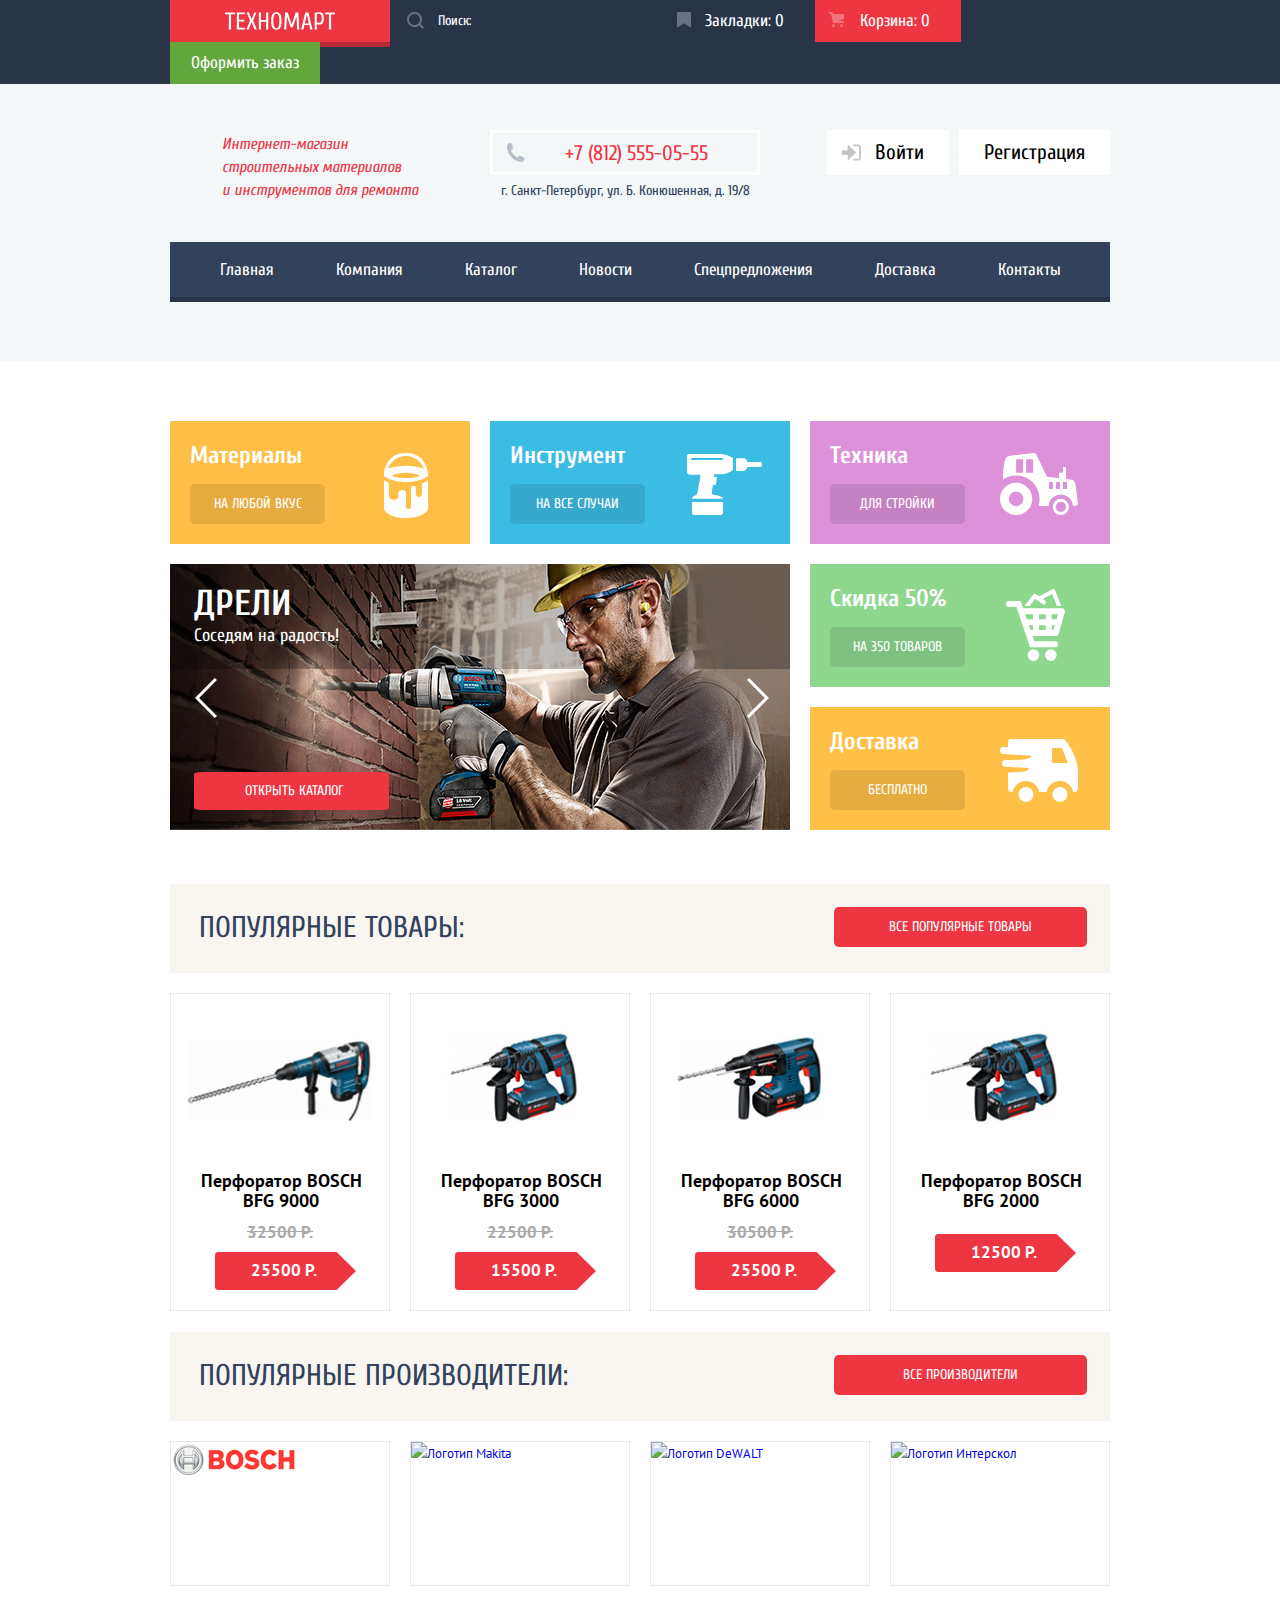
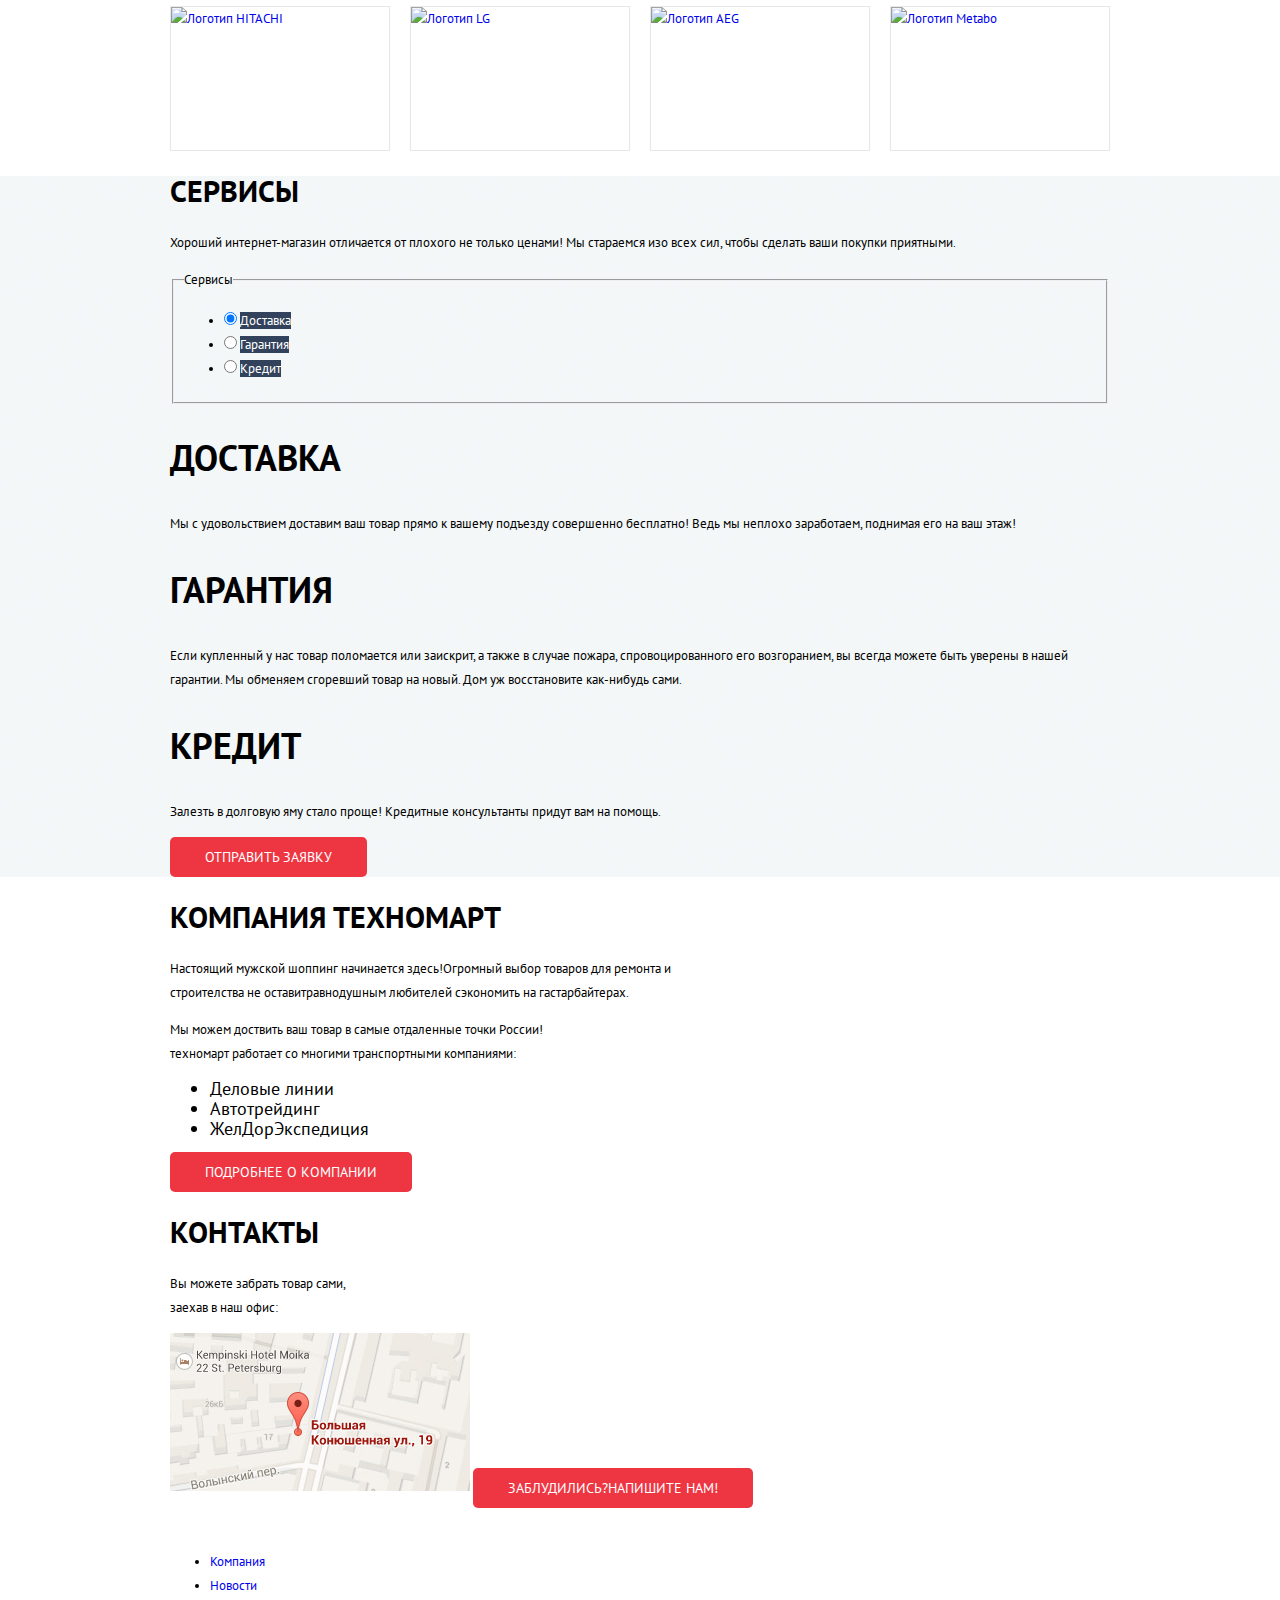
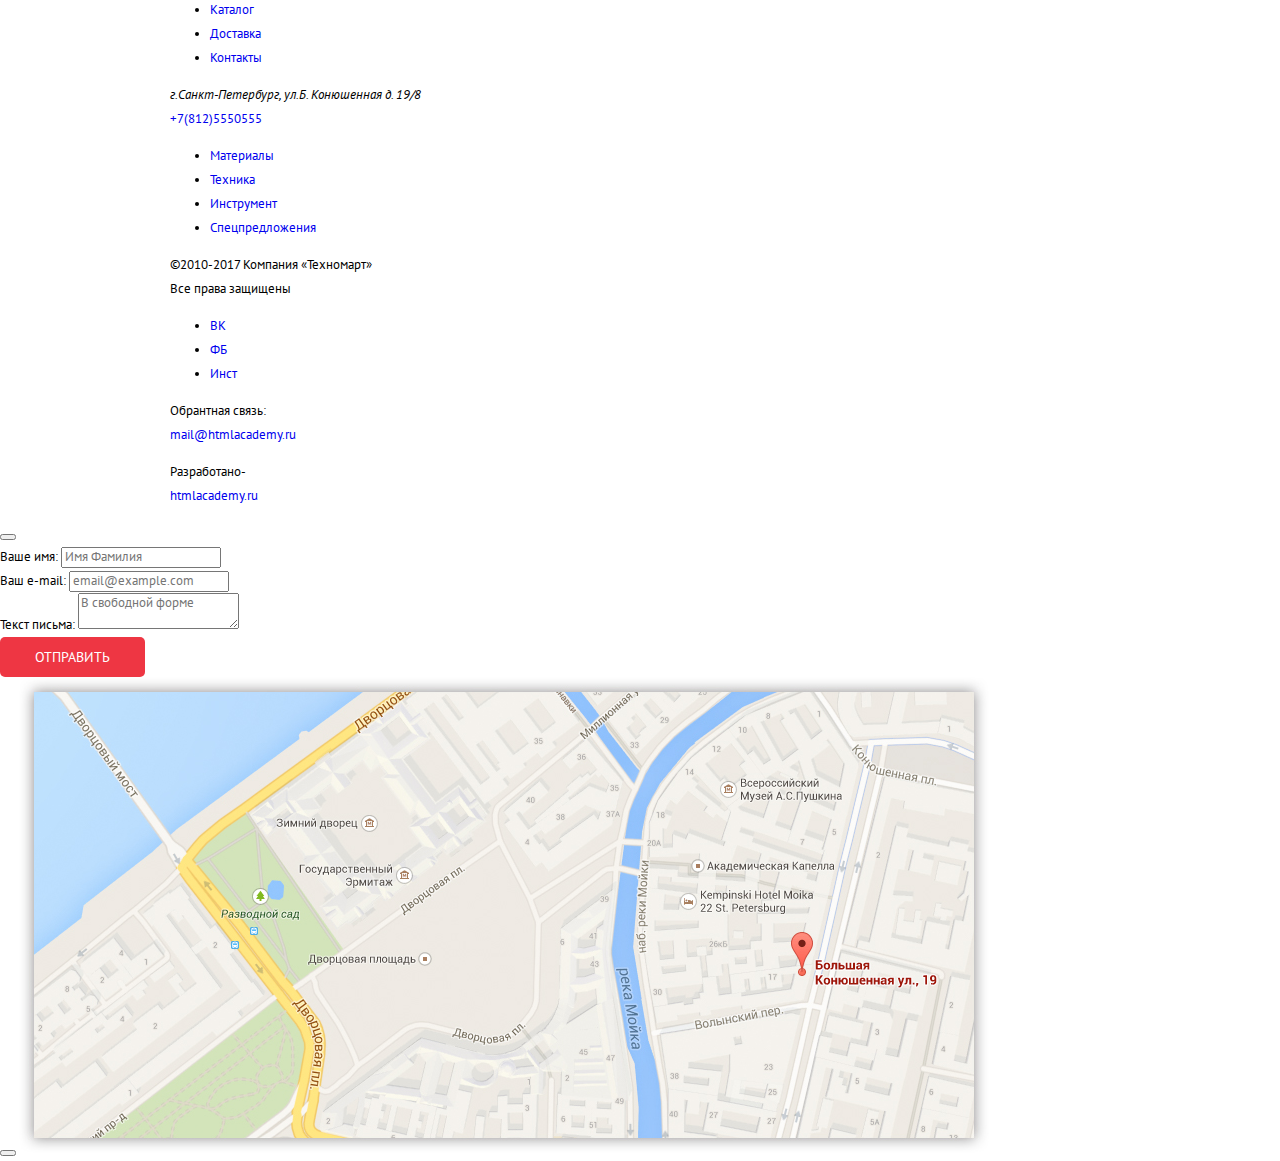
==== index.html @ d4f3f29b "Стилизую блок popular" ====
<!DOCTYPE html>
<html lang="ru">

<head>
  <meta charset="utf-8">
  <title>HTML Academy: Техномарт</title>
  <link href="https://fonts.googleapis.com/css?family=Cuprum:400,400i,700|PT+Sans:400,700&display=swap&subset=cyrillic" rel="stylesheet">
  <link href="css/normalize.css" rel="stylesheet">
  <link href="css/style.css" rel="stylesheet">
</head>

<body>
  <header class="header">
    <div class="header-top">
      <div class="container">
        <a class="header-logo" href="index.html">
          <img class="header-logo-image" width="136" height="22" src="img/icons-technomart/logo-technomart.svg" alt="Логотип техномарта">
        </a>
        <div class="search">
          <form class="search-form" action="https://echo.htmlacademy.ru" method="post">
            <label class="search-label" for="search"></label>
            <input class="search-input" type="search" id="search" name="Search" placeholder="Поиск:">
            <button class="search-btn" type="submit">
              <svg class="search-btn-icon" xmlns="http://www.w3.org/2000/svg" width="17" height="17" viewBox="0 0 17 17">
                <path d="M17 15.586l-3.542-3.542A7.465 7.465 0 0 0 15 7.5 7.5 7.5 0 1 0 7.5 15c1.71 0 3.282-.579 4.544-1.542L15.586 17 17 15.586zM2 7.5C2 4.467 4.467 2 7.5 2 10.532 2 13 4.467 13 7.5c0 3.032-2.468 5.5-5.5 5.5A5.506 5.506 0 0 1 2 7.5z" />
              </svg>
              <span class="visually-hidden">Поиск</span>
            </button>
          </form>
        </div>
        <a class="header-top-btn header-top-btn-bookmark" href="#">
          Закладки: 0
        </a>
        <a class="header-top-btn header-top-btn-cart header-top-btn-full" href="#">
          Корзина: 0
        </a>
        <a class="header-order-btn" href="#">
          Оформить заказ
        </a>
      </div>
    </div>
    <div class="header-main">
      <div class="container">
        <div class="header-main-info">
          <p class="header-main-about">
            Интернет-магазин строительных&nbsp;материалов и&nbsp;инструментов&nbsp;для ремонта
          </p>
          <div class="header-contacts">
            <a class="header-contacts-tel" href="tel:+78125550555">
              +7 (812) 555-05-55
            </a>
            <address class="header-contacts-address">
              г. Санкт-Петербург, ул. Б. Конюшенная, д. 19/8
            </address>
          </div>
          <div class="authorization">
            <ul class="authorization-list login">
              <li class="authorization-item login">
                <a class="authorization-link" href="#">
                  <svg class="authorization-icon" xmlns="http://www.w3.org/2000/svg" width="20" height="17" viewBox="0 0 20 17"><path d="M14.875 8.5L6 0v6H0v5h6v6z"/><path d="M16.986 15.01h-5.027V17h5.027c2.178 0 3.004-1.81 3.029-3.026V3.028C19.99 1.811 19.164 0 16.986 0h-5.027v1.99h5.027c.839 0 .992.681 1.01 1.057v10.904c-.017.376-.171 1.059-1.01 1.059z"/></svg>
                  Войти
                </a>
              </li>
              <li class="authorization-item registration">
                <a class="authorization-link" href="#">
                  Регистрация
                </a>
              </li>
            </ul>
            <ul class="authorization-user-list hide">
              <li class="authorization-user-item user">
                <a href="#" class="authorization-link">
                  <svg class="authorization-icon" xmlns="http://www.w3.org/2000/svg" width="20" height="18" viewBox="0 0 20 18"><path fill="#c5c5c5" d="M17.881 14.166c-2.144-.735-4.256-1.666-5.207-2.39-.657-.501-.77-1.618-.517-2.415 1.118-.903 1.864-2.477 1.864-4.278C14.021 2.276 12.221 0 10 0S5.979 2.276 5.979 5.083c0 1.801.746 3.374 1.863 4.277.253.798.141 1.915-.517 2.416-.95.724-3.063 1.654-5.207 2.39S0 18 0 18h20s.025-3.099-2.119-3.834z"/></svg>
                  Равшан Джамшутович
                </a>
              </li>
              <li class="authorization-user-item exit">
                <a href="#" class="authorization-link">
                  <svg class="authorization-icon" xmlns="http://www.w3.org/2000/svg" width="21" height="17" viewBox="0 0 21 17"><g><path d="M21 8.5L12.125 0v6h-6v5h6v6z"/><path d="M3.106 13.952V3.048c.018-.376.171-1.057 1.01-1.057h5.027V0H4.116C1.938 0 1.112 1.81 1.087 3.027v10.946C1.112 15.189 1.938 17 4.116 17h5.027v-1.99H4.116c-.839 0-.992-.683-1.01-1.058z"/></g></svg>
                </a>
              </li>
            </ul>
            <ul class="authorization-bottom-list hide">
              <li class="authorization-bottom-item">
                <a class="authorization-bottom-link" href="#">
                  Мои заказы
                </a>
              </li>
              <li class="authorization-bottom-item">
                <a class="authorization-bottom-link" href="#">
                  Личный Кабинет
                </a>
              </li>
            </ul>
          </div>
        </div>
        <nav class="header-nav">
          <ul class="header-nav-list">
            <li class="header-nav-items">
              <a class="header-nav-link" href="index.html">
                Главная
              </a>
            </li>
            <li class="header-nav-items">
              <a class="header-nav-link" href="#">
                Компания
              </a>
            </li>
            <li class="header-nav-items">
              <a class="header-nav-link" href="#">
                Каталог
              </a>
            </li>
            <li class="header-nav-items">
              <a class="header-nav-link" href="#">
                Новости
              </a>
            </li>
            <li class="header-nav-items">
              <a class="header-nav-link" href="#">
                Спецпредложения
              </a>
            </li>
            <li class="header-nav-items">
              <a class="header-nav-link" href="#">
                Доставка
              </a>
            </li>
            <li class="header-nav-items">
              <a class="header-nav-link" href="#">
                Контакты
              </a>
            </li>
          </ul>
        </nav>
      </div>
    </div>
  </header>
  <h1 class="visually-hidden">Интернет-магазин "Техномарт"</h1>
  <div class="features">
    <div class="container">
      <div class="features-top">
        <ul class="features-top-list">
          <li class="features-top-item">
            <div class="features-box materials">
              <h3 class="features-box-title">
                Материалы
              </h3>
              <a href="#" class="btn features-box-btn">
                На любой вкус
              </a>
            </div>
          </li>
          <li class="features-top-item">
            <div class="features-box tools">
              <h3 class="features-box-title">
                Инструмент
              </h3>
              <a href="#" class="btn features-box-btn">
                На все случаи
              </a>
            </div>
          </li>
          <li class="features-top-item">
            <div class="features-box equipment">
              <h3 class="features-box-title">
                Техника
              </h3>
              <a href="#" class="btn features-box-btn">
                Для стройки
              </a>
            </div>
          </li>
        </ul>
      </div>
      <div class="bottom-features-wrap">
        <div class="slider">
          <h2 class="slider-title">
            Дрели
          </h2>
          <p class="slider-preview">
            Соседям на радость!
          </p>
          <div class="slider-scroll-btn">
            <a href="#">
              <img class="slider-scroll-left" src="/img/icons/icon-left.svg" alt="">
            </a>
            <a href="#">
              <img class="slider-scroll-right" src="/img/icons/icon-right.svg" alt="">
            </a>
          </div>
          <a class="btn open-catalog-btn" href="#">
            Открыть каталог
          </a>
        </div>
        <ul class="bottom-features-list">
          <li class="bottom-features-item">
            <div class="features-box discounts">
              <h3 class="features-box-title">
                Скидка 50%
              </h3>
              <a href="#" class="btn features-box-btn">
                  На 350 товаров
              </a>
            </div>
          </li>
          <li class="bottom-features-item">
            <div class="features-box delivery">
              <h3 class="features-box-title">
                Доставка
              </h3>
              <a href="#" class="btn features-box-btn">
                Бесплатно
              </a>
            </div>
          </li>
        </ul>
      </div>
    </div>
  </div>
  <section class="popular">
    <div class="container">
      <div class="popular-header popular-header-product">
        <p class="popular-title">
          Популярные товары:
        </p>
        <a class="btn popular-btn" href="#">
          Все популярные товары
        </a>
      </div>
      <div class="popular-catalog">
        <ul class="popular-list catalog-product-list">
          <li class="popular-item">
            <article class="product">
              <div class="product-box-image">
                <img class="product-item-image" width="218" height="170" src="img/product/perforator_4.jpg" alt="Фотография товара">
              </div>
              <div class="product-btns-wrap visually-hidden">
                <button class="buy-btn">
                  Купить
                </button>
                <button class="adding-bookmarks-btn">
                  В закладки
                </button>
              </div>
              <h3 class="product-title">
                Перфоратор BOSCH BFG 9000
              </h3>
              <div class="product-price-old">
                <del class="price-old">
                  32500 P.
                </del>
              </div>
              <a href="#" class="product-price-actual">
                25500 P.
              </a>
            </article>
          </li>
          <li class="popular-item">
            <article class="product">
              <div class="product-box-image">
                <img class="product-item-image" width="218" height="170" src="img/product/perforator_1.jpg" alt="Фотография товара">
              </div>
              <div class="product-btns-wrap visually-hidden">
                <button class="buy-btn">
                  Купить
                </button>
                <button class="adding-bookmarks-btn">
                  В закладки
                </button>
              </div>
              <h3 class="product-title">
                Перфоратор BOSCH BFG 3000
              </h3>
              <div class="product-price-old">
                <del class="price-old">
                  22500 P.
                </del>
              </div>
              <a href="#" class="product-price-actual">
                15500 P.
              </a>
            </article>
          </li>
          <li class="popular-item">
            <article class="product">
              <div class="product-box-image">
                <img class="product-item-image" width="218" height="170" src="img/product/perforator_2.jpg" alt="Фотография товара">
              </div>
              <div class="product-btns-wrap visually-hidden">
                <button class="buy-btn">
                  Купить
                </button>
                <button class="adding-bookmarks-btn">
                  В закладки
                </button>
              </div>
              <h3 class="product-title">
                Перфоратор BOSCH BFG 6000
              </h3>
              <div class="product-price-old">
                <del class="price-old">
                  30500 P.
                </del>
              </div>
              <a href="#" class="product-price-actual">
                25500 P.
              </a>
            </article>
          </li>
          <li class="popular-item">
            <article class="product">
              <div class="product-box-image">
                <img class="product-item-image" width="218" height="170" src="img/product/perforator_3.jpg" alt="Фотография товара">
              </div>
              <div class="product-btns-wrap visually-hidden">
                <button class="buy-btn">
                  Купить
                </button>
                <button class="adding-bookmarks-btn">
                  В закладки
                </button>
              </div>
              <h2 class="product-title">
                Перфоратор BOSCH BFG 2000
              </h2>
              <div class="product-price-old">
                <del class="price-old">
                  
                </del>
              </div>
              <a href="#" class="product-price-actual">
                12500 P.
              </a>
            </article>
          </li>
        </ul>
      </div>
    </div>
  </section>
  <section class="popular">
    <div class="container">
      <div class="popular-header popular-header-company">
        <p class="popular-title">
          Популярные производители:
        </p>
        <a class="btn popular-btn" href="#">
          Все производители
        </a>
      </div>
      <div class="popular-catalog catalog-company">
        <ul class="popular-list catalog-company-list">
          <li class="popular-item">
            <a href="#" class="popular-item-wrap">
              <img class="popular-brand-logo" width="126" height="37" src="img/brand/bosch.png" alt="Логотип bosch">
            </a>
          </li>
          <li class="popular-item">
            <a href="#" class="popular-item-wrap">
              <img class="popular-brand-logo" width="123" height="40" src="img/brand/Makita.png" alt="Логотип Makita">
            </a>
          </li>
          <li class="popular-item">
            <a href="#" class="popular-item-wrap">
              <img class="popular-brand-logo" width="146" height="44" src="img/brand/DeWALT.png" alt="Логотип DeWALT">
            </a>
          </li>
          <li class="popular-item">
            <a href="#" class="popular-item-wrap">
              <img class="popular-brand-logo" width="200" height="88" src="img/brand/Интерскол.png" alt="Логотип Интерскол">
            </a>
          </li>
          <li class="popular-item">
            <a href="#" class="popular-item-wrap">
              <img class="popular-brand-logo" width="169" height="31" src="img/brand/Hitachi.png" alt="Логотип HITACHI">
            </a>
          </li>
          <li class="popular-item">
            <a href="#" class="popular-item-wrap">
              <img class="popular-brand-logo" width="121" height="73" src="img/brand/LG.png" alt="Логотип LG">
            </a>
          </li>
          <li class="popular-item">
            <a href="#" class="popular-item-wrap">
              <img class="popular-brand-logo" width="151" height="96" src="img/brand/AEG.png" alt="Логотип AEG">
            </a>
          </li>
          <li class="popular-item">
            <a href="#" class="popular-item-wrap">
              <img class="popular-brand-logo" width="204" height="69" src="img/brand/Metabo.png" alt="Логотип Metabo">
            </a>
          </li>
        </ul>
      </div>
    </div>
  </section>
  <div class="services">
    <div class="container">
      <h2 class="services-title">
        Сервисы
      </h2>
      <p class="services-info">
        Хороший интернет-магазин отличается от плохого не только ценами!
        Мы стараемся изо всех сил, чтобы сделать ваши покупки приятными.
      </p>
      <div class="services-content">
        <fieldset>
          <legend>Сервисы</legend>
          <ul>
            <li>
              <input class="services-item-input" type="radio" name="delivery" id="services-delivery" checked>
              <label class="services-item-label" for="services-delivery">
                Доставка
              </label>
            </li>
            <li>
              <input class="services-item-input" type="radio" name="warranty" id="services-warranty">
              <label class="services-item-label" for="services-warranty">
                Гарантия
              </label>
            </li>
            <li>
              <input class="services-item-input" type="radio" name="credit" id="services-credit">
              <label class="services-item-label" for="services-credit">
                Кредит
              </label>
            </li>
          </ul>
        </fieldset>
        <div class="services-preview-delivery services-preview-wrap">
          <h3 class="services-preview-title">
            Доставка
          </h3>
          <p class="services-text">
            Мы с удовольствием доставим ваш товар прямо
            к вашему подъезду совершенно бесплатно!
            Ведь мы неплохо заработаем,
            поднимая его на ваш этаж!
          </p>
        </div>
        <div class="services-preview-guarranty services-preview-wrap">
          <h3 class="services-preview-title">
            Гарантия
          </h3>
          <p class="services-text">
            Если купленный у нас товар поломается или заискрит,
            а также в случае пожара, спровоцированного его возгоранием, вы всегда можете быть уверены в нашей гарантии. Мы обменяем сгоревший товар на новый.
            Дом уж восстановите как-нибудь сами.
          </p>
        </div>
        <div class="sevices-preview-credit services-preview-wrap">
          <h3 class="services-preview-title">
            Кредит
          </h3>
          <p class="services-text">
            Залезть в долговую яму стало проще!
            Кредитные консультанты придут вам на помощь.
          </p>
          <button class="btn credit-btn">
            Отправить заявку
          </button>
        </div>
      </div>
    </div>
  </div>
  <div class="company">
    <div class="container">
      <div class="company-box">
        <section class="about">
          <h2 class="about-title">
            Компания Техномарт
          </h2>
          <p class="preview-about">
            Настоящий мужской шоппинг начинается здесь!Огромный выбор товаров для ремонта и<br> строителства не оставитравнодушным любителей сэкономить на гастарбайтерах.
          </p>
          <p class="preview-about">
            Мы можем доствить ваш товар в самые отдаленные точки России!<br>
            техномарт работает со многими транспортными компаниями:
          </p>
          <ul class="about-list">
            <li class="about-item">
              Деловые линии
            </li>
            <li class="about-item">
              Автотрейдинг
            </li>
            <li class="about-item">
              ЖелДорЭкспедиция
            </li>
          </ul>
          <a class="btn details-btn" href="#">
            Подробнее о компании
          </a>
        </section>
        <section class="contacts">
          <h2 class="contacts-title">
            Контакты
          </h2>
          <p class="preview-contacts">
            Вы можете забрать товар сами,
            <br>
            заехав в наш офис:
          </p>
          <a class="contacts-map-link" href="#">
            <img class="contacts-map-image" width="300" height="158" src="img/mini-map.jpg" alt="Миникарта">
          </a>
          <a class="btn write-us-btn" href="#">
            Заблудились?Напишите нам!
          </a>
        </section>
      </div>
    </div>
  </div>
  <footer class="footer">
    <div class="footer-top">
      <div class="container">
        <div class="footer-top-box">
          <div class="footer-main-nav">
            <div class="footer-logo">
              <a class="logo" href="index.html">
                <img class="logo-image" width="136" height="22" src="img/icons/logo-technomart.svg" alt="Логотп техномарта">
              </a>
            </div>
            <ul class="footer-nav-list">
              <li class="footer-nav-item">
                <a class="footer-nav-link" href="#">
                  Компания
                </a>
              </li>
              <li class="footer-nav-item">
                <a class="footer-nav-link" href="#">
                  Новости
                </a>
              </li>
              <li class="footer-nav-item">
                <a class="footer-nav-link" href="#">
                  Каталог
                </a>
              </li>
              <li class="footer-nav-item">
                <a class="footer-nav-link" href="#">
                  Доставка
                </a>
              </li>
              <li class="footer-nav-item">
                <a class="footer-nav-link" href="#">
                  Контакты
                </a>
              </li>
            </ul>
          </div>
          <div class="footer-nav">
            <div class="footer-contacts">
              <address>
                г.Санкт-Петербург, ул.Б. Конюшенная д. 19/8
              </address>
              <a class="footer-contacts-tel" href="tel:+781255505555">
                +7(812)5550555
              </a>
            </div>
            <ul class="footer-category-list">
              <li class="footer-category-item">
                <a class="footer-category-link" href="#">
                  Материалы
                </a>
              </li>
              <li class="footer-category-item">
                <a class="footer-category-link" href="#">
                  Техника
                </a>
              </li>
              <li class="footer-category-item">
                <a class="footer-category-link" href="#">
                  Инструмент
                </a>
              </li>
              <li class="footer-category-item">
                <a class="footer-category-link" href="#">Спецпредложения
                </a>
              </li>
            </ul>
          </div>
        </div>
      </div>
    </div>
    <div class="footer-bottom">
      <div class="container">
        <div class="footer-bottom-box">
          <div class="copyright">
            <p class="copyright-preveiw">
              &#169;2010-2017 Компания &#171;Техномарт&#187;
              <br>
              Все права защищены
            </p>
          </div>
          <ul class="social">
            <li class="social-item">
              <a class="social-links" href="#">ВК</a>
            </li>
            <li class="social-item">
              <a class="social-links" href="#">ФБ</a>
            </li>
            <li class="social-item">
              <a class="social-links" href="#">Инст</a>
            </li>
          </ul>
          <div class="feedback">
            <p class="feedback-preveiw">
              Обрантная связь:
              <br>
              <a href="#">mail@htmlacademy.ru</a>
            </p>
            <p class="developed-preveiw">
              Разработано-
              <br>
              <a href="#">htmlacademy.ru</a>
            </p>
          </div>
        </div>
      </div>
    </div>
  </footer>
  <div class="popup popup-feedback hide">
    <button class="popup-close" type="button">
      <span class="visually-hidden">
        Закрыть
      </span>
    </button>
    <form action="https://echo.htmlacademy.ru" method="post">
      <div class="popup-field-conteiner">
        <div class="popup-field">
          <label class="field-label" for="user-name">
            Ваше имя:
          </label>
          <input class="field-input" type="text" id="user-name" name="user-name" placeholder="Имя Фамилия">
        </div>
        <div class="popup-field">
          <label class="field-label" for="user-email">
            Ваш e-mail:
          </label>
          <input class="field-input" type="email" name="user-email" id="user-email" placeholder="email@example.com">
        </div>
      </div>
      <div class="popup-field">
        <label class="field-label" for="text-mail">
          Текст письма:
        </label>
        <textarea class="field-input" name="text-mail" id="text-mail" placeholder="В свободной форме"></textarea>
      </div>
      <div class="popup-bottom">
        <button class="btn btn-popup-feedback" type="submit">Отправить</button>
      </div>
    </form>
  </div>
  <div class="popup popup-map hide">
    <button class="popup-close" type="button">
      <span class="visually-hidden">
        Закрыть
      </span>
    </button>
    <img src="img/map-popup.jpg" width="970" height="476" alt="Большая конюшенная улица д.19">
  </div>
</body>

</html>
---- css/style.css ----
body {
  min-width: 940px;
  margin: 0;
  padding: 0;
  font-family: "PT Sans", "Arial", sans-serif;
  font-size: 13px;
  line-height: 24px;
  color: #000000;
  font-weight: 400;
  background-color: #ffffff;
}

a {
  text-decoration: none;
}

img {
  max-width: 100%;
  height: auto;
}

*,
*::before,
*::after {
  box-sizing: border-box;
}

.visually-hidden:not(:focus):not(:active),
input[type="checkbox"].visually-hidden,
input[type="radio"].visually-hidden {
  position: absolute;
  width: 1px;
  height: 1px;
  margin: -1px;
  border: 0;
  padding: 0;
  white-space: nowrap;
  clip-path: inset(100%);
  clip: rect(0 0 0 0);
  overflow: hidden;
}

/*---------Общий стиль для текста кнопок----------*/
.btn {
  display: inline-block;
  padding: 11px 35px;
  font: "Cuprum", "Arial", san-serif;
  font-size: 14px;
  line-height: 18px;
  text-align: center;
  color: #ffffff;
  vertical-align: middle;
  text-transform: uppercase;
  text-decoration: none;
  background-color: #ee3643;
  border: none;
  border-radius: 5px;
}

.btn:hover {
  background-color: #ca2c37;
}

.btn:active {
  background-color: #ba2732;
}

.container {
  width: 940px;
  margin: 0 auto;
}

/*--------Стили для Хедера---------*/
.header-top {
  background-color: #293449;
  color: #ffffff;
}

.header-top .container {
  display: flex;
  flex-wrap: wrap;
}

.header-top a {
  color: #ffffff;
}

.header-logo {
  display: block;
  background-color: #ee3643;
  width: 220px;
  height: 42px;
  padding: 12px;
  box-shadow: 0 5px 0 0 #b52933;
}

.header-logo-image {
  display: block;
  width: 110px;
  height: 18px;
  margin: 0 auto;
}

.header-logo:hover {
  background-color: #ca2c37;
}

.header-logo:active {
  background-color: #ba2732;
}

.search {
  width: 270px;
  background-color: #293449;
  border: none;
  color: #ffffff;
}

.search-form {
  position: relative;
  width: 100%;
}

.search-btn {
  position: absolute;
  top: 0;
  left: 5px;
  display: block;
  width: 42px;
  height: 42px;
  padding: 12px;
  padding-top: 10px;
  border: none;
  background-color: transparent;
}

.search-btn-icon {
  display: block;
  width: 17px;
  height: 17px;
  fill: #ffffff;
  opacity: 0.3;
  transition: 0.2s;
}

.search-input {
  width: 100%;
  padding: 12px 20px;
  padding-left: 48px;
  font-family: "Cuprum", "Arial", sans-serif;
  font-size: 14px;
  line-height: 18px;
  color: #ffffff;
  background-color: transparent;
  border: none;
}

.search-input::placeholder {
  color: #ffffff;
}

.search-input:hover {
  background-color: #212a3a;
}

.search-input:hover ~ .search-btn .search-btn-icon {
  opacity: 1;
}

.search-input:focus {
  background-color: #ffffff;
  color: #000000;
}

.search-input:focus ~ .search-btn .search-btn-icon {
  fill: #ee3643;
  opacity: 1;
}

.header-top-btn {
  position: relative;
  display: block;
  padding-top: 12px;
  padding-bottom: 12px;
  padding-right: 31px;
  padding-left: 45px;
  font-family: "Cuprum", "Arial", sans-serif;
  font-size: 17px;
  line-height: 18px;
  color: #ffffff;
  background-color: transparent;
  border: none;
  transition: 0.2s;
}

.header-top-btn::before {
  content: "";
  position: absolute;
  display: block;
  background-repeat: no-repeat;
  background-size: contain;
  background-position: center;
  opacity: 0.3;
  transition: 0.2s;
}

.header-top-btn-bookmark::before {
  top: 12px;
  left: 17px;
  width: 14px;
  height: 16px;
  background-image: url("../img/icons/icon-bookmark.svg")
}

.header-top-btn-cart::before {
  top: 12px;
  left: 14px;
  width: 15px;
  height: 15px;
  background-image: url("../img/icons/icon-cart.svg")
}

.header-top-btn-full {
  background-color: #ee3643;
}

.header-top-btn:hover {
  background-color: #212a3a;
}

.header-top-btn:hover::before {
  opacity: 1;
}

.header-top-btn:active {
  background-color: #161d29;
  color: rgba(255, 255, 255, 0.6);
}

.header-top-btn:active::before {
  opacity: 0.6;
}

.header-order-btn {
  display: block;
  padding: 12px 21px;
  font-family: "Cuprum", "Arial", sans-serif;
  font-size: 17px;
  line-height: 18px;
  color: #ffffff;
  text-align: center;
  background-color: #63a63e;
  border: none;
  transition: 0.2s;
}

.header-order-btn:hover {
  background-color: #5fbb2d;
}

.header-order-btn:active {
  background-color: #518534;
  color: rgba(255, 255, 255, 0.5);
}

.header-main {
  background-repeat: repeat;
  background-image: url('../img/top-background.jpg');
  background-size: 20px 20px;
}

.header-main-info {
  display: flex;
  padding-top: 46px;
  padding-bottom: 39px;
}

.header-main-about {
  flex-shrink: 0;
  width: 300px;
  margin: 0;
  margin-right: 20px;
  padding-top: 3px;
  padding-left: 52px;
  font-family: "Cuprum", "Arial", sans-serif;
  font-size: 16px;
  line-height: 23px;
  color: #ee3643;
  font-style: italic;
}

.header-contacts {
  flex-shrink: 0;
  margin-right: 20px;
}

.header-contacts-tel {
  position: relative;
  display: block;
  font-family: "Cuprum", "Arial", sans-serif;
  font-size: 21px;
  line-height: 21px;
  color: #ee3643;
  border: 3px solid #ffffff;
  width: 270px;
  height: 45px;
  padding-top: 10px;
  padding-left: 72px;
  padding-bottom: 12px;
}

.header-contacts-tel::before {
  content: "";
  position: absolute;
  display: block;
  background-repeat: no-repeat;
  background-size: contain;
  background-position: center;
  top: 10px;
  left: 13px;
  width: 19px;
  height: 19px;
  background-image: url("../img/icons/icon-phone.svg")
}

.header-contacts-address {
  font-family: "Cuprum", "Arial", sans-serif;
  font-size: 14px;
  line-height: 24px;
  font-style: normal;
  color: #32425c;
  margin-top: 4px;
  text-align: center;
}

.authorization {
  display: flex;
  justify-content: flex-end;
  flex-wrap: wrap;
  flex-shrink: 0;
  width: 330px;
}

.authorization-list {
  display: flex;
  flex-wrap: wrap;
  list-style: none;
  margin: 0;
  padding: 0;
}

.authorization-item {
  margin-right: 10px
}

.authorization-item:last-child {
  margin-right: 0;
}

.authorization-list.hide {
  display: none;
}

.authorization-link {
  position: relative;
  display: block;
  padding: 12px 25px;
  font-family: "Cuprum", "Arial", sans-serif;
  font-size: 21px;
  line-height: 21px;
  color: #000000;
  background-color: #ffffff;
}

.authorization-link:hover {
  color: #ee3643;
}

.authorization-link:active {
  color: #b2b2b2;
}

.authorization-item.login .authorization-link {
  position: relative;
  padding-left: 48px;
}

.authorization-user-item.user .authorization-link {
  padding-left: 48px;
}

.authorization-user-item.exit .authorization-link {
  width: 45px;
}

.authorization-user-item.exit .authorization-link {
  width: 45px;
  min-height: 45px;
  padding: 12px;
}

.authorization-user-item.exit .authorization-icon {
  fill: #c5c5c5;
}

.authorization-icon {
  position: absolute;
  top: 13px;
  left: 15px;
  display: block;
  width: 19px;
  height: 19px;
  fill: #c5c5c5;
}

.authorization-link:hover .authorization-icon {
  fill: #32425c;
}

.authorization-link:active .authorization-icon {
  fill: #c5c5c5;
}

.authorization-user-list {
  display: flex;
  margin: 0;
  padding: 0;
  list-style-type: none;
}

.authorization-bottom-list {
  display: flex;
  width: 280px;
  margin: 0;
  padding: 0;
  list-style-type: none;
}

.authorization-bottom-list.hide {
  display: none;
}

.authorization-bottom-item {
  position: relative;
  margin-right: 13px;
  padding-right: 20px;
}

.authorization-bottom-item:last-child {
  margin-right: 0;
}

.authorization-bottom-item::after {
  content: "";
  position: absolute;
  right: 0;
  top: 6px;
  width: 4px;
  height: 4px;
  border-radius: 50%;
  background-color: #32425c;
}

.authorization-bottom-item:last-child::after {
  display: none;
}

.authorization-bottom-link {
  display: block;
  font-family: "Cuprum", "Arial", sans-serif;
  font-size: 16px;
  line-height: 18px;
  color: #32425c;
  text-decoration: underline;
  text-decoration-color: #99a0ab;
}

.authorization-bottom-link:hover {
  color: #ee3643;
}

.authorization-bottom-link:active {
  opacity: 0.3;
  color: #32425c
}

.authorization-user-list.hide {
  display: none;
}

.header-nav {
  padding-bottom: 60px;
}

.header-nav-list {
  display: flex;
  justify-content: center;
  list-style: none;
  margin: 0;
  padding: 0;
  background-color: #32425c;
  border-bottom: 5px solid #293449;
}

.header-nav-link {
  display: block;
  padding: 19px 31px;
  font-family: "Cuprum", "Arial", sans-serif;
  box-shadow: 0 5px 0 0 #293449;
  font-size: 17px;
  line-height: 17px;
  color: #ffffff;
  text-align: center;
  transition: 0.2s;
}

.header-nav-link:hover {
  background-color: #293449;
}

.header-nav-link:active {
  background-color: #1d2739;
  color: rgba(255, 255, 255, 0.5);
}

/*------Стили для контейнера features---------*/

.features {
  padding-top: 59px;
}

.features-top {
  margin-bottom: 20px;
}

.features-top-list {
  display: flex;
  padding: 0;
  margin: 0;
  list-style: none;
}

.features-top-item {
  min-width: 300px;
  margin-right: 20px;
}

.features-top-item:last-child {
  margin-right: 0;
}

.features-box {
  position: relative;
  padding: 20px;
  padding-right: 110px;
}

.features-box::after {
  content: "";
  position: absolute;
  background-repeat: no-repeat;
  background-position: center;
  background-size: contain;
}

.features-box.materials {
  background-color: #ffbf47;
}

.features-box.materials::after {
  right: 42px;
  top: 32px;
  width: 44px;
  height: 65px;
  background-image: url("../img/icons/icon-1.svg");
}

.features-box.tools {
  background-color: #3bbce3;
}

.features-box.tools::after {
  right: 28px;
  top: 33px;
  width: 75px;
  height: 61px;
  background-image: url("../img/icons/icon-2.svg");
}

.features-box.equipment {
  background-color: #dc91d8;
}

.features-box.equipment::after {
  right: 32px;
  top: 32px;
  width: 78px;
  height: 62px;
  background-image: url("../img/icons/icon-3.svg");
}

.features-box-title {
  margin: 0;
  font-family: "Cuprum", "Arial", sans-serif;
  font-size: 24px;
  line-height: 30px;
  color: #ffffff;
  font-weight: bold;
}

.features-box-btn {
  font-family: "Cuprum", "Arial", sans-serif;
  display: block;
  width: 135px;
  margin-top: 13px;
  padding-left: 10px;
  padding-right: 10px;
  background-color: rgba(0,0,0,0.1);
}

.features-box-btn:hover {
  background-color: rgba(0,0,0,0.2);
}

.features-box-btn:active {
  background-color: rgba(0,0,0,0.3);
}

.bottom-features-wrap{
  display: flex;
}

.bottom-features-list {
  display: flex;
  flex-direction: column;
  flex-wrap: wrap;
  padding: 0;
  margin: 0;
  list-style: none;
}

.bottom-features-item {
  width: 300px;
  margin-left: 20px;
}

.bottom-features-item .discounts {
  background-color: #8ed78f;
  margin-bottom: 20px;
}
.features-box.discounts::after {
  right: 45px;
  top: 25px;
  width: 59px;
  height: 72px;
  background-image: url("../img/icons/icon-4.svg");
}

.bottom-features-item .delivery {
  background-color: #ffc047;
}

.features-box.delivery::after {
  right: 32px;
  top: 32px;
  width: 78px;
  height: 63px;
  background-image: url("../img/icons/icon-5.svg");
}

.slider {
  background-image: url(/img/slider-1.jpg);
  width: 620px;
  height: 266px;
}

a.open-catalog-btn {
  font-family: "Cuprum", "Arial", sans-serif;
  padding-top: 10px;
  padding-left: 5px;
}

.open-catalog-btn {
  display: block;
  width: 195px;
  height: 38px;
  background-color: #ee3643;
  border-radius: 5%;
  padding: 0;
  margin-left: 24px;
  margin-top: 46px;
}

.slider-title {
  font-family: "Cuprum", "Arial", sans-serif;
  font-size: 36px;
  line-height: 36px;
  text-transform: uppercase;
  color: #ffffff;
  font-weight: bold;
  display: block;
  margin: 0;
  padding-left: 24px;
  padding-top: 22px;
}

.slider-preview {
  font-family: "Cuprum", "Arial", sans-serif;
  font-size: 18px;
  line-height: 24px;
  color: #ffffff;
  margin: 0;
  padding-left: 24px;
  padding-top: 2px;
}

.slider-scroll-btn {
  padding-top: 30px;
  padding-right: 21px;
  padding-left: 25px;
}

.slider-scroll-right {
  float: right;
}

/*--------------Стили для блоков popular-----------*/
.popular-header-product {
  margin-top: 54px;
  margin-bottom: 20px;
}

.popular-header { 
  padding-left: 29px;
  padding-right: 23px;
  height: 89px;

  background-color: #f9f5f0;
}

.popular-title {
  font-family: "Cuprum", "Arial", sans-serif;
  font-size: 30px;
  line-height: 30px;
  margin: 0;
  text-transform: uppercase;
  color: #32425c;
  float: left;
  padding-top: 29px;
}

a.popular-btn {
  font-family: "Cuprum", "Arial", sans-serif;
  display: block;
  width: 253px;
  float: right;
  margin-top: 23px;
}

.buy-btn {
  background-color: #63a63e;
  border: none;
  border-radius: 5%;
}

.buy-btn:hover {
  background-color: #5fbb2d;
  border: none;
}

.buy-btn:active {
  background-color: #518534;
  border-top: none;
}

.adding-bookmarks-btn {
  background-color: #ffffff;
  border: none;
  text-transform: uppercase;
  color: #32425c;
}

.adding-bookmarks-btn:hover {
  color: #32425c;
}

.adding-bookmarks-btn:active {
  color: #32425c;
  opacity: 0.3;
}

.product-title {
  font-size: 18px;
  line-height: 20px;
  color: #000000;
  font-weight: bold;
  text-align: center;
  margin: 0;
  padding-left: 24px;
  padding-right: 22px;
}

.product-price-old {
  font-family: 'PT Sans';
  font-size: 17px;
  line-height: 18px;
  color: #a9a9a9;
  text-align: center;
  padding-top: 12px; 
  font-weight: bold;
}

.product-price-actual {
  font-size: 17px;
  line-height: 18px;
  color: #ffffff;
  font-weight: bold;
  background-image: url(/img/icons-technomart/red-button.svg);
}
a.product-price-actual {
  display: block;
  width: 141px;
  height: 38px;
  position: relative;
  top: 11px;
  left: 43px;
  padding-top: 9px;
  padding-left: 36px;
}

.popular-list {
  display: flex;
  flex-wrap: wrap;
  margin: 0;
  padding: 0;
  list-style: none;
}

.catalog-product-list .popular-item {
  width: 220px;
  height: 318px;
  margin-right: 20px;
  padding: 1px;
}

.popular-item {
  border: 1px solid #e7e7e7;
}

.catalog-company-list .popular-item {
  width: 220px;
  height: 145px;
  margin-right: 20px;
  margin-top: 20px;
}

.popular-item:nth-of-type(4n) {
  margin-right: 0;
}

.popular-header-company{
  margin-top: 21px;

}
/*-------------Стили для раздела Servises---------------*/
.services {
  background-image: url(/img/top-background.jpg);
}

.services-title {
  font-size: 30px;
  line-height: 30px;
  text-transform: uppercase;
}

.services-preview-title {
  font-size: 36px;
  line-height: 36px;
  text-transform: uppercase;
}

.services-label-wrap {
  font-size: 21px;
  line-height: 30px;
}

.services-item-label {
  background-color: #32425c;
  color: #ffffff;
}

.services-item-label:hover {
  background-color: #293449;
}

.services-item-label:active {
  background-color: #ffffff;
  color: #32425c;
}

.about-title,
.contacts-title {
  font-size: 30px;
  line-height: 30px;
  text-transform: uppercase;
}

.about-item {
  font-size: 18px;
  line-height: 20px;
}

/*------------Стили для раздела Popular--------*/
/* .popular-header {
  background-color: #f9f5f0;
}

.popular-title {
  font-size: 30px;
  line-height: 30px;
  color: #32425c;
  text-transform: uppercase;
}



.product-title {
  font-size: 18px;
  line-height: 20px;
  color: #000000;
  font-weight: bold;
}


.popular-item {
  border: 1px solid #e7e7e7;
} */
/*-------------Стили для раздела Servises---------------*/
/* .services,
.description {
  background-image: url(/img/top-background.jpg);
}

.services-title {
  font-size: 30px;
  line-height: 30px;
  text-transform: uppercase;
}

.services-preview-title {
  font-size: 36px;
  line-height: 36px;
  text-transform: uppercase;
}

.services-label-wrap {
  font-size: 21px;
  line-height: 30px;
}

.services-item-label {
  background-color: #32425c;
  color: #ffffff;
}

.services-item-label:hover {
  background-color: #293449;
}

.services-item-label:active {
  background-color: #ffffff;
  color: #32425c;
}

.about-title,
.contacts-title {
  font-size: 30px;
  line-height: 30px;
  text-transform: uppercase;
}

.about-item {
  font-size: 18px;
  line-height: 20px;
} */
/*-----------------Стили для футера---------------*/
/* .footer-top {
  background-color: #32425c;
  font-size: 18px;
  line-height: 24px;
  color: #f3f7f9;
}

.footer-logo {
  background-color: #ee3643;
}

.footer-logo:hover {
  background-color: #ca2c37;
}

.footer-logo:active {
  background-color: #ba2732;
}

.footer-contacts address {
  font-style: normal;
}

.footer-contacts-tel {
  color: #f3f7f9;
}

.footer-nav-list a {
  color: #f1f5f7;
}

.footer-nav-list a:hover {
  text-decoration: underline;
}

.footer-nav-list a:active {
  opacity: 0.5;
  text-decoration: none;
}

.footer-category-list a {
  color: #ffd180;
}

.footer-category-list a:hover {
  text-decoration: underline;
}

.footer-category-list a:active {
  opacity: 0.5;
  text-decoration: none;
}

.footer-bottom {
  background-color: #293449;
}

.copyright-preveiw {
  color: #ffffff;
  font-size: 16px;
  line-height: 18px;
}

.feedback {
  font-size: 16px;
  line-height: 18px;
  color: #ffffff;
}

.feedback a {
  color: #ffd180;
}

.feedback a:hover {
  text-decoration: underline;
}

.feedback a:active {
  text-decoration: none;
  color: #ee3643;
} */
/*---Параметры для хедера---*/
/* .header {
  min-height: 320px;
}

.header-top {
  width: 100%;
  min-height: 42px;
}

.bookmarks-list {
  display: flex;
  min-height: 42px;
  align-items: center;
  flex-wrap: wrap;
}

.bookmark-item {
  display: flex;
  align-items: center;
  flex-grow: 1;
  min-height: 42px;
}

.bookmark-item a {
  display: flex;
  min-height: 42px;
  align-items: center;
  width: 100%;
  justify-content: center;
}

.header-main {
  min-height: 278px;
}

.header-main-info {

  display: flex;
  justify-content: space-around;

}

.header-main-preview {
  margin: 0;
}

.authorization-list {
  display: flex;
  min-width: 281px;
  justify-content: space-around;
}

.authorization-item:first-child {
  display: flex;
  min-width: 121px;
  min-height: 45px;
}

.authorization-item:nth-child(2) {
  min-width: 150px;
  min-height: 45px;
}



.header-main-preview {
  min-width: 196px;
  min-height: 63px;
}

.header-nav-list {
  display: flex;
  flex-direction: row;
  align-items: center;
  justify-content: space-around;
  min-height: 60px;
}  */
/*--------Стили для features---------*/
/* .features p {
  margin: 0;
}

.features-top-wrap {
  margin-top: 59px;
}

.bottom-features-wrap {
  margin-top: 20px;
}

.features-top-list {
  display: flex;
  justify-content: space-between;
}

.bottom-features-wrap {
  display: flex;
  justify-content: space-between;
}

.bottom-features-list {
  display: flex;
  flex-direction: column;
  justify-content: space-between;
}

.popular-catalog {
  padding-top: 20px;
}

.catalog-company {
  min-height: 415px;
}

.popular-list {
  display: flex;
  justify-content: space-between;
  flex-wrap: wrap;
}

.catalog-company-list {
  flex-direction: row;
}

.catalog-product-list .popular-item {
  min-height: 318px;
  min-width: 220px;
}

.catalog-company-list .popular-item {
  min-height: 145px;
  min-width: 220px;
} */
/*----------Стили для Company--------*/
/* .company-box {
  display: flex;
  min-height: 536px;
  justify-content: space-between;
}

.about {
  flex-basis: 536px;
}

.contacts {
  flex-basis: 104px;
} */
/*---------Стили для Футера-----------*/
/* .footer-top-box {
  display: flex;
  flex-direction: column;
  justify-content: space-between;
  min-height: 193px;
}

.footer-main-left {
  display: flex;
  flex-direction: column;
}

.footer-main-nav {
  display: flex;
  justify-content: space-between;
  align-items: flex-end;
}

.footer-contacts {
  display: flex;
  flex-direction: column;
}

.footer-nav {
  display: flex;
  justify-content: space-between;
  min-height: 91px;
}

.footer-nav-list {
  display: flex;
  justify-content: space-between;
  min-width: 543px;
}

.footer-category-list {
  display: flex;
  justify-content: space-between;
  min-width: 521px;
}

.footer-logo {
  min-height: 68px;
}

.footer-contacts {
  min-height: 64px;
}

.footer-bottom-box {
  display: flex;
  justify-content: space-between;
  align-items: center;

}

.copyright-preveiw {
  min-width: 260px;
}

.feedback {
  display: flex;
  justify-content: space-between;
}

.social {
  display: flex;
} */
/*----------------Стили страницы catalog-----------*/
/*------------Стили для блока breadcrumbs-----------*/
/* .breadcrumbs-box {
  display: flex;
  align-items: center;
  min-height: 59px;
}

.breadcrumbs-list {
  display: flex;
  align-items: center;
} */
/*------------Стили для блока Description---------*/
/* .description {
  min-height: 261px;
}

.description-title {
  font-size: 30px;
  line-height: 30px;
  text-transform: uppercase;
  margin: 0;
  padding-top: 68px;
}

.catalog-item {
  border: 1px solid #e7e7e7;
} */
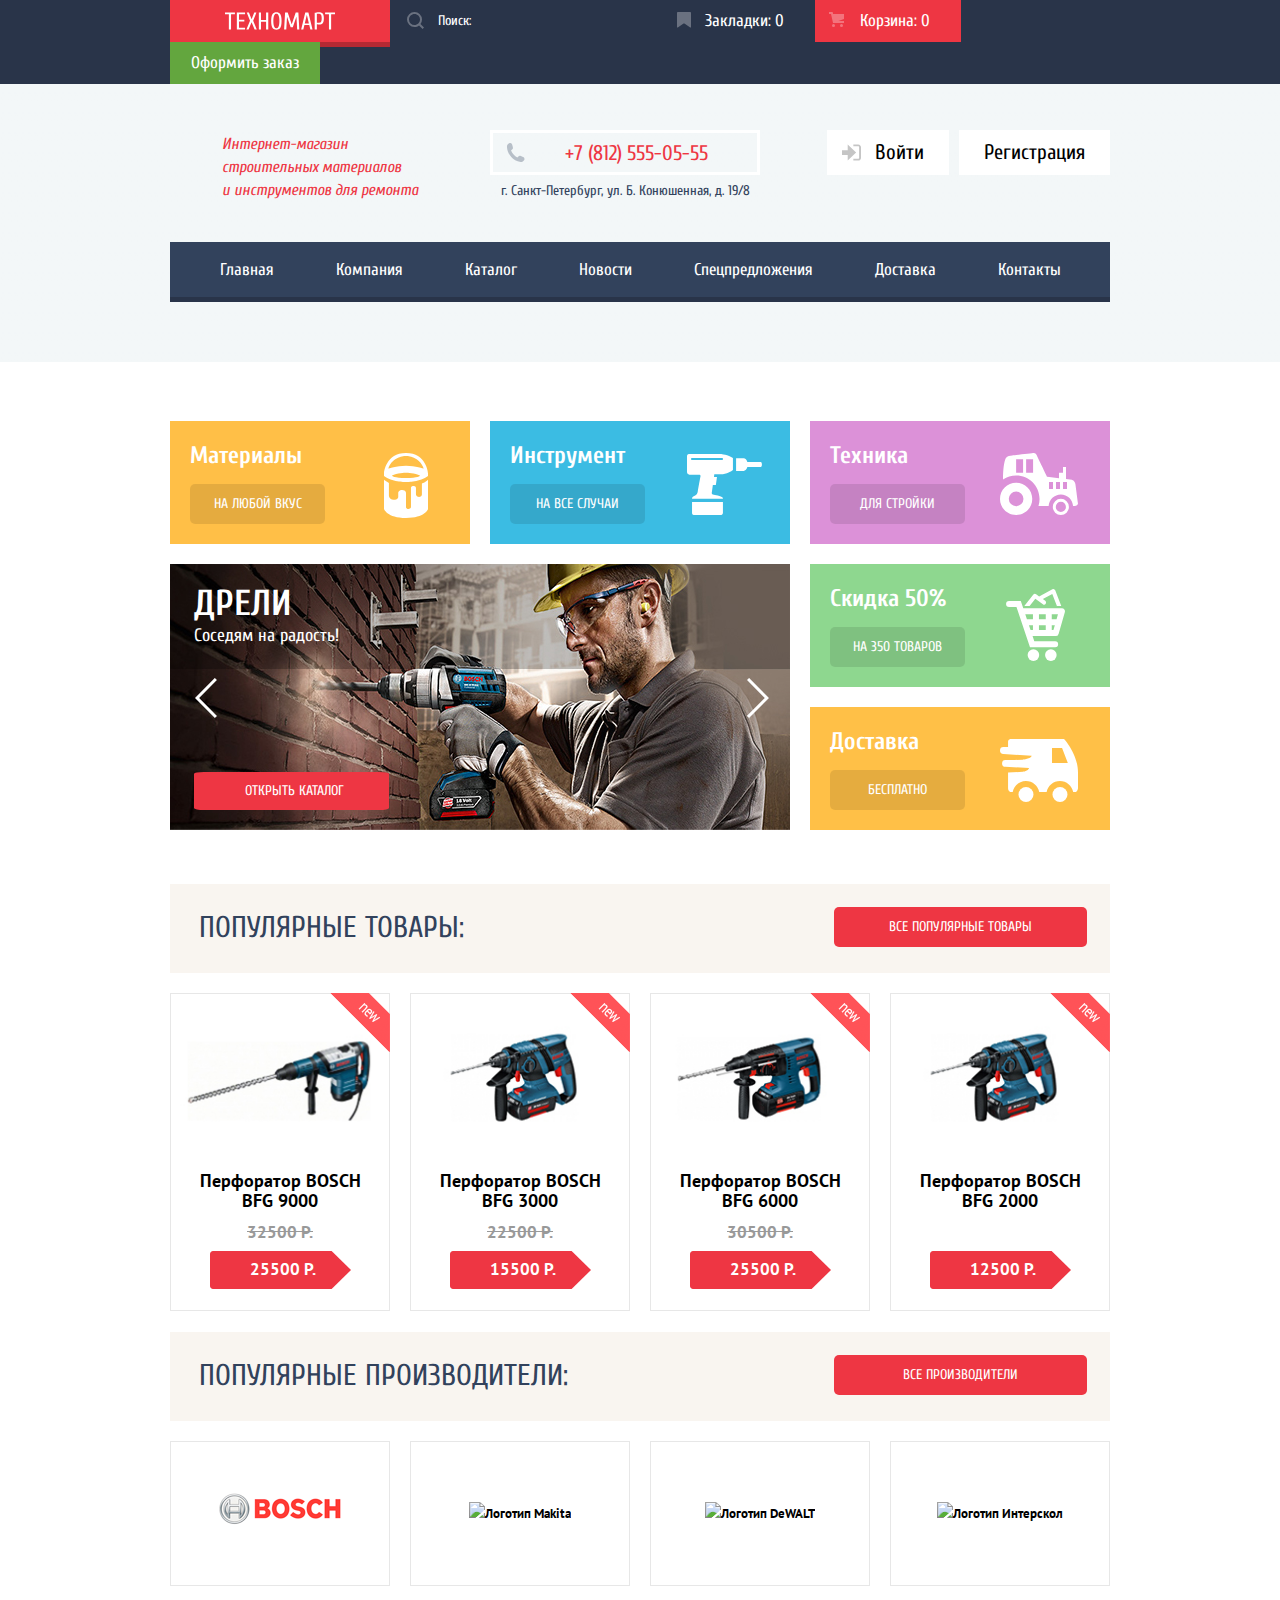
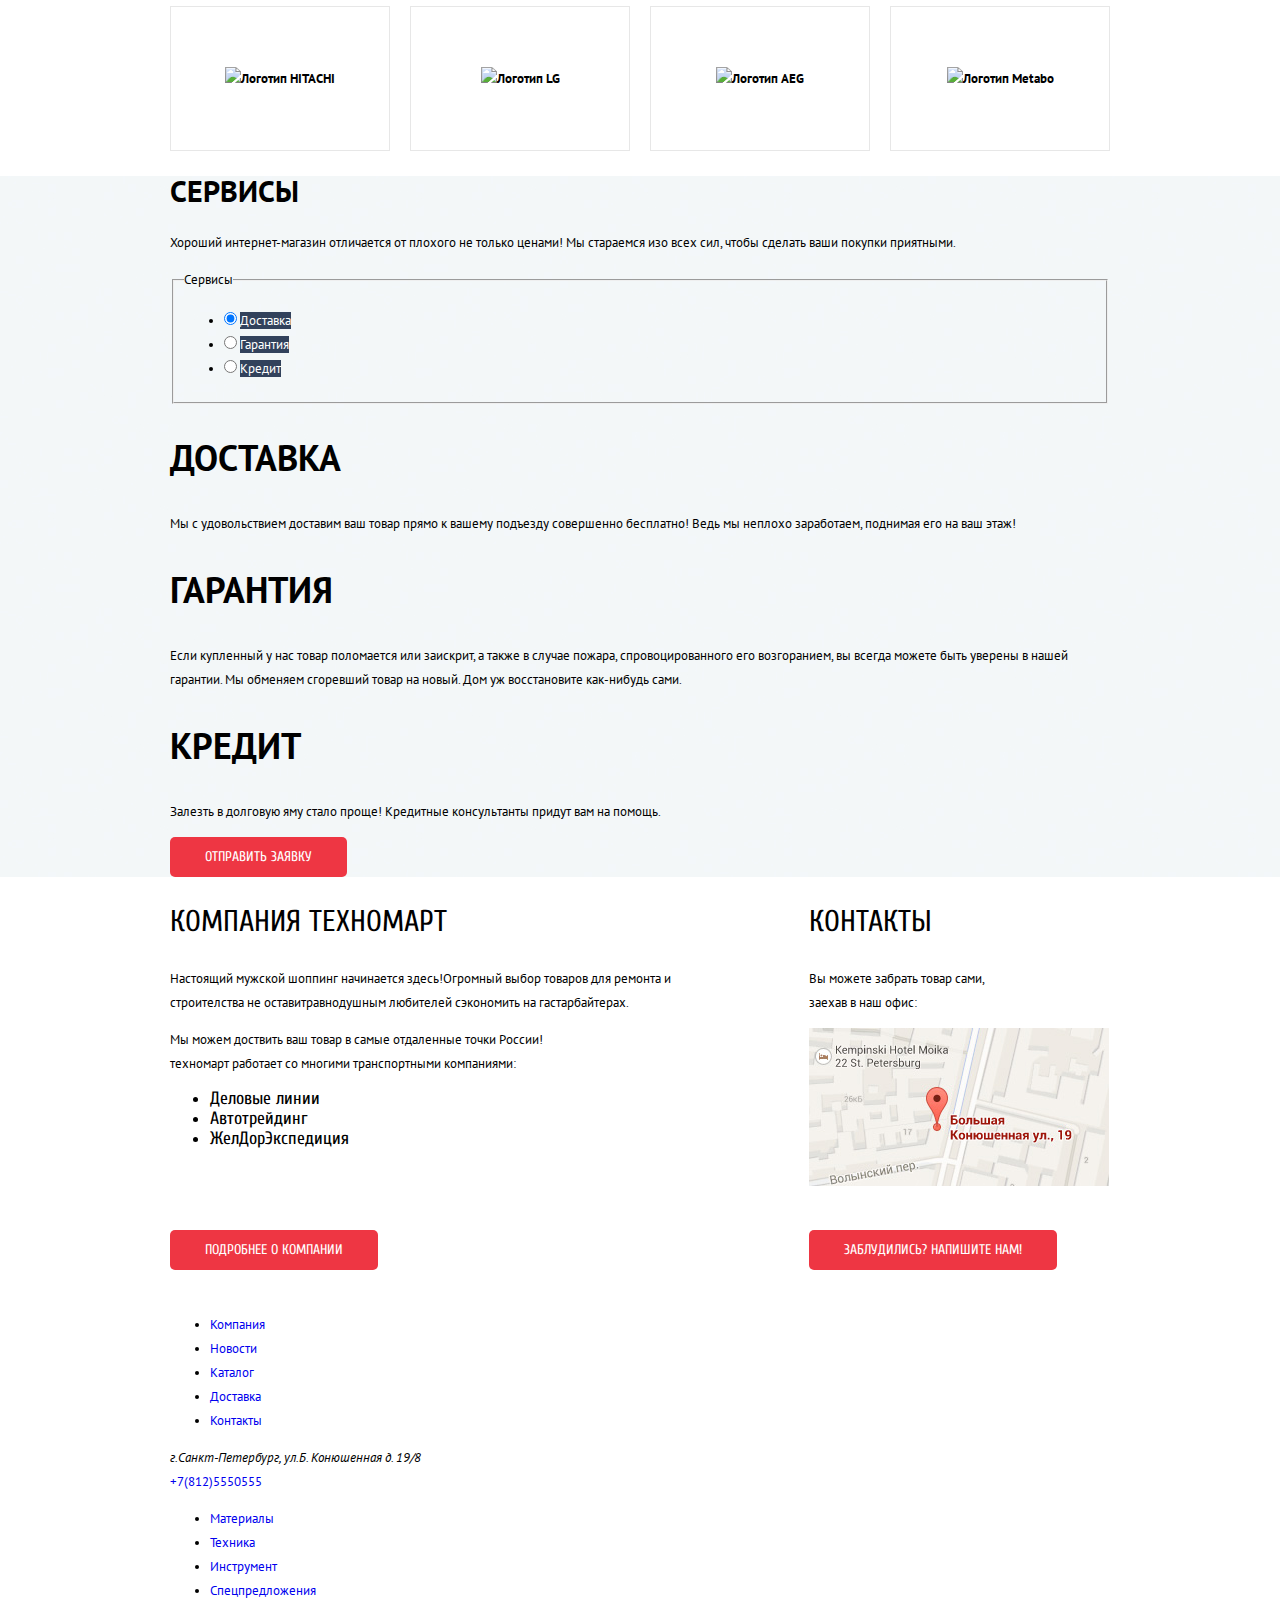
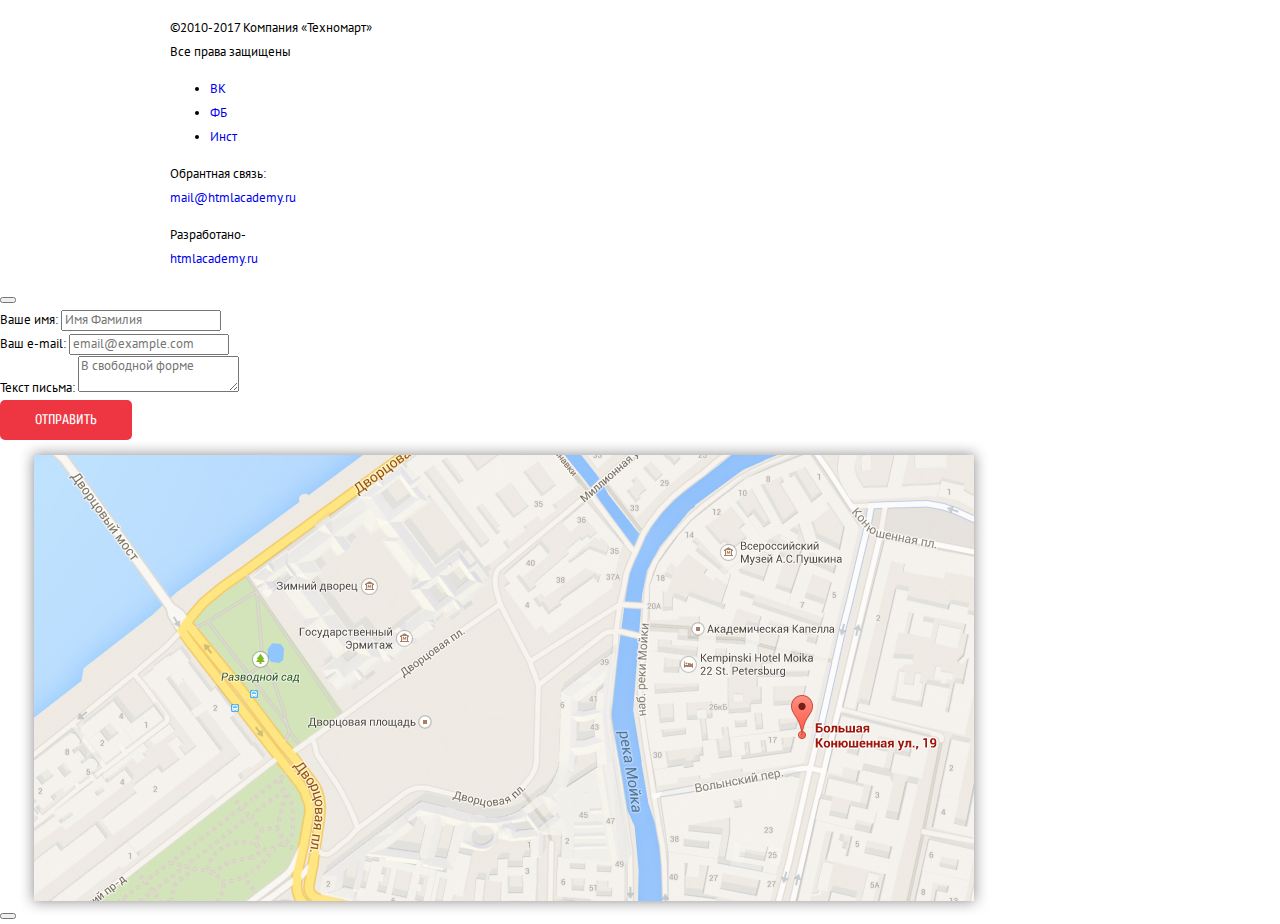
==== commit 8a5184a5: "Последние правки" ====
--- a/index.html
+++ b/index.html
@@ -232,106 +232,110 @@
         <ul class="popular-list catalog-product-list">
           <li class="popular-item">
             <article class="product">
+              <div class="flag flag-new">
+                новинка
+              </div>
+              <div class="product-btns-wrap">
+                <a href="#" class="buy-btn">
+                  Купить
+                </a>
+                <a href="#" class="adding-bookmarks-btn">
+                  В закладки
+                </a>
+              </div>
               <div class="product-box-image">
                 <img class="product-item-image" width="218" height="170" src="img/product/perforator_4.jpg" alt="Фотография товара">
               </div>
-              <div class="product-btns-wrap visually-hidden">
-                <button class="buy-btn">
+              <div class="product-title">
+                Перфоратор BOSCH BFG 9000
+              </div>
+              <div class="product-price-discount">
+                  32500 P.
+              </div>
+              <div class="product-price-actual">
+                25500 P.
+              </div>
+            </article>
+          </li>
+          <li class="popular-item">
+            <article class="product">
+              <div class="flag flag-new">
+                новинка
+              </div>
+              <div class="product-btns-wrap">
+                <a href="#" class="buy-btn">
                   Купить
-                </button>
-                <button class="adding-bookmarks-btn">
+                </a>
+                <a href="#" class="adding-bookmarks-btn">
                   В закладки
-                </button>
-              </div>
-              <h3 class="product-title">
-                Перфоратор BOSCH BFG 9000
-              </h3>
-              <div class="product-price-old">
-                <del class="price-old">
-                  32500 P.
-                </del>
-              </div>
-              <a href="#" class="product-price-actual">
-                25500 P.
-              </a>
-            </article>
-          </li>
-          <li class="popular-item">
-            <article class="product">
+                </a>
+              </div>
               <div class="product-box-image">
                 <img class="product-item-image" width="218" height="170" src="img/product/perforator_1.jpg" alt="Фотография товара">
               </div>
-              <div class="product-btns-wrap visually-hidden">
-                <button class="buy-btn">
+              <div class="product-title">
+                Перфоратор BOSCH BFG 3000
+              </div>
+              <div class="product-price-discount">
+                  22500 P.
+              </div>
+              <div class="product-price-actual">
+                15500 P.
+              </div>
+            </article>
+          </li>
+          <li class="popular-item">
+            <article class="product">
+              <div class="flag flag-new">
+                новинка
+              </div>
+              <div class="product-btns-wrap">
+                <a href="#" class="buy-btn">
                   Купить
-                </button>
-                <button class="adding-bookmarks-btn">
+                </a>
+                <a href="#" class="adding-bookmarks-btn">
                   В закладки
-                </button>
-              </div>
-              <h3 class="product-title">
-                Перфоратор BOSCH BFG 3000
-              </h3>
-              <div class="product-price-old">
-                <del class="price-old">
-                  22500 P.
-                </del>
-              </div>
-              <a href="#" class="product-price-actual">
-                15500 P.
-              </a>
-            </article>
-          </li>
-          <li class="popular-item">
-            <article class="product">
+                </a>
+              </div>
               <div class="product-box-image">
                 <img class="product-item-image" width="218" height="170" src="img/product/perforator_2.jpg" alt="Фотография товара">
               </div>
-              <div class="product-btns-wrap visually-hidden">
-                <button class="buy-btn">
+              <div class="product-title">
+                Перфоратор BOSCH BFG 6000
+              </div>
+              <div class="product-price-discount">
+                  30500 P.
+              </div>
+              <div class="product-price-actual">
+                25500 P.
+              </div>
+            </article>
+          </li>
+          <li class="popular-item">
+            <article class="product">
+              <div class="flag flag-new">
+                новинка
+              </div>
+              <div class="product-btns-wrap">
+                <a href="#" class="buy-btn">
                   Купить
-                </button>
-                <button class="adding-bookmarks-btn">
+                </a>
+                <a href="#" class="adding-bookmarks-btn">
                   В закладки
-                </button>
-              </div>
-              <h3 class="product-title">
-                Перфоратор BOSCH BFG 6000
-              </h3>
-              <div class="product-price-old">
-                <del class="price-old">
-                  30500 P.
-                </del>
-              </div>
-              <a href="#" class="product-price-actual">
-                25500 P.
-              </a>
-            </article>
-          </li>
-          <li class="popular-item">
-            <article class="product">
+                </a>
+              </div>
               <div class="product-box-image">
                 <img class="product-item-image" width="218" height="170" src="img/product/perforator_3.jpg" alt="Фотография товара">
               </div>
-              <div class="product-btns-wrap visually-hidden">
-                <button class="buy-btn">
-                  Купить
-                </button>
-                <button class="adding-bookmarks-btn">
-                  В закладки
-                </button>
-              </div>
-              <h2 class="product-title">
+              <div class="product-title">
                 Перфоратор BOSCH BFG 2000
-              </h2>
-              <div class="product-price-old">
-                <del class="price-old">
+              </div>
+              <div class="product-price-discount">
                   
-                </del>
-              </div>
-              <a href="#" class="product-price-actual">
+              </div>
+              <div class="product-price-actual">
                 12500 P.
-              </a>
+              </div>
             </article>
           </li>
         </ul>
@@ -351,44 +355,44 @@
       <div class="popular-catalog catalog-company">
         <ul class="popular-list catalog-company-list">
           <li class="popular-item">
-            <a href="#" class="popular-item-wrap">
+            <div class="popular-item-wrap">
               <img class="popular-brand-logo" width="126" height="37" src="img/brand/bosch.png" alt="Логотип bosch">
-            </a>
-          </li>
-          <li class="popular-item">
-            <a href="#" class="popular-item-wrap">
+            </div>
+          </li>
+          <li class="popular-item">
+            <div class="popular-item-wrap">
               <img class="popular-brand-logo" width="123" height="40" src="img/brand/Makita.png" alt="Логотип Makita">
-            </a>
-          </li>
-          <li class="popular-item">
-            <a href="#" class="popular-item-wrap">
+            </div>
+          </li>
+          <li class="popular-item">
+            <div class="popular-item-wrap">
               <img class="popular-brand-logo" width="146" height="44" src="img/brand/DeWALT.png" alt="Логотип DeWALT">
-            </a>
-          </li>
-          <li class="popular-item">
-            <a href="#" class="popular-item-wrap">
+            </div>
+          </li>
+          <li class="popular-item">
+            <div class="popular-item-wrap">
               <img class="popular-brand-logo" width="200" height="88" src="img/brand/Интерскол.png" alt="Логотип Интерскол">
-            </a>
-          </li>
-          <li class="popular-item">
-            <a href="#" class="popular-item-wrap">
+            </div>
+          </li>
+          <li class="popular-item">
+            <div class="popular-item-wrap">
               <img class="popular-brand-logo" width="169" height="31" src="img/brand/Hitachi.png" alt="Логотип HITACHI">
-            </a>
-          </li>
-          <li class="popular-item">
-            <a href="#" class="popular-item-wrap">
+            </div>
+          </li>
+          <li class="popular-item">
+            <div class="popular-item-wrap">
               <img class="popular-brand-logo" width="121" height="73" src="img/brand/LG.png" alt="Логотип LG">
-            </a>
-          </li>
-          <li class="popular-item">
-            <a href="#" class="popular-item-wrap">
+            </div>
+          </li>
+          <li class="popular-item">
+            <div class="popular-item-wrap">
               <img class="popular-brand-logo" width="151" height="96" src="img/brand/AEG.png" alt="Логотип AEG">
-            </a>
-          </li>
-          <li class="popular-item">
-            <a href="#" class="popular-item-wrap">
+            </div>
+          </li>
+          <li class="popular-item">
+            <div class="popular-item-wrap">
               <img class="popular-brand-logo" width="204" height="69" src="img/brand/Metabo.png" alt="Логотип Metabo">
-            </a>
+            </div>
           </li>
         </ul>
       </div>
@@ -466,46 +470,51 @@
   <div class="company">
     <div class="container">
       <div class="company-box">
-        <section class="about">
-          <h2 class="about-title">
-            Компания Техномарт
-          </h2>
-          <p class="preview-about">
-            Настоящий мужской шоппинг начинается здесь!Огромный выбор товаров для ремонта и<br> строителства не оставитравнодушным любителей сэкономить на гастарбайтерах.
-          </p>
-          <p class="preview-about">
-            Мы можем доствить ваш товар в самые отдаленные точки России!<br>
-            техномарт работает со многими транспортными компаниями:
-          </p>
-          <ul class="about-list">
-            <li class="about-item">
-              Деловые линии
-            </li>
-            <li class="about-item">
-              Автотрейдинг
-            </li>
-            <li class="about-item">
-              ЖелДорЭкспедиция
-            </li>
-          </ul>
+        <section class="company-about">
+          <div class="company-wrap">
+            <p class="about-title">
+              Компания Техномарт
+            </p>
+            <p class="preview-about">
+              Настоящий мужской шоппинг начинается здесь!Огромный выбор товаров для ремонта и<br> строителства не
+              оставитравнодушным любителей сэкономить на гастарбайтерах.
+            </p>
+            <p class="preview-about">
+              Мы можем доствить ваш товар в самые отдаленные точки России!<br>
+              техномарт работает со многими транспортными компаниями:
+            </p>
+            <ul class="about-list">
+              <li class="about-item">
+                Деловые линии
+              </li>
+              <li class="about-item">
+                Автотрейдинг
+              </li>
+              <li class="about-item">
+                ЖелДорЭкспедиция
+              </li>
+            </ul>
+          </div>
           <a class="btn details-btn" href="#">
             Подробнее о компании
           </a>
         </section>
-        <section class="contacts">
-          <h2 class="contacts-title">
-            Контакты
-          </h2>
-          <p class="preview-contacts">
-            Вы можете забрать товар сами,
-            <br>
-            заехав в наш офис:
-          </p>
-          <a class="contacts-map-link" href="#">
-            <img class="contacts-map-image" width="300" height="158" src="img/mini-map.jpg" alt="Миникарта">
-          </a>
+        <section class="company-contacts">
+          <div class="company-wrap">
+            <p class="contacts-title">
+              Контакты
+            </p>
+            <p class="preview-contacts">
+              Вы можете забрать товар сами,
+              <br>
+              заехав в наш офис:
+            </p>
+            <a class="contacts-map-link" href="#">
+              <img class="contacts-map-image" width="300" height="158" src="img/mini-map.jpg" alt="Миникарта">
+            </a>
+          </div>
           <a class="btn write-us-btn" href="#">
-            Заблудились?Напишите нам!
+            Заблудились? Напишите нам!
           </a>
         </section>
       </div>
--- a/css/style.css
+++ b/css/style.css
@@ -44,7 +44,7 @@
 .btn {
   display: inline-block;
   padding: 11px 35px;
-  font: "Cuprum", "Arial", san-serif;
+  font-family: "Cuprum", "Arial", san-serif;
   font-size: 14px;
   line-height: 18px;
   text-align: center;
@@ -209,7 +209,7 @@
   left: 17px;
   width: 14px;
   height: 16px;
-  background-image: url("../img/icons/icon-bookmark.svg")
+  background-image: url("../img/icons/icon-bookmark.svg");
 }
 
 .header-top-btn-cart::before {
@@ -217,7 +217,7 @@
   left: 14px;
   width: 15px;
   height: 15px;
-  background-image: url("../img/icons/icon-cart.svg")
+  background-image: url("../img/icons/icon-cart.svg");
 }
 
 .header-top-btn-full {
@@ -265,7 +265,7 @@
 
 .header-main {
   background-repeat: repeat;
-  background-image: url('../img/top-background.jpg');
+  background-image: url("../img/top-background.jpg");
   background-size: 20px 20px;
 }
 
@@ -320,7 +320,7 @@
   left: 13px;
   width: 19px;
   height: 19px;
-  background-image: url("../img/icons/icon-phone.svg")
+  background-image: url("../img/icons/icon-phone.svg");
 }
 
 .header-contacts-address {
@@ -350,7 +350,7 @@
 }
 
 .authorization-item {
-  margin-right: 10px
+  margin-right: 10px;
 }
 
 .authorization-item:last-child {
@@ -481,7 +481,7 @@
 
 .authorization-bottom-link:active {
   opacity: 0.3;
-  color: #32425c
+  color: #32425c;
 }
 
 .authorization-user-list.hide {
@@ -615,18 +615,18 @@
   margin-top: 13px;
   padding-left: 10px;
   padding-right: 10px;
-  background-color: rgba(0,0,0,0.1);
+  background-color: rgba(0, 0, 0, 0.1);
 }
 
 .features-box-btn:hover {
-  background-color: rgba(0,0,0,0.2);
+  background-color: rgba(0, 0, 0, 0.2);
 }
 
 .features-box-btn:active {
-  background-color: rgba(0,0,0,0.3);
-}
-
-.bottom-features-wrap{
+  background-color: rgba(0, 0, 0, 0.3);
+}
+
+.bottom-features-wrap {
   display: flex;
 }
 
@@ -648,6 +648,7 @@
   background-color: #8ed78f;
   margin-bottom: 20px;
 }
+
 .features-box.discounts::after {
   right: 45px;
   top: 25px;
@@ -730,7 +731,7 @@
   margin-bottom: 20px;
 }
 
-.popular-header { 
+.popular-header {
   padding-left: 29px;
   padding-right: 23px;
   height: 89px;
@@ -757,73 +758,150 @@
   margin-top: 23px;
 }
 
-.buy-btn {
+.popular-item {
+  position: relative;
+  text-align: center;
+  font-weight: bold;
+}
+
+.flag {
+  position: absolute;
+  top: -1px;
+  right: -1px;
+
+  width: 60px;
+  height: 60px;
+
+  text-indent: -1000px;
+  overflow: hidden;
+  z-index: 20;
+}
+
+.product-btns-wrap {
+  display: none;
+}
+
+.flag-new {
+  background: url("/img/product/new-flag.png") no-repeat 0 0;
+}
+
+.product-btns-wrap {
+  position: absolute;
+  top: 1px;
+  left: 0;
+
+  width: 218px;
+  height: 135px;
+  padding: 40px 0;
+
+  background-color: rgba(255, 255, 255, 0.9);
+  z-index: 10;
+}
+
+.product-btns-wrap .buy-btn,
+.product-btns-wrap .adding-bookmarks-btn {
+  display: block;
+  width: 129px;
+  margin: 0 auto;
+  margin-bottom: 7px;
+  padding: 7px 0;
+
   background-color: #63a63e;
-  border: none;
-  border-radius: 5%;
-}
-
-.buy-btn:hover {
+  border: 3px solid #63a63e;
+  border-bottom-color: #367315;
+  border-radius: 3px;
+
+  color: white;
+  font-size: 14px;
+  font-weight: normal;
+  font-family: "Cuprum", sans-serif;
+  line-height: 18px;
+  text-decoration: none;
+  text-transform: uppercase;
+}
+
+.product-btns-wrap .buy-btn:hover {
   background-color: #5fbb2d;
-  border: none;
-}
-
-.buy-btn:active {
+  border-color: #5fbb2d;
+  border-bottom-color: #367315;
+}
+
+.product-btns-wrap .buy-btn:active {
   background-color: #518534;
-  border-top: none;
-}
-
-.adding-bookmarks-btn {
+  border-color: #518534;
+}
+
+.product-btns-wrap .adding-bookmarks-btn:hover {
   background-color: #ffffff;
-  border: none;
-  text-transform: uppercase;
+  border-color: #32425c;
+}
+
+.product-btns-wrap .adding-bookmarks-btn:active {
+  opacity: 0.3;
+}
+
+.popular-item .adding-bookmarks-btn {
   color: #32425c;
-}
-
-.adding-bookmarks-btn:hover {
-  color: #32425c;
-}
-
-.adding-bookmarks-btn:active {
-  color: #32425c;
-  opacity: 0.3;
+  background: white;
+  border-bottom-color: #63a63e;
+}
+
+.popular-item .product-btns-wrap {
+  display: none;
+}
+
+.popular-item:hover .product-btns-wrap {
+  display: block;
+}
+
+.popular-item:hover {
+  box-shadow: 0px 5px 10px 5px grey;
 }
 
 .product-title {
   font-size: 18px;
   line-height: 20px;
   color: #000000;
-  font-weight: bold;
-  text-align: center;
-  margin: 0;
-  padding-left: 24px;
-  padding-right: 22px;
-}
-
-.product-price-old {
-  font-family: 'PT Sans';
+  margin: 0;
+
+  min-height: 40px;
+  padding: 0 25px;
+}
+
+.product-price-discount {
   font-size: 17px;
   line-height: 18px;
   color: #a9a9a9;
-  text-align: center;
-  padding-top: 12px; 
+  padding-top: 12px;
   font-weight: bold;
+
+  min-height: 30px;
+
+  margin-bottom: 10px;
+
+  color: #999;
+  text-decoration: line-through;
 }
 
 .product-price-actual {
   font-size: 17px;
   line-height: 18px;
   color: #ffffff;
-  font-weight: bold;
+  position: relative;
+  margin: 10px auto;
+  margin-bottom: 20px;
+  padding: 10px 30px;
+  width: 141px;
+
   background-image: url(/img/icons-technomart/red-button.svg);
 }
-a.product-price-actual {
+
+.product-price-actual {
   display: block;
   width: 141px;
   height: 38px;
   position: relative;
-  top: 11px;
-  left: 43px;
+
   padding-top: 9px;
   padding-left: 36px;
 }
@@ -858,10 +936,16 @@
   margin-right: 0;
 }
 
-.popular-header-company{
+.popular-header-company {
   margin-top: 21px;
-
-}
+}
+
+.catalog-company-list .popular-item {
+  display: flex;
+  justify-content: center;
+  align-items: center;
+}
+
 /*-------------Стили для раздела Servises---------------*/
 .services {
   background-image: url(/img/top-background.jpg);
@@ -910,79 +994,56 @@
   line-height: 20px;
 }
 
-/*------------Стили для раздела Popular--------*/
-/* .popular-header {
-  background-color: #f9f5f0;
-}
-
-.popular-title {
-  font-size: 30px;
-  line-height: 30px;
-  color: #32425c;
-  text-transform: uppercase;
-}
-
-
-
-.product-title {
-  font-size: 18px;
-  line-height: 20px;
-  color: #000000;
-  font-weight: bold;
-}
-
-
-.popular-item {
-  border: 1px solid #e7e7e7;
-} */
-/*-------------Стили для раздела Servises---------------*/
-/* .services,
-.description {
-  background-image: url(/img/top-background.jpg);
-}
-
-.services-title {
+/*------------Стили для страницы Cataloga-----*/
+.catalog-list {
+  display: flex;
+  flex-wrap: wrap;
+  margin: 0;
+  padding: 0;
+  list-style: none;
+}
+
+.catalog-list .popular-item {
+  width: 220px;
+  height: 318px;
+  margin-right: 20px;
+  margin-bottom: 20px;
+  padding: 1px;
+}
+
+/*-------------Стили для about----------*/
+
+.company-box {
+  display: flex;
+  min-width: 536px;
+}
+
+.company-wrap {
+  min-height: 323px;
+}
+
+.company-about {
+  min-width: 535px;
+  margin-right: 104px;
+}
+
+.company-contacts {
+  min-width: 301px;
+}
+
+.about-title,
+.contacts-title {
+  font-family: "Cuprum", "Arial", sans-serif;
   font-size: 30px;
   line-height: 30px;
   text-transform: uppercase;
 }
 
-.services-preview-title {
-  font-size: 36px;
-  line-height: 36px;
-  text-transform: uppercase;
-}
-
-.services-label-wrap {
-  font-size: 21px;
-  line-height: 30px;
-}
-
-.services-item-label {
-  background-color: #32425c;
-  color: #ffffff;
-}
-
-.services-item-label:hover {
-  background-color: #293449;
-}
-
-.services-item-label:active {
-  background-color: #ffffff;
-  color: #32425c;
-}
-
-.about-title,
-.contacts-title {
-  font-size: 30px;
-  line-height: 30px;
-  text-transform: uppercase;
-}
-
 .about-item {
+  font-family: "Cuprum", "Arial", sans-serif;
   font-size: 18px;
   line-height: 20px;
-} */
+}
 /*-----------------Стили для футера---------------*/
 /* .footer-top {
   background-color: #32425c;
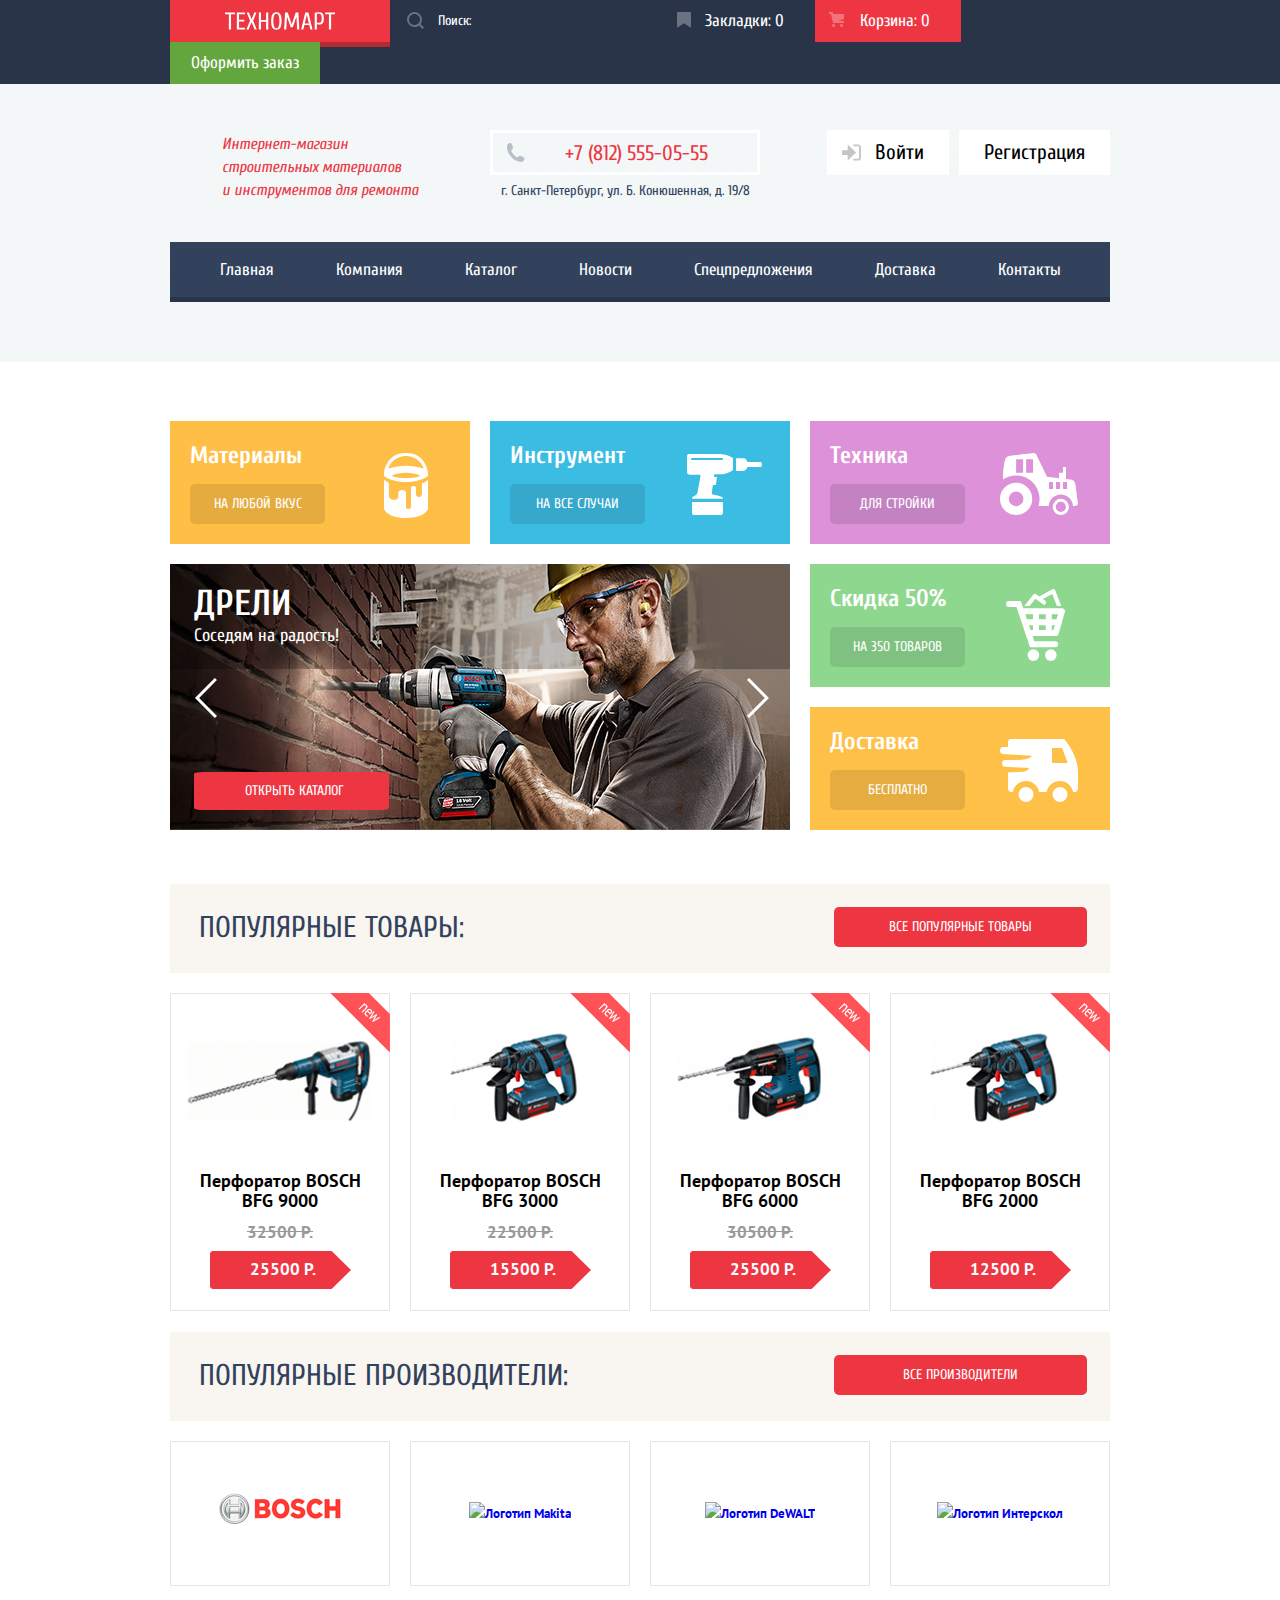
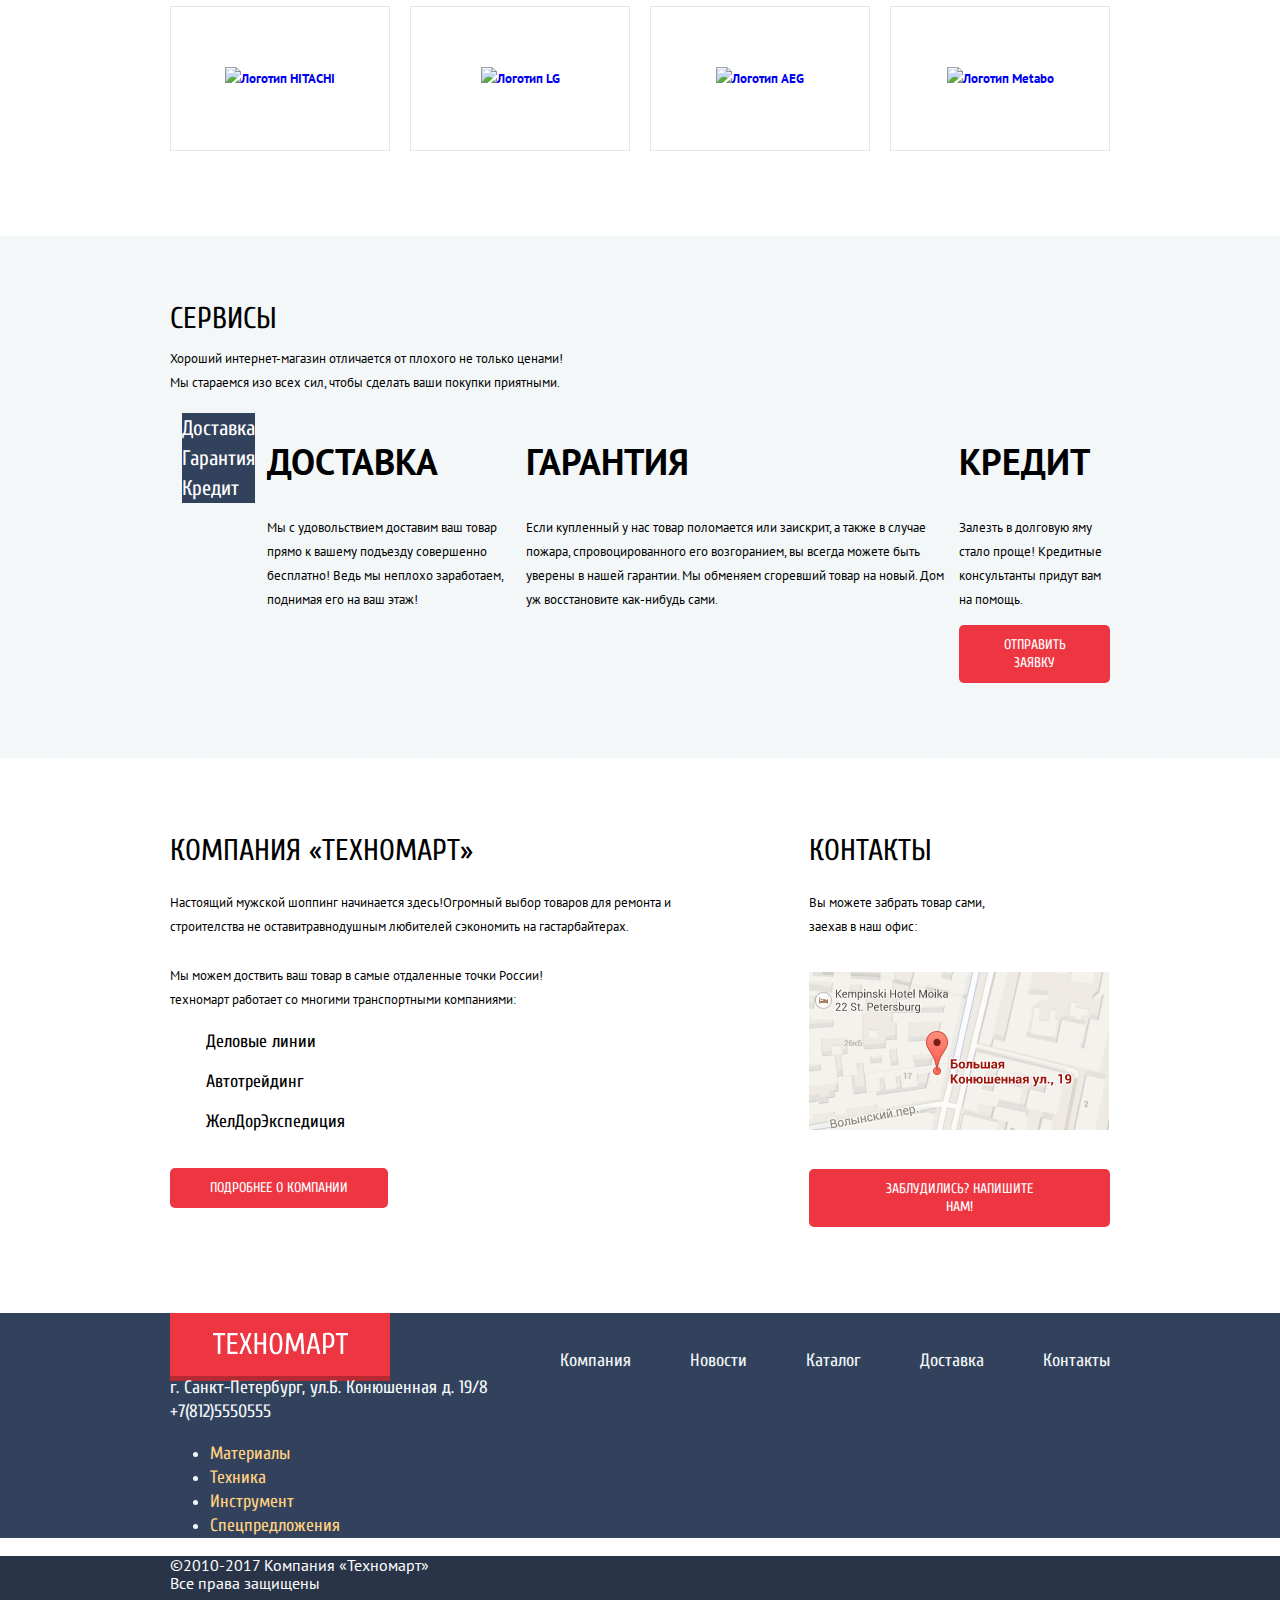
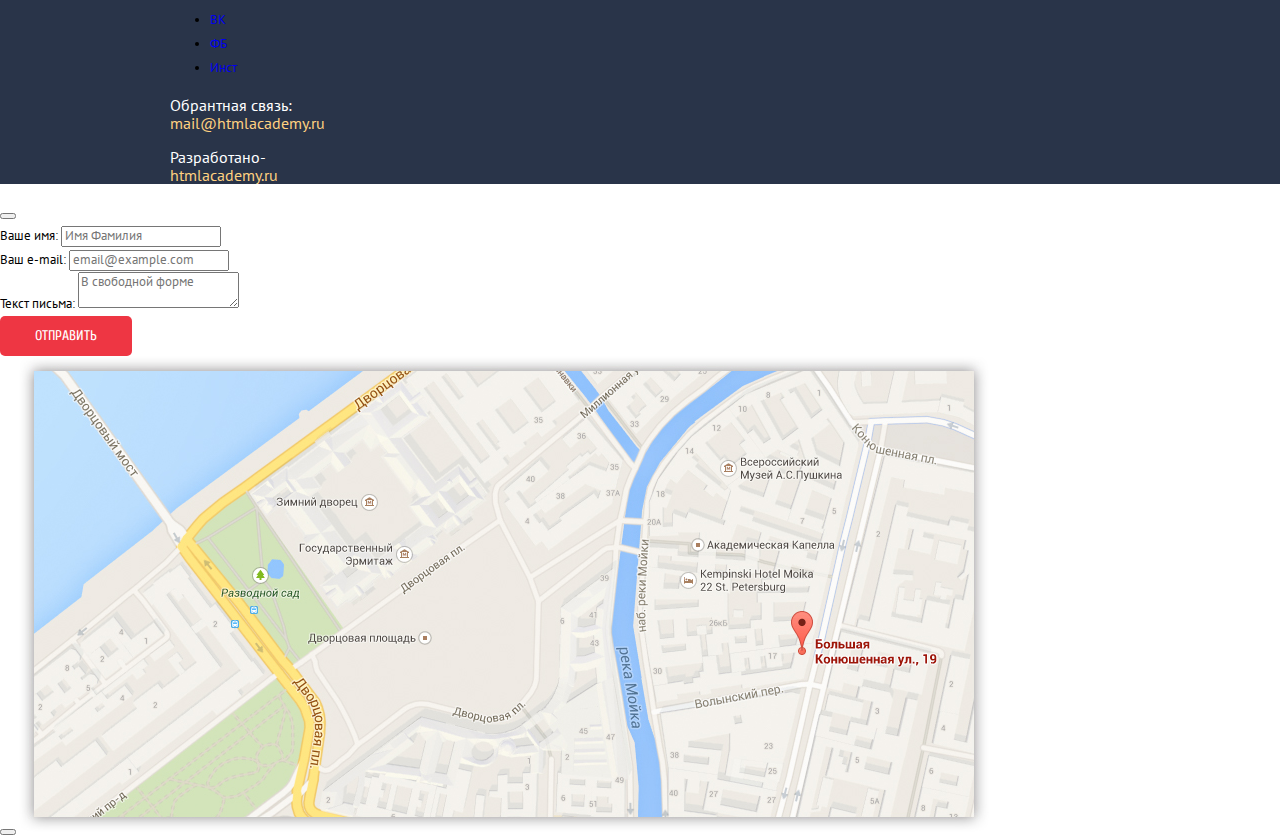
==== commit 55e5c128: "Стилизовал блок about, начал стилизовать footer" ====
--- a/index.html
+++ b/index.html
@@ -14,7 +14,7 @@
     <div class="header-top">
       <div class="container">
         <a class="header-logo" href="index.html">
-          <img class="header-logo-image" width="136" height="22" src="img/icons-technomart/logo-technomart.svg" alt="Логотип техномарта">
+          <img class="header-logo-image" width="136" height="22" src="img/icons/logo-technomart.svg" alt="Логотип техномарта">
         </a>
         <div class="search">
           <form class="search-form" action="https://echo.htmlacademy.ru" method="post">
@@ -355,44 +355,44 @@
       <div class="popular-catalog catalog-company">
         <ul class="popular-list catalog-company-list">
           <li class="popular-item">
-            <div class="popular-item-wrap">
+            <a href="#" class="popular-item-link">
               <img class="popular-brand-logo" width="126" height="37" src="img/brand/bosch.png" alt="Логотип bosch">
-            </div>
-          </li>
-          <li class="popular-item">
-            <div class="popular-item-wrap">
+            </a>
+          </li>
+          <li class="popular-item">
+            <a href="#" class="popular-item-link">
               <img class="popular-brand-logo" width="123" height="40" src="img/brand/Makita.png" alt="Логотип Makita">
-            </div>
-          </li>
-          <li class="popular-item">
-            <div class="popular-item-wrap">
+            </a>
+          </li>
+          <li class="popular-item">
+            <a href="#" class="popular-item-link">
               <img class="popular-brand-logo" width="146" height="44" src="img/brand/DeWALT.png" alt="Логотип DeWALT">
-            </div>
-          </li>
-          <li class="popular-item">
-            <div class="popular-item-wrap">
+            </a>
+          </li>
+          <li class="popular-item">
+            <a href="#" class="popular-item-link">
               <img class="popular-brand-logo" width="200" height="88" src="img/brand/Интерскол.png" alt="Логотип Интерскол">
-            </div>
-          </li>
-          <li class="popular-item">
-            <div class="popular-item-wrap">
+            </a>
+          </li>
+          <li class="popular-item">
+            <a href="#" class="popular-item-link">
               <img class="popular-brand-logo" width="169" height="31" src="img/brand/Hitachi.png" alt="Логотип HITACHI">
-            </div>
-          </li>
-          <li class="popular-item">
-            <div class="popular-item-wrap">
+            </a>
+          </li>
+          <li class="popular-item">
+            <a href="#" class="popular-item-link">
               <img class="popular-brand-logo" width="121" height="73" src="img/brand/LG.png" alt="Логотип LG">
-            </div>
-          </li>
-          <li class="popular-item">
-            <div class="popular-item-wrap">
+            </a>
+          </li>
+          <li class="popular-item">
+            <a href="#" class="popular-item-link">
               <img class="popular-brand-logo" width="151" height="96" src="img/brand/AEG.png" alt="Логотип AEG">
-            </div>
-          </li>
-          <li class="popular-item">
-            <div class="popular-item-wrap">
+            </a>
+          </li>
+          <li class="popular-item">
+            <a href="#" class="popular-item-link">
               <img class="popular-brand-logo" width="204" height="69" src="img/brand/Metabo.png" alt="Логотип Metabo">
-            </div>
+            </a>
           </li>
         </ul>
       </div>
@@ -400,30 +400,31 @@
   </section>
   <div class="services">
     <div class="container">
-      <h2 class="services-title">
+      <p class="services-title">
         Сервисы
-      </h2>
+      </p>
       <p class="services-info">
         Хороший интернет-магазин отличается от плохого не только ценами!
+        <br>
         Мы стараемся изо всех сил, чтобы сделать ваши покупки приятными.
       </p>
       <div class="services-content">
-        <fieldset>
+        <fieldset class="services-wrap">
           <legend>Сервисы</legend>
-          <ul>
-            <li>
+          <ul class="services-list">
+            <li class="services-item">
               <input class="services-item-input" type="radio" name="delivery" id="services-delivery" checked>
               <label class="services-item-label" for="services-delivery">
                 Доставка
               </label>
             </li>
-            <li>
+            <li class="services-item">
               <input class="services-item-input" type="radio" name="warranty" id="services-warranty">
               <label class="services-item-label" for="services-warranty">
                 Гарантия
               </label>
             </li>
-            <li>
+            <li class="services-item">
               <input class="services-item-input" type="radio" name="credit" id="services-credit">
               <label class="services-item-label" for="services-credit">
                 Кредит
@@ -473,14 +474,17 @@
         <section class="company-about">
           <div class="company-wrap">
             <p class="about-title">
-              Компания Техномарт
+              Компания &laquo;Техномарт&raquo;
             </p>
             <p class="preview-about">
-              Настоящий мужской шоппинг начинается здесь!Огромный выбор товаров для ремонта и<br> строителства не
+              Настоящий мужской шоппинг начинается здесь!Огромный выбор товаров для ремонта и
+              <br>
+              строителства не
               оставитравнодушным любителей сэкономить на гастарбайтерах.
             </p>
             <p class="preview-about">
-              Мы можем доствить ваш товар в самые отдаленные точки России!<br>
+              Мы можем доствить ваш товар в самые отдаленные точки России!
+              <br>
               техномарт работает со многими транспортными компаниями:
             </p>
             <ul class="about-list">
@@ -525,11 +529,9 @@
       <div class="container">
         <div class="footer-top-box">
           <div class="footer-main-nav">
-            <div class="footer-logo">
-              <a class="logo" href="index.html">
-                <img class="logo-image" width="136" height="22" src="img/icons/logo-technomart.svg" alt="Логотп техномарта">
-              </a>
-            </div>
+            <a class="footer-logo" href="index.html">
+              <img class="footer-logo-image" width="136" height="22" src="img/icons/logo-technomart.svg" alt="Логотп техномарта">
+              </a>
             <ul class="footer-nav-list">
               <li class="footer-nav-item">
                 <a class="footer-nav-link" href="#">
@@ -561,7 +563,7 @@
           <div class="footer-nav">
             <div class="footer-contacts">
               <address>
-                г.Санкт-Петербург, ул.Б. Конюшенная д. 19/8
+                г. Санкт-Петербург, ул.Б. Конюшенная д. 19/8
               </address>
               <a class="footer-contacts-tel" href="tel:+781255505555">
                 +7(812)5550555
--- a/css/style.css
+++ b/css/style.css
@@ -814,7 +814,7 @@
   color: white;
   font-size: 14px;
   font-weight: normal;
-  font-family: "Cuprum", sans-serif;
+  font-family: "Cuprum", "Arial", sans-serif;
   line-height: 18px;
   text-decoration: none;
   text-transform: uppercase;
@@ -893,7 +893,7 @@
   padding: 10px 30px;
   width: 141px;
 
-  background-image: url(/img/icons-technomart/red-button.svg);
+  background-image: url(/img/icons/red-button.svg);
 }
 
 .product-price-actual {
@@ -945,16 +945,23 @@
   justify-content: center;
   align-items: center;
 }
-
+.catalog-company-list .popular-item:active {
+  opacity: 0.3;
+}
 /*-------------Стили для раздела Servises---------------*/
 .services {
   background-image: url(/img/top-background.jpg);
+  margin-top: 85px;
+  height: 522px;
 }
 
 .services-title {
+  font-family: "Cuprum", "Arial", sans-serif;
   font-size: 30px;
   line-height: 30px;
   text-transform: uppercase;
+  margin: 0;
+  padding-top: 68px;
 }
 
 .services-preview-title {
@@ -963,12 +970,36 @@
   text-transform: uppercase;
 }
 
-.services-label-wrap {
+.services-content {
+  display: flex;
+}
+
+.services-wrap {
+  border: none;
+}
+
+.services-wrap legend{
+  display: none;
+}
+
+.services-list {
+  list-style: none;
+  margin: 0;
+  padding: 0;
+}
+
+.services-item {
+  font-family: "Cuprum", "Arial", sans-serif;
   font-size: 21px;
   line-height: 30px;
 }
 
+.services-item-input{
+  display: none;
+}
+
 .services-item-label {
+  display: block;
   background-color: #32425c;
   color: #ffffff;
 }
@@ -994,7 +1025,7 @@
   line-height: 20px;
 }
 
-/*------------Стили для страницы Cataloga-----*/
+/*------------Стили для страницы Catalog-----*/
 .catalog-list {
   display: flex;
   flex-wrap: wrap;
@@ -1016,6 +1047,7 @@
 .company-box {
   display: flex;
   min-width: 536px;
+  padding-top: 48px;
 }
 
 .company-wrap {
@@ -1037,23 +1069,77 @@
   font-size: 30px;
   line-height: 30px;
   text-transform: uppercase;
+  margin: 0;
+  padding-top: 30px;
+}
+
+.preview-about,
+.preview-contacts {
+  margin: 0;
+  padding-top: 25px;
+}
+
+.about-list{
+  list-style: none;
+  margin: 0;
+  padding: 0;
 }
 
 .about-item {
   font-family: "Cuprum", "Arial", sans-serif;
   font-size: 18px;
   line-height: 20px;
-}
+  padding-left: 36px;
+  padding-top: 20px;
+}
+.details-btn {
+  margin-top: 36px;
+  padding: 11px 40px;
+}
+
+.contacts-map-image {
+  margin-top: 33px;
+}
+
+.write-us-btn {
+  margin-top: 31px;
+  padding: 11px 62px;
+}
+
 /*-----------------Стили для футера---------------*/
-/* .footer-top {
+.footer {
+  margin-top: 86px;
+}
+
+.footer-top {
+  font-family: "Cuprum", "Arial", sans-serif;
   background-color: #32425c;
   font-size: 18px;
   line-height: 24px;
   color: #f3f7f9;
 }
 
+.footer-main-nav {
+  display: flex;
+  justify-content: space-between;
+  
+}
+
+.footer-nav-item{
+  padding-top: 36px;
+}
+
+.footer-nav-item:not(:last-of-type) {
+  padding-right: 59px;
+}
+
 .footer-logo {
+  display: block;
   background-color: #ee3643;
+  width: 220px;
+  height: 63px;
+  padding: 12px;
+  box-shadow: 0 5px 0 0 #b52933;
 }
 
 .footer-logo:hover {
@@ -1064,12 +1150,26 @@
   background-color: #ba2732;
 }
 
+.footer-logo-image {
+  display: block;
+  width: 135px;
+  height: 37px;
+  margin: 0 auto;
+}
+
 .footer-contacts address {
   font-style: normal;
 }
 
 .footer-contacts-tel {
   color: #f3f7f9;
+}
+
+.footer-nav-list {
+  margin: 0;
+  padding: 0;
+  list-style: none;
+  display: flex;
 }
 
 .footer-nav-list a {
@@ -1125,7 +1225,8 @@
 .feedback a:active {
   text-decoration: none;
   color: #ee3643;
-} */
+} 
+
 /*---Параметры для хедера---*/
 /* .header {
   min-height: 320px;
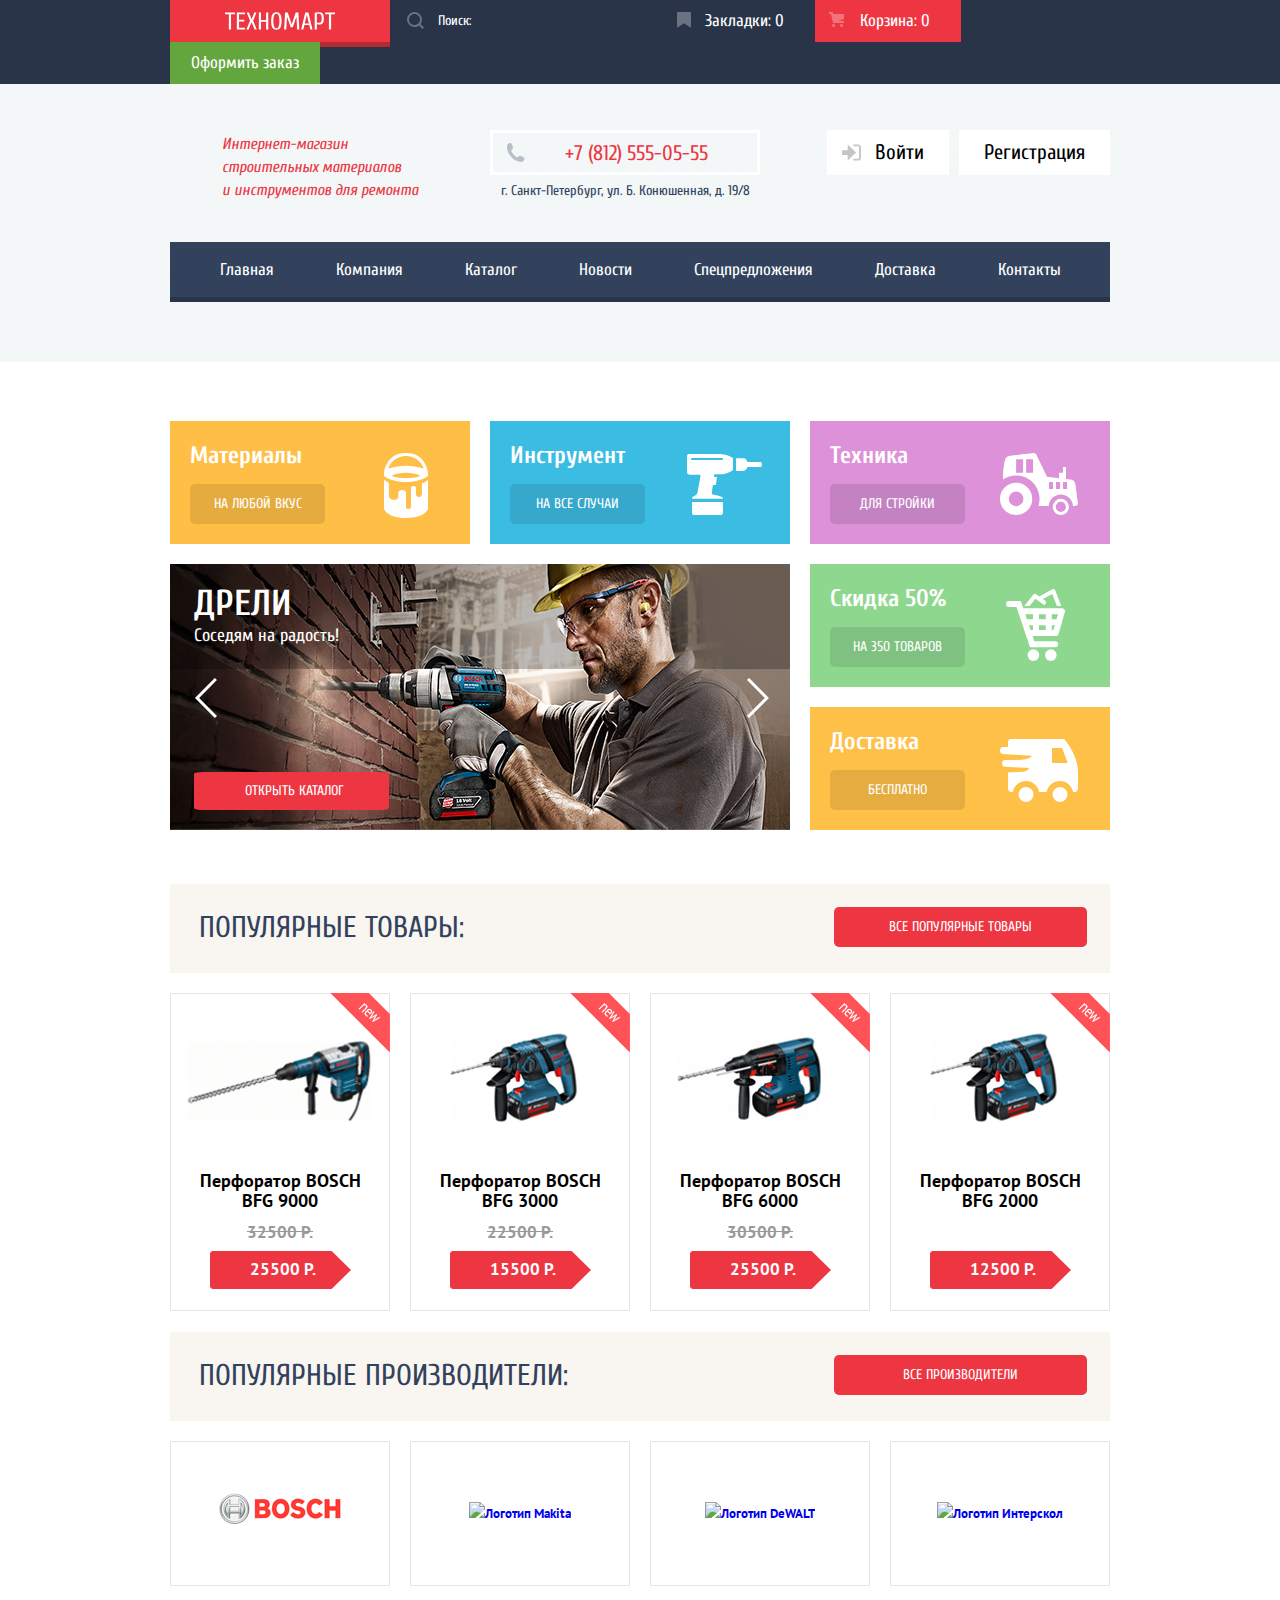
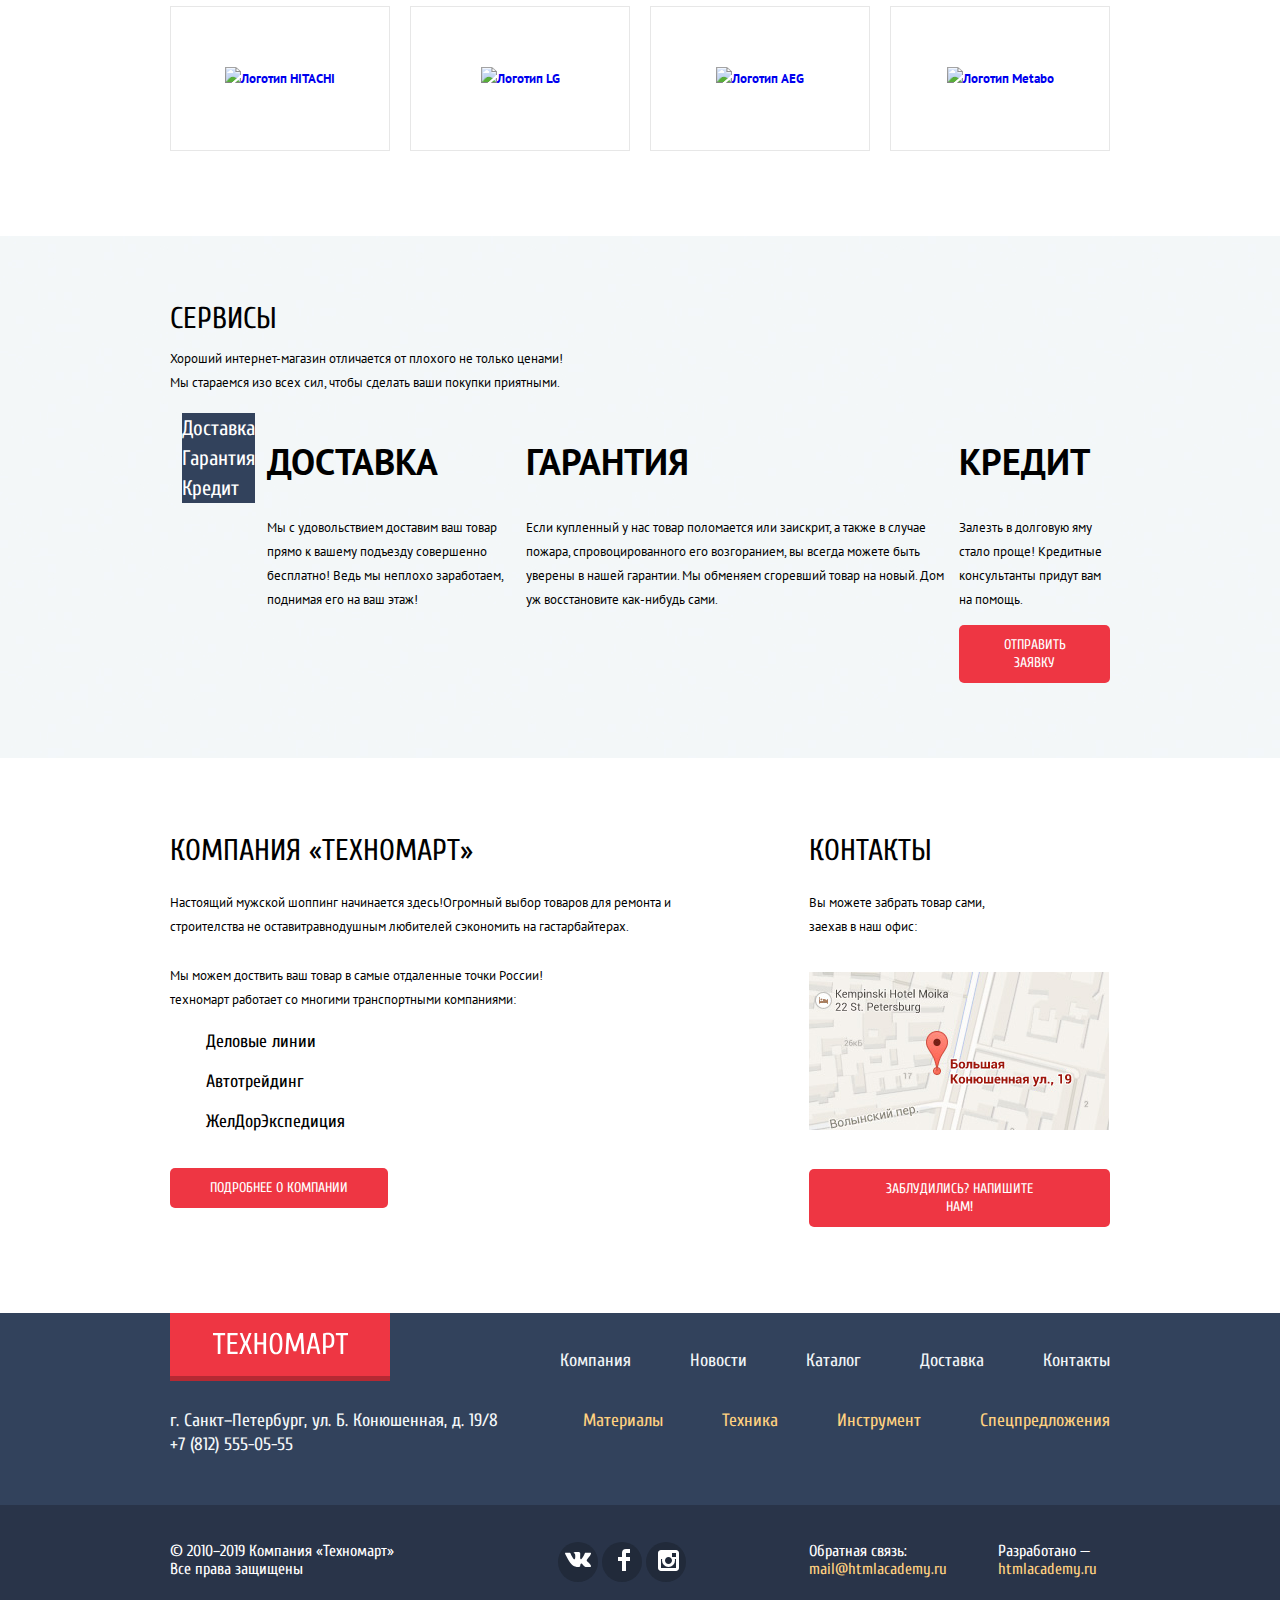
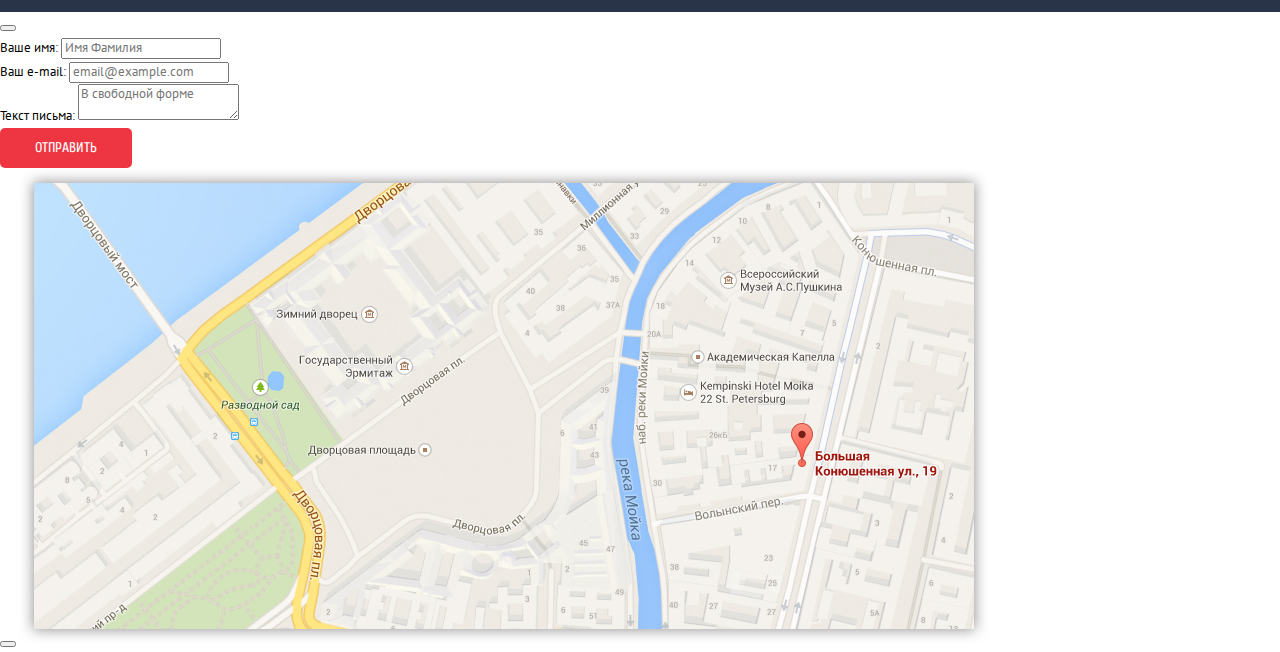
==== commit 03320e74: "Стилизовал footer" ====
--- a/index.html
+++ b/index.html
@@ -562,11 +562,11 @@
           </div>
           <div class="footer-nav">
             <div class="footer-contacts">
-              <address>
-                г. Санкт-Петербург, ул.Б. Конюшенная д. 19/8
+              <address class="footer-contacts-adress">
+                г. Санкт–Петербург, ул. Б. Конюшенная, д. 19/8
               </address>
               <a class="footer-contacts-tel" href="tel:+781255505555">
-                +7(812)5550555
+                +7 (812) 555-05-55
               </a>
             </div>
             <ul class="footer-category-list">
@@ -597,32 +597,36 @@
     <div class="footer-bottom">
       <div class="container">
         <div class="footer-bottom-box">
-          <div class="copyright">
-            <p class="copyright-preveiw">
-              &#169;2010-2017 Компания &#171;Техномарт&#187;
-              <br>
-              Все права защищены
-            </p>
-          </div>
-          <ul class="social">
+          <p class="copyright-preveiw">
+            &#169; 2010–2019 Компания &#171;Техномарт&#187;
+            <br>
+            Все права защищены
+          </p>
+          <ul class="social-list">
             <li class="social-item">
-              <a class="social-links" href="#">ВК</a>
+              <a class="social-links social-links-vk" href="#">
+                <svg xmlns="http://www.w3.org/2000/svg" width="26" height="15" viewBox="0 0 26 15"><path fill="#FFF" d="M16.138 11.51c.956-.309 2.18 2.04 3.483 2.939.978.681 1.727.534 1.727.534l3.473-.05s1.815-.112.957-1.554c-.071-.12-.503-1.069-2.585-3.022-2.177-2.043-1.882-1.712.739-5.244 1.597-2.153 2.236-3.468 2.036-4.028-.192-.539-1.365-.399-1.365-.399L20.69.713c-.381.001-.704.119-.851.515-.003.004-.621 1.666-1.445 3.079-1.741 2.989-2.436 3.148-2.724 2.961-.661-.433-.494-1.737-.494-2.664 0-2.897.432-4.105-.846-4.417-.427-.104-.739-.172-1.828-.182-1.392-.021-2.574 0-3.244.329-.445.223-.786.712-.579.74.26.035.843.16 1.155.586.401.552.389 1.789.389 1.789s.229 3.411-.54 3.834c-.528.29-1.25-.302-2.803-3.016-.793-1.388-1.392-2.922-1.392-2.922s-.116-.285-.326-.441c-.25-.185-.6-.244-.6-.244L.848.684S.29.7.085.946c-.182.218-.015.668-.015.668s2.909 6.881 6.203 10.347c3.02 3.182 6.452 2.971 6.452 2.971h1.555s.469-.054.709-.312c.224-.24.214-.691.214-.691s-.031-2.109.935-2.419z"/></svg>
+              </a>
             </li>
             <li class="social-item">
-              <a class="social-links" href="#">ФБ</a>
+              <a class="social-links social-links-fb" href="#">
+                <svg xmlns="http://www.w3.org/2000/svg" width="12" height="22" viewBox="0 0 12 22"><path fill="#FFF" d="M12 4V0H8a4 4 0 0 0-4 4v4H0v4h4v10h4V12h4V8H8V4h4z"/></svg>
+              </a>
             </li>
             <li class="social-item">
-              <a class="social-links" href="#">Инст</a>
+              <a class="social-links social-links-inst" href="#">
+                <svg xmlns="http://www.w3.org/2000/svg" width="21" height="21" viewBox="0 0 21 21"><path fill="#FFF" d="M18 0H3C1.35 0 0 1.35 0 3v15c0 1.65 1.35 3 3 3h15c1.65 0 3-1.35 3-3V3c0-1.65-1.35-3-3-3zm-7.5 7c1.93 0 3.5 1.57 3.5 3.5S12.43 14 10.5 14 7 12.43 7 10.5 8.57 7 10.5 7zM18 18H3V9h1.181A6.504 6.504 0 0 0 4 10.5a6.5 6.5 0 1 0 13 0 6.45 6.45 0 0 0-.181-1.5H18v9zm0-11h-4V3h4v4z"/></svg>
+              </a>
             </li>
           </ul>
           <div class="feedback">
             <p class="feedback-preveiw">
-              Обрантная связь:
+              Обратная связь:
               <br>
               <a href="#">mail@htmlacademy.ru</a>
             </p>
             <p class="developed-preveiw">
-              Разработано-
+              Разработано —
               <br>
               <a href="#">htmlacademy.ru</a>
             </p>
--- a/css/style.css
+++ b/css/style.css
@@ -978,7 +978,7 @@
   border: none;
 }
 
-.services-wrap legend{
+.services-wrap legend {
   display: none;
 }
 
@@ -994,7 +994,7 @@
   line-height: 30px;
 }
 
-.services-item-input{
+.services-item-input {
   display: none;
 }
 
@@ -1079,7 +1079,7 @@
   padding-top: 25px;
 }
 
-.about-list{
+.about-list {
   list-style: none;
   margin: 0;
   padding: 0;
@@ -1122,10 +1122,9 @@
 .footer-main-nav {
   display: flex;
   justify-content: space-between;
-  
-}
-
-.footer-nav-item{
+}
+
+.footer-nav-item {
   padding-top: 36px;
 }
 
@@ -1225,8 +1224,90 @@
 .feedback a:active {
   text-decoration: none;
   color: #ee3643;
-} 
-
+}
+
+.footer-nav {
+  padding-top: 33px;
+  display: flex;
+  justify-content: space-between;
+  padding-bottom: 48px;
+}
+.footer-category-list {
+  list-style: none; 
+  display: flex;
+  margin: 0;
+  padding: 0;
+}
+
+.footer-category-item:not(:last-of-type) {
+  padding-right: 59px;
+}
+
+.footer-bottom-box {
+  display: flex;
+  padding-top: 37px;
+  padding-bottom: 30px;
+}
+
+.copyright-preveiw {
+  font-family: "Cuprum", "Arial", sans-serif;
+  margin: 0;
+  
+}
+
+.social-list {
+  display: flex;
+    list-style: none;
+    margin: 0;
+    padding-left: 160px;
+}
+
+.feedback {
+  font-family: "Cuprum", "Arial", sans-serif;
+  display: flex;
+}
+
+.social-item {
+  background-color: #212a3a;
+  border-radius: 50%;
+  width: 40px;
+  height: 40px;
+  margin-left: 4px;
+  
+}
+
+.social-links {
+  display: block;
+  position: relative;
+}
+
+.social-links-vk {
+  top: 9px;
+  left: 7px;
+}
+
+.social-links-fb {
+  top: 7px;
+  left: 16px;
+}
+
+.social-links-inst{
+  top: 8px;
+  left: 12px;
+}
+
+.feedback {
+  padding-left: 123px;
+}
+
+.feedback-preveiw,
+.developed-preveiw {
+  margin: 0;
+}
+
+.developed-preveiw{
+  padding-left: 51px;
+}
 /*---Параметры для хедера---*/
 /* .header {
   min-height: 320px;
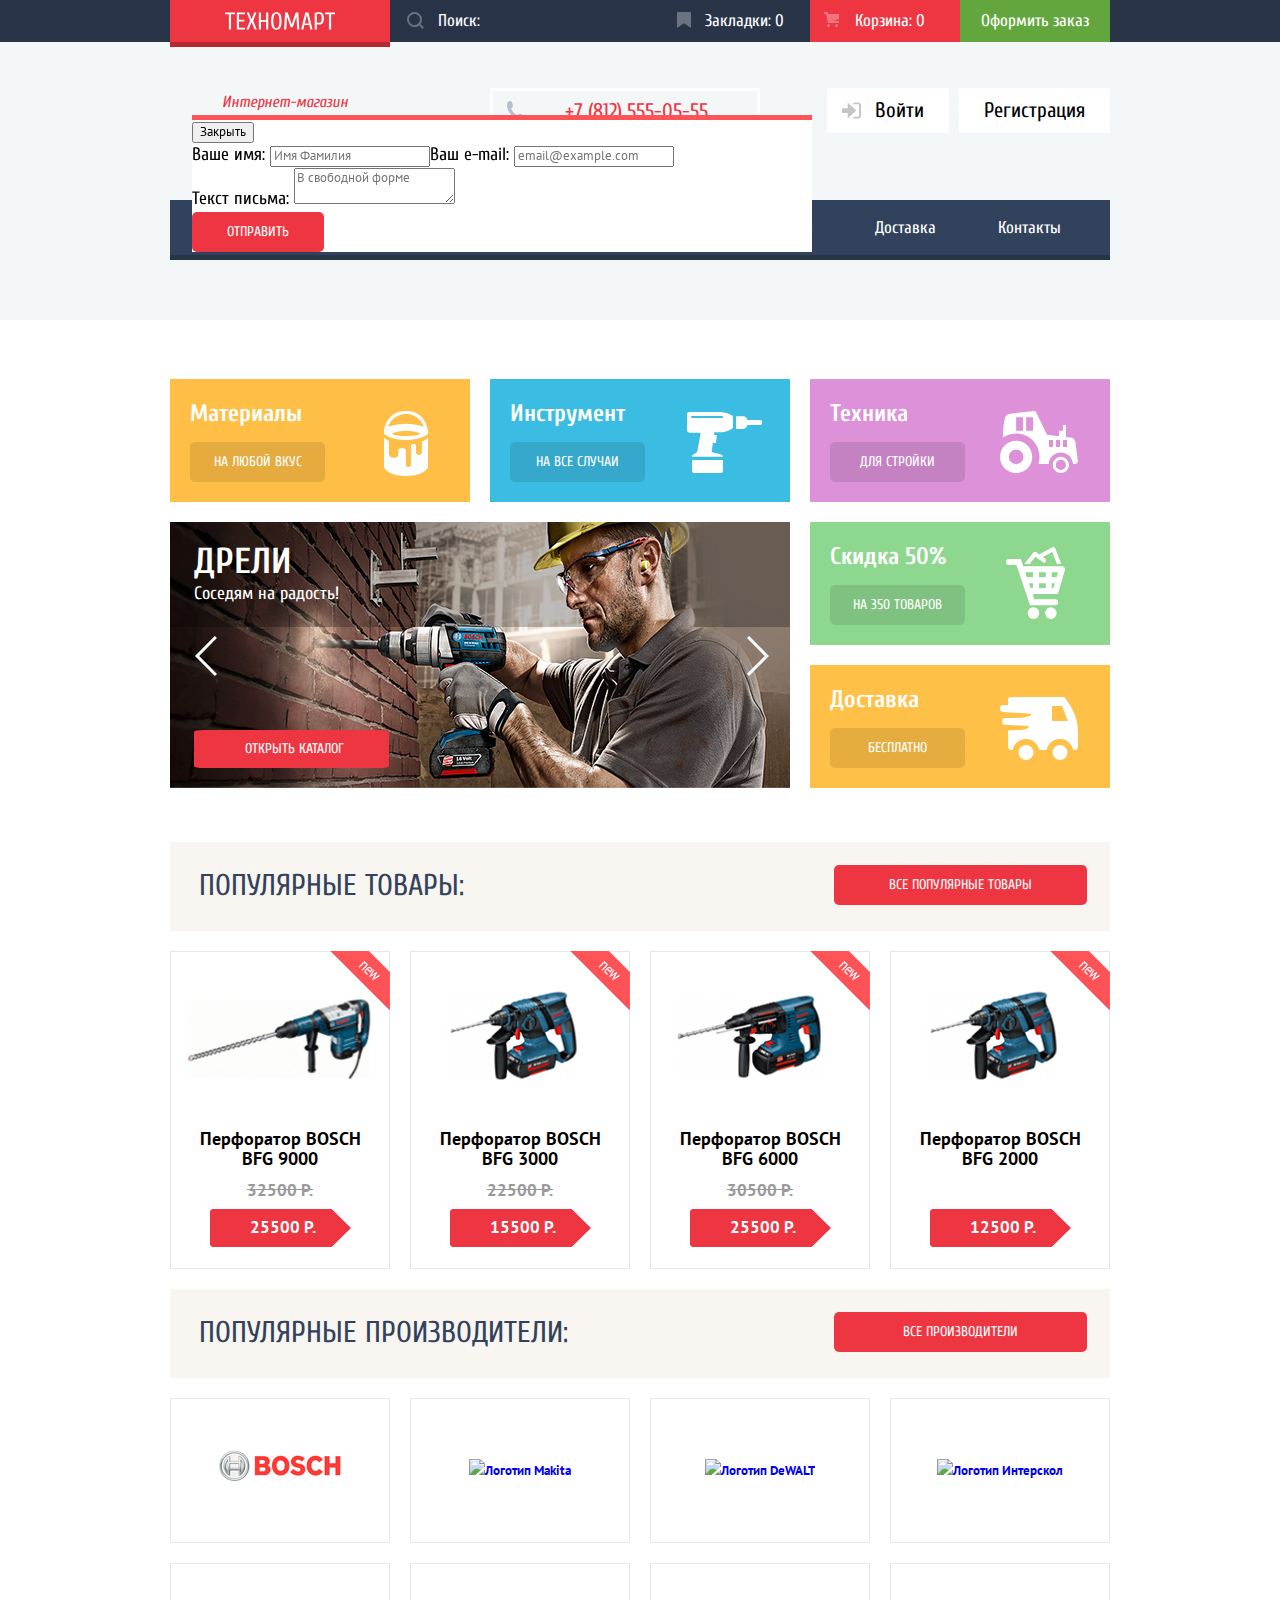
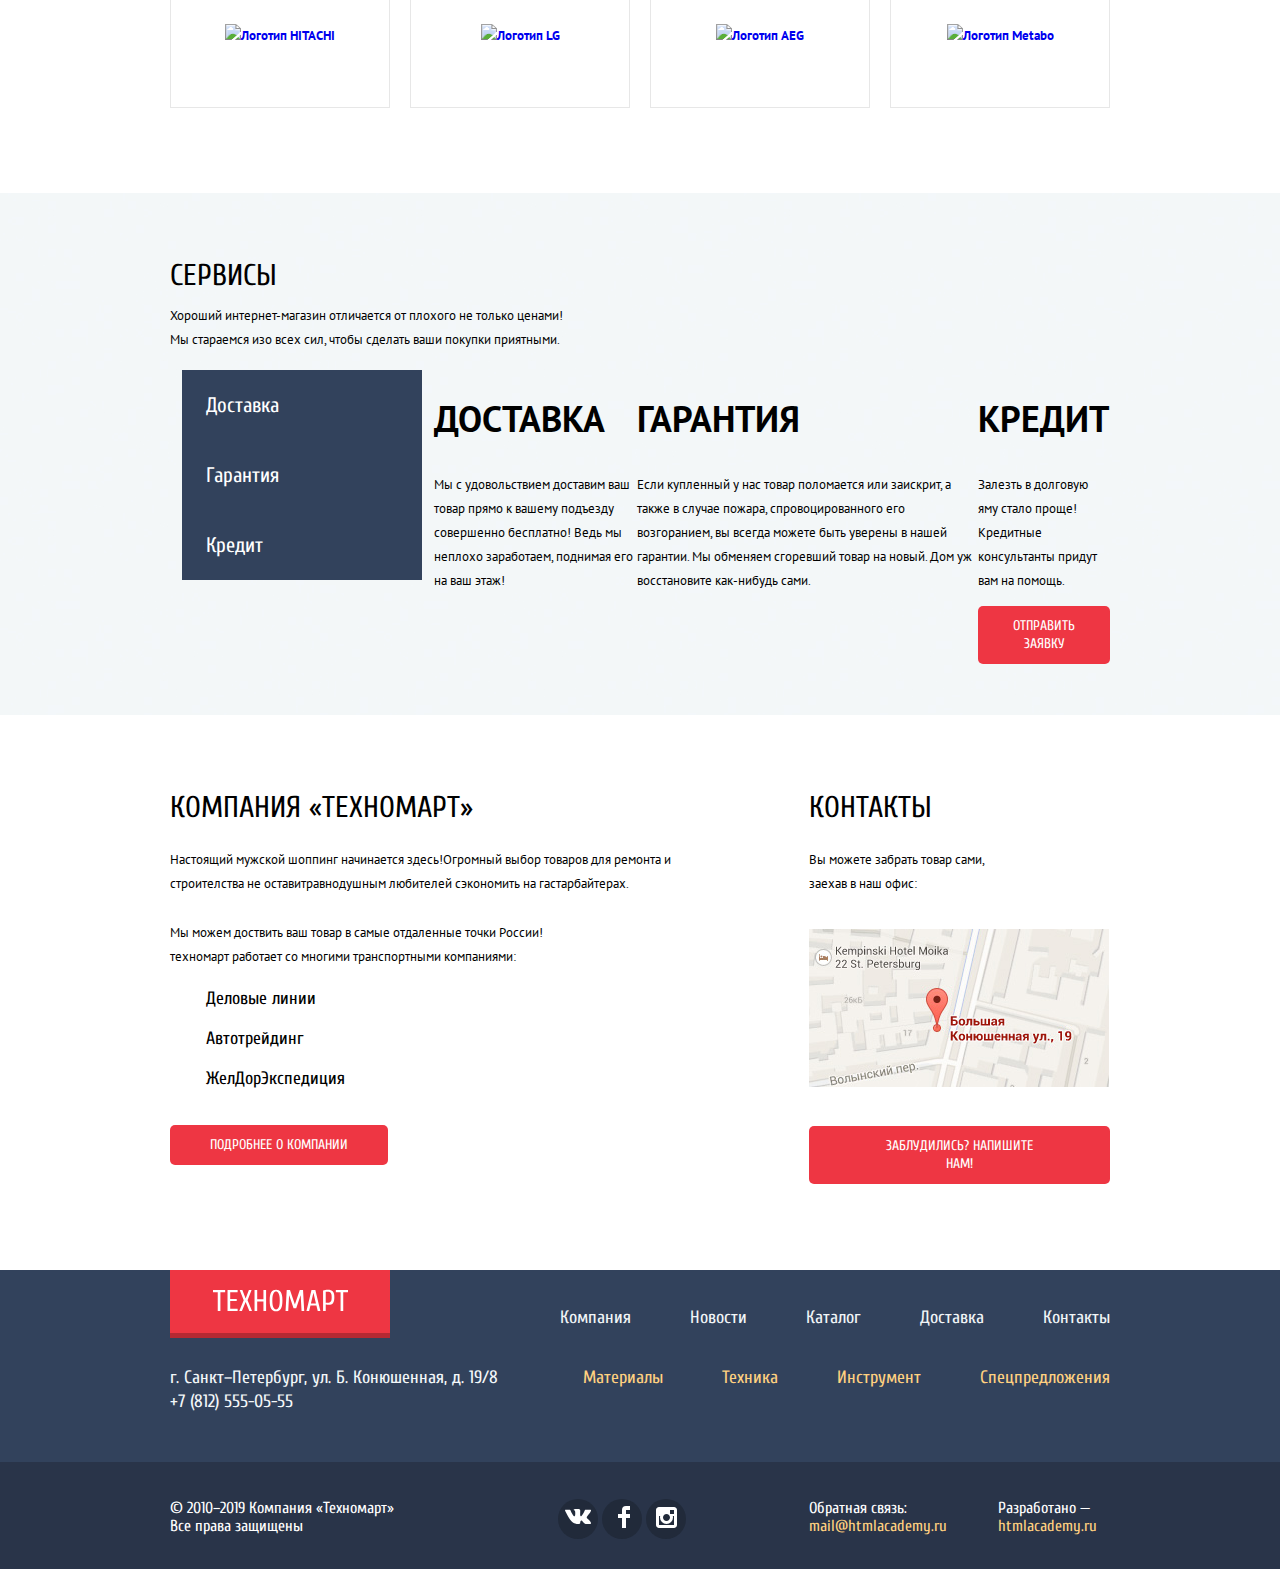
==== commit e0778033: "Стилизую страницу Каталога" ====
--- a/index.html
+++ b/index.html
@@ -596,8 +596,7 @@
     </div>
     <div class="footer-bottom">
       <div class="container">
-        <div class="footer-bottom-box">
-          <p class="copyright-preveiw">
+        <p class="copyright-preveiw">
             &#169; 2010–2019 Компания &#171;Техномарт&#187;
             <br>
             Все права защищены
@@ -631,15 +630,12 @@
               <a href="#">htmlacademy.ru</a>
             </p>
           </div>
-        </div>
       </div>
     </div>
   </footer>
-  <div class="popup popup-feedback hide">
+  <div class="popup popup-feedback">
     <button class="popup-close" type="button">
-      <span class="visually-hidden">
-        Закрыть
-      </span>
+      Закрыть
     </button>
     <form action="https://echo.htmlacademy.ru" method="post">
       <div class="popup-field-conteiner">
--- a/css/style.css
+++ b/css/style.css
@@ -148,7 +148,7 @@
   padding: 12px 20px;
   padding-left: 48px;
   font-family: "Cuprum", "Arial", sans-serif;
-  font-size: 14px;
+  font-size: 17px;
   line-height: 18px;
   color: #ffffff;
   background-color: transparent;
@@ -182,7 +182,7 @@
   display: block;
   padding-top: 12px;
   padding-bottom: 12px;
-  padding-right: 31px;
+  min-width: 150px;
   padding-left: 45px;
   font-family: "Cuprum", "Arial", sans-serif;
   font-size: 17px;
@@ -472,7 +472,6 @@
   line-height: 18px;
   color: #32425c;
   text-decoration: underline;
-  text-decoration-color: #99a0ab;
 }
 
 .authorization-bottom-link:hover {
@@ -918,7 +917,9 @@
   width: 220px;
   height: 318px;
   margin-right: 20px;
+  margin-bottom: 20px;
   padding: 1px;
+
 }
 
 .popular-item {
@@ -936,10 +937,6 @@
   margin-right: 0;
 }
 
-.popular-header-company {
-  margin-top: 21px;
-}
-
 .catalog-company-list .popular-item {
   display: flex;
   justify-content: center;
@@ -1002,6 +999,10 @@
   display: block;
   background-color: #32425c;
   color: #ffffff;
+
+  padding: 20px 0;
+  padding-left: 24px;
+  width: 240px;
 }
 
 .services-item-label:hover {
@@ -1025,7 +1026,310 @@
   line-height: 20px;
 }
 
+/*-------------Стили для about----------*/
+.company {
+  margin-bottom: 86px;
+}
+
+.company-box {
+  display: flex;
+  min-width: 536px;
+  padding-top: 48px;
+}
+
+.company-wrap {
+  min-height: 323px;
+}
+
+.company-about {
+  min-width: 535px;
+  margin-right: 104px;
+}
+
+.company-contacts {
+  min-width: 301px;
+}
+
+.about-title,
+.contacts-title {
+  font-family: "Cuprum", "Arial", sans-serif;
+  font-size: 30px;
+  line-height: 30px;
+  text-transform: uppercase;
+  margin: 0;
+  padding-top: 30px;
+}
+
+.preview-about,
+.preview-contacts {
+  margin: 0;
+  padding-top: 25px;
+}
+
+.about-list {
+  list-style: none;
+  margin: 0;
+  padding: 0;
+}
+
+.about-item {
+  font-family: "Cuprum", "Arial", sans-serif;
+  font-size: 18px;
+  line-height: 20px;
+  padding-left: 36px;
+  padding-top: 20px;
+}
+.details-btn {
+  margin-top: 36px;
+  padding: 11px 40px;
+}
+
+.contacts-map-image {
+  margin-top: 33px;
+}
+
+.write-us-btn {
+  margin-top: 31px;
+  padding: 11px 62px;
+}
+
+/*-----------------Стили для футера---------------*/
+.footer-top {
+  font-family: "Cuprum", "Arial", sans-serif;
+  background-color: #32425c;
+  font-size: 18px;
+  line-height: 24px;
+  color: #f3f7f9;
+}
+
+.footer-main-nav {
+  display: flex;
+  justify-content: space-between;
+  
+}
+
+.footer-nav-item:not(:last-of-type) {
+  padding-right: 59px;
+}
+
+.footer-logo {
+  display: block;
+  background-color: #ee3643;
+  width: 220px;
+  height: 63px;
+  padding: 12px;
+  box-shadow: 0 5px 0 0 #b52933;
+}
+
+.footer-logo:hover {
+  background-color: #ca2c37;
+}
+
+.footer-logo:active {
+  background-color: #ba2732;
+}
+
+.footer-logo-image {
+  display: block;
+  width: 135px;
+  height: 37px;
+  margin: 0 auto;
+}
+
+.footer-contacts address {
+  font-style: normal;
+}
+
+.footer-contacts-tel {
+  color: #f3f7f9;
+}
+
+.footer-nav-list {
+  margin: 0;
+  padding: 0;
+  list-style: none;
+  display: flex;
+  margin-top: 36px;
+}
+
+.footer-nav-list a {
+  color: #f1f5f7;
+}
+
+.footer-nav-list a:hover {
+  text-decoration: underline;
+}
+
+.footer-nav-list a:active {
+  opacity: 0.5;
+  text-decoration: none;
+}
+
+.footer-category-list a {
+  color: #ffd180;
+}
+
+.footer-category-list a:hover {
+  text-decoration: underline;
+}
+
+.footer-category-list a:active {
+  opacity: 0.5;
+  text-decoration: none;
+}
+
+.footer-bottom {
+  background-color: #293449;
+}
+
+.copyright-preveiw {
+  color: #ffffff;
+  font-size: 16px;
+  line-height: 18px;
+}
+
+.feedback {
+  font-size: 16px;
+  line-height: 18px;
+  color: #ffffff;
+}
+
+.feedback a {
+  color: #ffd180;
+}
+
+.feedback a:hover {
+  text-decoration: underline;
+}
+
+.feedback a:active {
+  text-decoration: none;
+  color: #ee3643;
+}
+
+.footer-nav {
+  margin-top: 33px;
+  display: flex;
+  justify-content: space-between;
+  padding-bottom: 48px;
+}
+.footer-category-list {
+  list-style: none; 
+  display: flex;
+  margin: 0;
+  padding: 0;
+}
+
+.footer-category-item:not(:last-of-type) {
+  padding-right: 59px;
+}
+
+.footer-bottom .container {
+  display: flex;
+  padding-top: 37px;
+  padding-bottom: 30px;
+}
+
+.copyright-preveiw {
+  font-family: "Cuprum", "Arial", sans-serif;
+  margin: 0;
+  
+}
+
+.social-list {
+  display: flex;
+    list-style: none;
+    margin: 0;
+    padding-left: 160px;
+}
+
+.feedback {
+  font-family: "Cuprum", "Arial", sans-serif;
+  display: flex;
+}
+
+.social-item {
+  background-color: #212a3a;
+  border-radius: 50%;
+  width: 40px;
+  height: 40px;
+  margin-left: 4px;
+}
+
+.social-item:hover {
+  background-color: #ee3643;
+  transition: 0.2;
+}
+
+.social-item:active {
+  background-color: #ee3643;
+}
+
+.social-links {
+  display: block;
+  position: relative;
+}
+
+.social-links-vk {
+  top: 9px;
+  left: 7px;
+}
+
+.social-links-fb {
+  top: 7px;
+  left: 16px;
+}
+
+.social-links-inst{
+  top: 8px;
+  left: 10px;
+}
+
+.feedback {
+  padding-left: 123px;
+}
+
+.feedback-preveiw,
+.developed-preveiw {
+  margin: 0;
+}
+
+.developed-preveiw{
+  padding-left: 51px;
+}
+
+/*-------Стили для формы обратной связи------*/
+
+.popup {
+  position: fixed;
+  
+  background-color: #ffffff;
+  
+}
+
+.popup-feedback {
+  top: 120px;
+  left: 15%;
+
+  width: 620px;
+  box-shadow: 0 -5px 0 0 #ff5357;
+}
+
+.field-label {
+  font-family: "Cuprum", "Arial", sans-serif;
+  font-size: 18px;
+  line-height: 18px;
+}
+
+.popup-field-conteiner {
+  display: flex ;
+}
+
 /*------------Стили для страницы Catalog-----*/
+.hide {
+  display: none;
+}
+
 .catalog-list {
   display: flex;
   flex-wrap: wrap;
@@ -1042,514 +1346,67 @@
   padding: 1px;
 }
 
-/*-------------Стили для about----------*/
-
-.company-box {
-  display: flex;
-  min-width: 536px;
-  padding-top: 48px;
-}
-
-.company-wrap {
-  min-height: 323px;
-}
-
-.company-about {
-  min-width: 535px;
-  margin-right: 104px;
-}
-
-.company-contacts {
-  min-width: 301px;
-}
-
-.about-title,
-.contacts-title {
+.breadcrumbs-list {
+  display: flex;
+  justify-content: flex-start;
+  flex-wrap: wrap;
+  padding: 18px 0;
+  margin: 0;
+    
+  list-style: none;
+}
+
+.breadcrumbs-link {
+  font-family: "PT Sans", "Arial", sans-serif;
+  font-size: 13px;
+  line-height: 18px;
+  text-transform: uppercase;
+  color: #000000;
+}
+
+.catalog-title {
   font-family: "Cuprum", "Arial", sans-serif;
   font-size: 30px;
   line-height: 30px;
   text-transform: uppercase;
   margin: 0;
-  padding-top: 30px;
-}
-
-.preview-about,
-.preview-contacts {
-  margin: 0;
-  padding-top: 25px;
-}
-
-.about-list {
-  list-style: none;
-  margin: 0;
-  padding: 0;
-}
-
-.about-item {
-  font-family: "Cuprum", "Arial", sans-serif;
-  font-size: 18px;
-  line-height: 20px;
-  padding-left: 36px;
-  padding-top: 20px;
-}
-.details-btn {
-  margin-top: 36px;
-  padding: 11px 40px;
-}
-
-.contacts-map-image {
-  margin-top: 33px;
-}
-
-.write-us-btn {
-  margin-top: 31px;
-  padding: 11px 62px;
-}
-
-/*-----------------Стили для футера---------------*/
-.footer {
-  margin-top: 86px;
-}
-
-.footer-top {
-  font-family: "Cuprum", "Arial", sans-serif;
-  background-color: #32425c;
-  font-size: 18px;
-  line-height: 24px;
-  color: #f3f7f9;
-}
-
-.footer-main-nav {
-  display: flex;
-  justify-content: space-between;
-}
-
-.footer-nav-item {
-  padding-top: 36px;
-}
-
-.footer-nav-item:not(:last-of-type) {
-  padding-right: 59px;
-}
-
-.footer-logo {
-  display: block;
-  background-color: #ee3643;
-  width: 220px;
-  height: 63px;
-  padding: 12px;
-  box-shadow: 0 5px 0 0 #b52933;
-}
-
-.footer-logo:hover {
-  background-color: #ca2c37;
-}
-
-.footer-logo:active {
-  background-color: #ba2732;
-}
-
-.footer-logo-image {
-  display: block;
-  width: 135px;
-  height: 37px;
-  margin: 0 auto;
-}
-
-.footer-contacts address {
-  font-style: normal;
-}
-
-.footer-contacts-tel {
-  color: #f3f7f9;
-}
-
-.footer-nav-list {
-  margin: 0;
-  padding: 0;
-  list-style: none;
-  display: flex;
-}
-
-.footer-nav-list a {
-  color: #f1f5f7;
-}
-
-.footer-nav-list a:hover {
-  text-decoration: underline;
-}
-
-.footer-nav-list a:active {
-  opacity: 0.5;
-  text-decoration: none;
-}
-
-.footer-category-list a {
-  color: #ffd180;
-}
-
-.footer-category-list a:hover {
-  text-decoration: underline;
-}
-
-.footer-category-list a:active {
-  opacity: 0.5;
-  text-decoration: none;
-}
-
-.footer-bottom {
-  background-color: #293449;
-}
-
-.copyright-preveiw {
-  color: #ffffff;
-  font-size: 16px;
-  line-height: 18px;
-}
-
-.feedback {
-  font-size: 16px;
-  line-height: 18px;
-  color: #ffffff;
-}
-
-.feedback a {
-  color: #ffd180;
-}
-
-.feedback a:hover {
-  text-decoration: underline;
-}
-
-.feedback a:active {
-  text-decoration: none;
-  color: #ee3643;
-}
-
-.footer-nav {
-  padding-top: 33px;
-  display: flex;
-  justify-content: space-between;
-  padding-bottom: 48px;
-}
-.footer-category-list {
-  list-style: none; 
-  display: flex;
-  margin: 0;
-  padding: 0;
-}
-
-.footer-category-item:not(:last-of-type) {
-  padding-right: 59px;
-}
-
-.footer-bottom-box {
-  display: flex;
-  padding-top: 37px;
-  padding-bottom: 30px;
-}
-
-.copyright-preveiw {
-  font-family: "Cuprum", "Arial", sans-serif;
-  margin: 0;
-  
-}
-
-.social-list {
-  display: flex;
-    list-style: none;
-    margin: 0;
-    padding-left: 160px;
-}
-
-.feedback {
-  font-family: "Cuprum", "Arial", sans-serif;
-  display: flex;
-}
-
-.social-item {
-  background-color: #212a3a;
-  border-radius: 50%;
-  width: 40px;
-  height: 40px;
-  margin-left: 4px;
-  
-}
-
-.social-links {
-  display: block;
-  position: relative;
-}
-
-.social-links-vk {
-  top: 9px;
-  left: 7px;
-}
-
-.social-links-fb {
-  top: 7px;
-  left: 16px;
-}
-
-.social-links-inst{
-  top: 8px;
-  left: 12px;
-}
-
-.feedback {
-  padding-left: 123px;
-}
-
-.feedback-preveiw,
-.developed-preveiw {
-  margin: 0;
-}
-
-.developed-preveiw{
-  padding-left: 51px;
-}
-/*---Параметры для хедера---*/
-/* .header {
-  min-height: 320px;
-}
-
-.header-top {
-  width: 100%;
-  min-height: 42px;
-}
-
-.bookmarks-list {
-  display: flex;
-  min-height: 42px;
-  align-items: center;
-  flex-wrap: wrap;
-}
-
-.bookmark-item {
-  display: flex;
-  align-items: center;
-  flex-grow: 1;
-  min-height: 42px;
-}
-
-.bookmark-item a {
-  display: flex;
-  min-height: 42px;
-  align-items: center;
-  width: 100%;
-  justify-content: center;
-}
-
-.header-main {
-  min-height: 278px;
-}
-
-.header-main-info {
-
-  display: flex;
-  justify-content: space-around;
-
-}
-
-.header-main-preview {
-  margin: 0;
-}
-
-.authorization-list {
-  display: flex;
-  min-width: 281px;
-  justify-content: space-around;
-}
-
-.authorization-item:first-child {
-  display: flex;
-  min-width: 121px;
-  min-height: 45px;
-}
-
-.authorization-item:nth-child(2) {
-  min-width: 150px;
-  min-height: 45px;
-}
-
-
-
-.header-main-preview {
-  min-width: 196px;
-  min-height: 63px;
-}
-
-.header-nav-list {
-  display: flex;
-  flex-direction: row;
-  align-items: center;
-  justify-content: space-around;
-  min-height: 60px;
-}  */
-/*--------Стили для features---------*/
-/* .features p {
-  margin: 0;
-}
-
-.features-top-wrap {
-  margin-top: 59px;
-}
-
-.bottom-features-wrap {
-  margin-top: 20px;
-}
-
-.features-top-list {
-  display: flex;
-  justify-content: space-between;
-}
-
-.bottom-features-wrap {
-  display: flex;
-  justify-content: space-between;
-}
-
-.bottom-features-list {
-  display: flex;
-  flex-direction: column;
-  justify-content: space-between;
-}
-
-.popular-catalog {
-  padding-top: 20px;
-}
-
-.catalog-company {
-  min-height: 415px;
-}
-
-.popular-list {
-  display: flex;
-  justify-content: space-between;
-  flex-wrap: wrap;
-}
-
-.catalog-company-list {
-  flex-direction: row;
-}
-
-.catalog-product-list .popular-item {
-  min-height: 318px;
+  padding-left: 27px;
+  padding-top: 29px;
+  padding-bottom: 34px;
+  background-image: url(/img/top-background.jpg);
+}
+
+.catalog .container {
+  display: flex;
+}
+
+.filtres {
   min-width: 220px;
-}
-
-.catalog-company-list .popular-item {
-  min-height: 145px;
-  min-width: 220px;
-} */
-/*----------Стили для Company--------*/
-/* .company-box {
-  display: flex;
-  min-height: 536px;
-  justify-content: space-between;
-}
-
-.about {
-  flex-basis: 536px;
-}
-
-.contacts {
-  flex-basis: 104px;
-} */
-/*---------Стили для Футера-----------*/
-/* .footer-top-box {
-  display: flex;
-  flex-direction: column;
-  justify-content: space-between;
-  min-height: 193px;
-}
-
-.footer-main-left {
-  display: flex;
-  flex-direction: column;
-}
-
-.footer-main-nav {
-  display: flex;
-  justify-content: space-between;
-  align-items: flex-end;
-}
-
-.footer-contacts {
-  display: flex;
-  flex-direction: column;
-}
-
-.footer-nav {
-  display: flex;
-  justify-content: space-between;
-  min-height: 91px;
-}
-
-.footer-nav-list {
-  display: flex;
-  justify-content: space-between;
-  min-width: 543px;
-}
-
-.footer-category-list {
-  display: flex;
-  justify-content: space-between;
-  min-width: 521px;
-}
-
-.footer-logo {
-  min-height: 68px;
-}
-
-.footer-contacts {
-  min-height: 64px;
-}
-
-.footer-bottom-box {
-  display: flex;
-  justify-content: space-between;
-  align-items: center;
-
-}
-
-.copyright-preveiw {
-  min-width: 260px;
-}
-
-.feedback {
-  display: flex;
-  justify-content: space-between;
-}
-
-.social {
-  display: flex;
-} */
-/*----------------Стили страницы catalog-----------*/
-/*------------Стили для блока breadcrumbs-----------*/
-/* .breadcrumbs-box {
-  display: flex;
-  align-items: center;
-  min-height: 59px;
-}
-
-.breadcrumbs-list {
-  display: flex;
-  align-items: center;
-} */
-/*------------Стили для блока Description---------*/
-/* .description {
-  min-height: 261px;
-}
-
+  margin-right: 20px;
+}
+
+.catalog-list .popular-item {
+  margin-right: 0;
+  margin-left: 20px;
+}
+
+.catalog-list .popular-item:nth-of-type(1) {
+  margin-left: 0;
+}
+
+.catalog-list .popular-item:nth-of-type(4n) {
+  margin-left: 0;
+}
+
+
+.description {
+  background-image: url(/img/top-background.jpg);
+}
 .description-title {
+  font-family: "Cuprum", "Arial", sans-serif;
   font-size: 30px;
   line-height: 30px;
   text-transform: uppercase;
   margin: 0;
   padding-top: 68px;
-}
-
-.catalog-item {
-  border: 1px solid #e7e7e7;
-} */
+}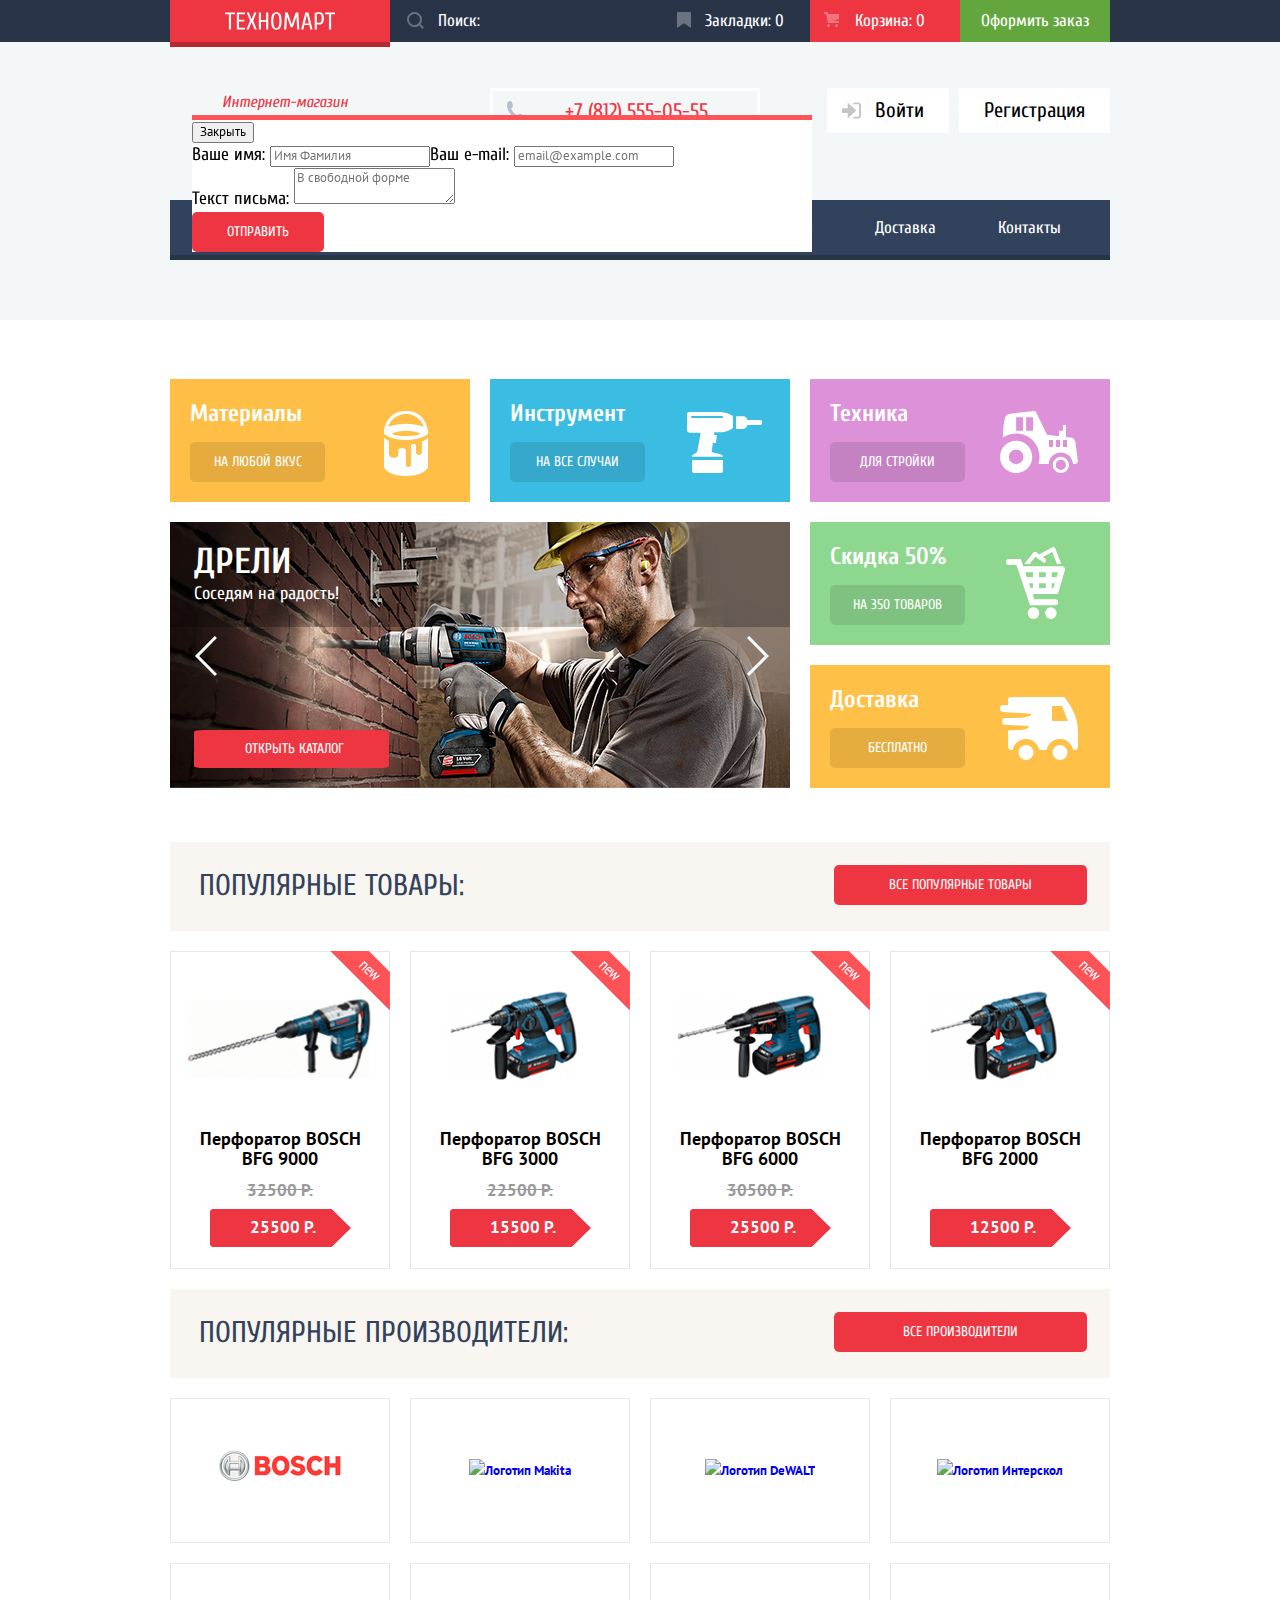
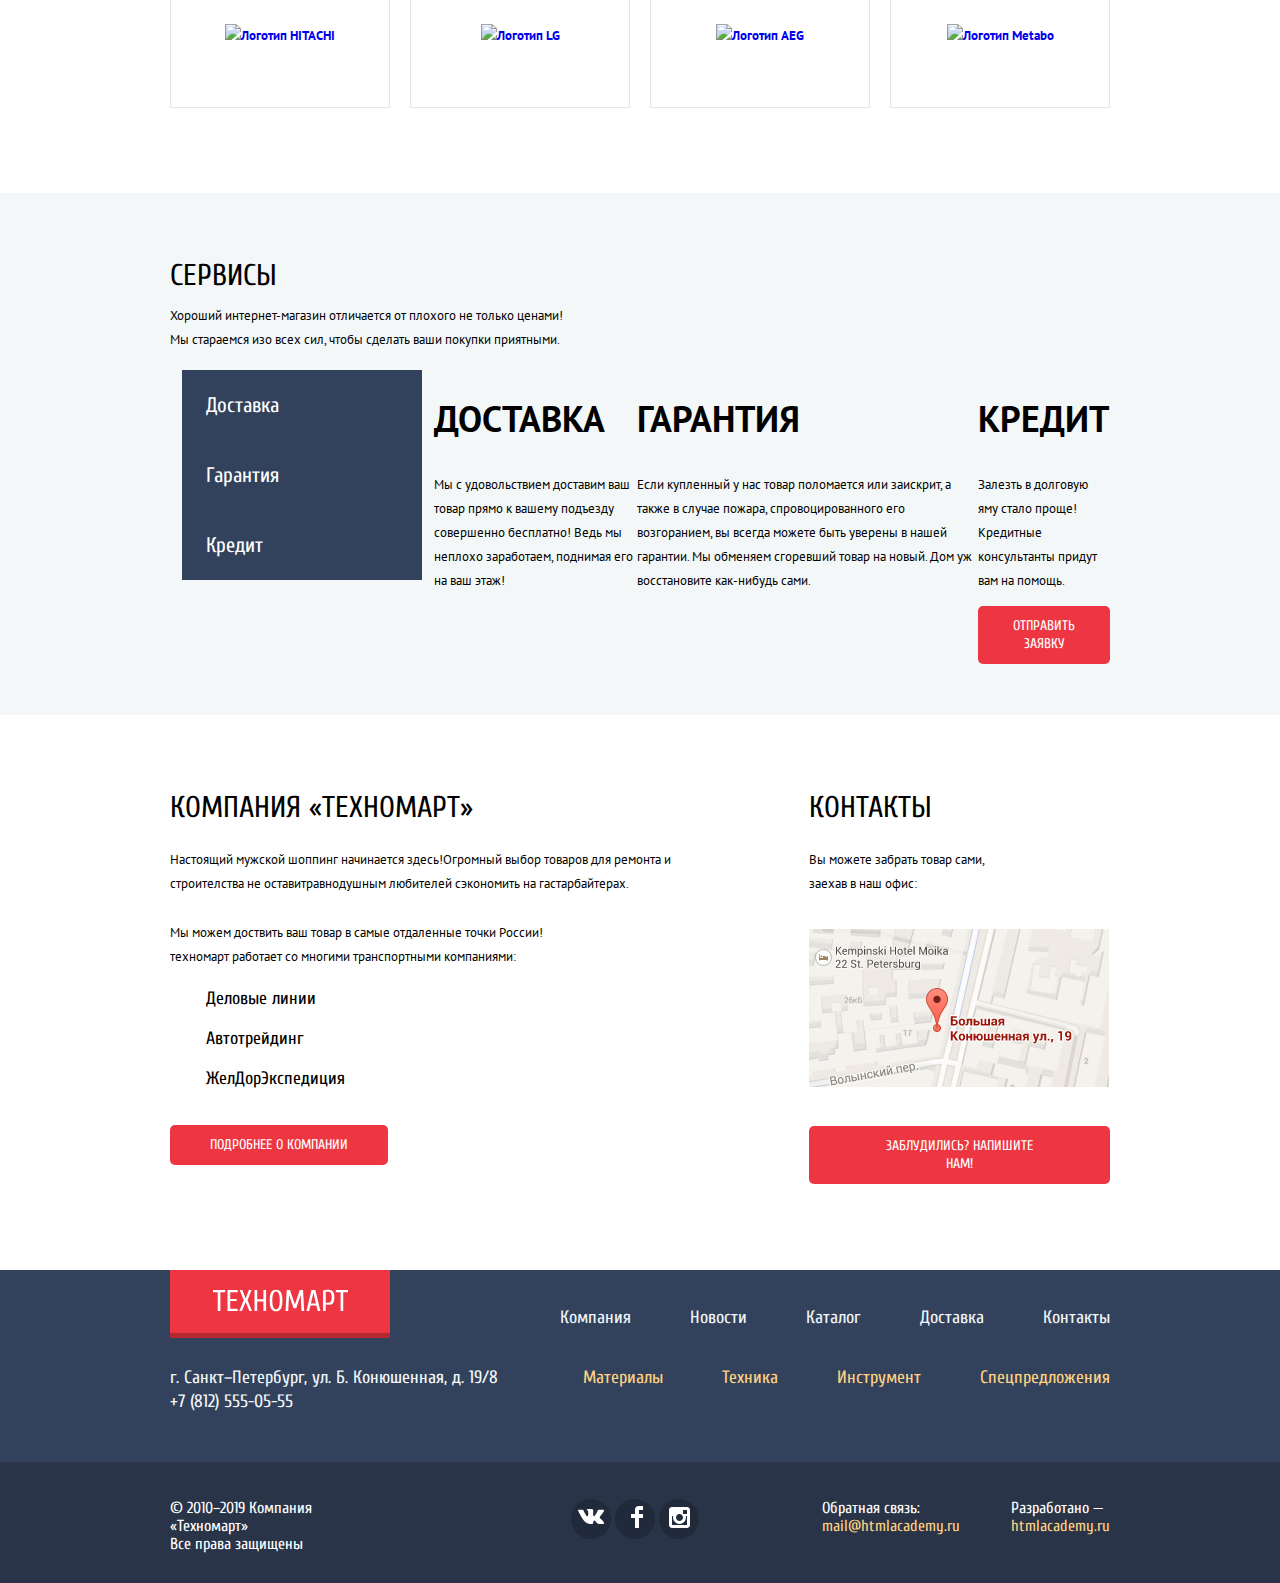
==== commit a6f7945b: "Правки в футере, и так по мелочам" ====
--- a/index.html
+++ b/index.html
@@ -413,19 +413,19 @@
           <legend>Сервисы</legend>
           <ul class="services-list">
             <li class="services-item">
-              <input class="services-item-input" type="radio" name="delivery" id="services-delivery" checked>
+              <input class="services-item-input" type="radio" name="delivery" id="services-delivery" value="delivery" checked>
               <label class="services-item-label" for="services-delivery">
                 Доставка
               </label>
             </li>
             <li class="services-item">
-              <input class="services-item-input" type="radio" name="warranty" id="services-warranty">
+              <input class="services-item-input" type="radio" name="warranty" id="services-warranty" value="warranty">
               <label class="services-item-label" for="services-warranty">
                 Гарантия
               </label>
             </li>
             <li class="services-item">
-              <input class="services-item-input" type="radio" name="credit" id="services-credit">
+              <input class="services-item-input" type="radio" name="credit" id="services-credit" value="credit">
               <label class="services-item-label" for="services-credit">
                 Кредит
               </label>
@@ -527,109 +527,115 @@
   <footer class="footer">
     <div class="footer-top">
       <div class="container">
-        <div class="footer-top-box">
-          <div class="footer-main-nav">
-            <a class="footer-logo" href="index.html">
-              <img class="footer-logo-image" width="136" height="22" src="img/icons/logo-technomart.svg" alt="Логотп техномарта">
-              </a>
-            <ul class="footer-nav-list">
-              <li class="footer-nav-item">
-                <a class="footer-nav-link" href="#">
-                  Компания
-                </a>
-              </li>
-              <li class="footer-nav-item">
-                <a class="footer-nav-link" href="#">
-                  Новости
-                </a>
-              </li>
-              <li class="footer-nav-item">
-                <a class="footer-nav-link" href="#">
-                  Каталог
-                </a>
-              </li>
-              <li class="footer-nav-item">
-                <a class="footer-nav-link" href="#">
-                  Доставка
-                </a>
-              </li>
-              <li class="footer-nav-item">
-                <a class="footer-nav-link" href="#">
-                  Контакты
-                </a>
-              </li>
-            </ul>
+        <div class="footer-main-nav">
+          <a class="footer-logo" href="index.html">
+            <img class="footer-logo-image" width="136" height="22" src="img/icons/logo-technomart.svg"
+              alt="Логотп техномарта">
+          </a>
+          <ul class="footer-nav-list">
+            <li class="footer-nav-item">
+              <a class="footer-nav-link" href="#">
+                Компания
+              </a>
+            </li>
+            <li class="footer-nav-item">
+              <a class="footer-nav-link" href="#">
+                Новости
+              </a>
+            </li>
+            <li class="footer-nav-item">
+              <a class="footer-nav-link" href="#">
+                Каталог
+              </a>
+            </li>
+            <li class="footer-nav-item">
+              <a class="footer-nav-link" href="#">
+                Доставка
+              </a>
+            </li>
+            <li class="footer-nav-item">
+              <a class="footer-nav-link" href="#">
+                Контакты
+              </a>
+            </li>
+          </ul>
+        </div>
+        <div class="footer-main-box">
+          <div class="footer-contacts">
+            <address class="footer-contacts-adress">
+              г. Санкт–Петербург, ул. Б. Конюшенная, д. 19/8
+            </address>
+            <a class="footer-contacts-tel" href="tel:+781255505555">
+              +7 (812) 555-05-55
+            </a>
           </div>
-          <div class="footer-nav">
-            <div class="footer-contacts">
-              <address class="footer-contacts-adress">
-                г. Санкт–Петербург, ул. Б. Конюшенная, д. 19/8
-              </address>
-              <a class="footer-contacts-tel" href="tel:+781255505555">
-                +7 (812) 555-05-55
-              </a>
-            </div>
-            <ul class="footer-category-list">
-              <li class="footer-category-item">
-                <a class="footer-category-link" href="#">
-                  Материалы
-                </a>
-              </li>
-              <li class="footer-category-item">
-                <a class="footer-category-link" href="#">
-                  Техника
-                </a>
-              </li>
-              <li class="footer-category-item">
-                <a class="footer-category-link" href="#">
-                  Инструмент
-                </a>
-              </li>
-              <li class="footer-category-item">
-                <a class="footer-category-link" href="#">Спецпредложения
-                </a>
-              </li>
-            </ul>
-          </div>
+          <ul class="footer-category-list">
+            <li class="footer-category-item">
+              <a class="footer-category-link" href="#">
+                Материалы
+              </a>
+            </li>
+            <li class="footer-category-item">
+              <a class="footer-category-link" href="#">
+                Техника
+              </a>
+            </li>
+            <li class="footer-category-item">
+              <a class="footer-category-link" href="#">
+                Инструмент
+              </a>
+            </li>
+            <li class="footer-category-item">
+              <a class="footer-category-link" href="#">Спецпредложения
+              </a>
+            </li>
+          </ul>
         </div>
       </div>
     </div>
     <div class="footer-bottom">
       <div class="container">
         <p class="copyright-preveiw">
-            &#169; 2010–2019 Компания &#171;Техномарт&#187;
+          &#169; 2010–2019 Компания &#171;Техномарт&#187;
+          <br>
+          Все права защищены
+        </p>
+        <ul class="social-list">
+          <li class="social-item">
+            <a class="social-links social-links-vk" href="#">
+              <svg xmlns="http://www.w3.org/2000/svg" width="26" height="15" viewBox="0 0 26 15">
+                <path fill="#FFF"
+                  d="M16.138 11.51c.956-.309 2.18 2.04 3.483 2.939.978.681 1.727.534 1.727.534l3.473-.05s1.815-.112.957-1.554c-.071-.12-.503-1.069-2.585-3.022-2.177-2.043-1.882-1.712.739-5.244 1.597-2.153 2.236-3.468 2.036-4.028-.192-.539-1.365-.399-1.365-.399L20.69.713c-.381.001-.704.119-.851.515-.003.004-.621 1.666-1.445 3.079-1.741 2.989-2.436 3.148-2.724 2.961-.661-.433-.494-1.737-.494-2.664 0-2.897.432-4.105-.846-4.417-.427-.104-.739-.172-1.828-.182-1.392-.021-2.574 0-3.244.329-.445.223-.786.712-.579.74.26.035.843.16 1.155.586.401.552.389 1.789.389 1.789s.229 3.411-.54 3.834c-.528.29-1.25-.302-2.803-3.016-.793-1.388-1.392-2.922-1.392-2.922s-.116-.285-.326-.441c-.25-.185-.6-.244-.6-.244L.848.684S.29.7.085.946c-.182.218-.015.668-.015.668s2.909 6.881 6.203 10.347c3.02 3.182 6.452 2.971 6.452 2.971h1.555s.469-.054.709-.312c.224-.24.214-.691.214-.691s-.031-2.109.935-2.419z" />
+                </svg>
+            </a>
+          </li>
+          <li class="social-item">
+            <a class="social-links social-links-fb" href="#">
+              <svg xmlns="http://www.w3.org/2000/svg" width="12" height="22" viewBox="0 0 12 22">
+                <path fill="#FFF" d="M12 4V0H8a4 4 0 0 0-4 4v4H0v4h4v10h4V12h4V8H8V4h4z" /></svg>
+            </a>
+          </li>
+          <li class="social-item">
+            <a class="social-links social-links-inst" href="#">
+              <svg xmlns="http://www.w3.org/2000/svg" width="21" height="21" viewBox="0 0 21 21">
+                <path fill="#FFF"
+                  d="M18 0H3C1.35 0 0 1.35 0 3v15c0 1.65 1.35 3 3 3h15c1.65 0 3-1.35 3-3V3c0-1.65-1.35-3-3-3zm-7.5 7c1.93 0 3.5 1.57 3.5 3.5S12.43 14 10.5 14 7 12.43 7 10.5 8.57 7 10.5 7zM18 18H3V9h1.181A6.504 6.504 0 0 0 4 10.5a6.5 6.5 0 1 0 13 0 6.45 6.45 0 0 0-.181-1.5H18v9zm0-11h-4V3h4v4z" />
+                </svg>
+            </a>
+          </li>
+        </ul>
+        <div class="feedback">
+          <p class="feedback-preveiw">
+            Обратная связь:
             <br>
-            Все права защищены
+            <a href="#">mail@htmlacademy.ru</a>
           </p>
-          <ul class="social-list">
-            <li class="social-item">
-              <a class="social-links social-links-vk" href="#">
-                <svg xmlns="http://www.w3.org/2000/svg" width="26" height="15" viewBox="0 0 26 15"><path fill="#FFF" d="M16.138 11.51c.956-.309 2.18 2.04 3.483 2.939.978.681 1.727.534 1.727.534l3.473-.05s1.815-.112.957-1.554c-.071-.12-.503-1.069-2.585-3.022-2.177-2.043-1.882-1.712.739-5.244 1.597-2.153 2.236-3.468 2.036-4.028-.192-.539-1.365-.399-1.365-.399L20.69.713c-.381.001-.704.119-.851.515-.003.004-.621 1.666-1.445 3.079-1.741 2.989-2.436 3.148-2.724 2.961-.661-.433-.494-1.737-.494-2.664 0-2.897.432-4.105-.846-4.417-.427-.104-.739-.172-1.828-.182-1.392-.021-2.574 0-3.244.329-.445.223-.786.712-.579.74.26.035.843.16 1.155.586.401.552.389 1.789.389 1.789s.229 3.411-.54 3.834c-.528.29-1.25-.302-2.803-3.016-.793-1.388-1.392-2.922-1.392-2.922s-.116-.285-.326-.441c-.25-.185-.6-.244-.6-.244L.848.684S.29.7.085.946c-.182.218-.015.668-.015.668s2.909 6.881 6.203 10.347c3.02 3.182 6.452 2.971 6.452 2.971h1.555s.469-.054.709-.312c.224-.24.214-.691.214-.691s-.031-2.109.935-2.419z"/></svg>
-              </a>
-            </li>
-            <li class="social-item">
-              <a class="social-links social-links-fb" href="#">
-                <svg xmlns="http://www.w3.org/2000/svg" width="12" height="22" viewBox="0 0 12 22"><path fill="#FFF" d="M12 4V0H8a4 4 0 0 0-4 4v4H0v4h4v10h4V12h4V8H8V4h4z"/></svg>
-              </a>
-            </li>
-            <li class="social-item">
-              <a class="social-links social-links-inst" href="#">
-                <svg xmlns="http://www.w3.org/2000/svg" width="21" height="21" viewBox="0 0 21 21"><path fill="#FFF" d="M18 0H3C1.35 0 0 1.35 0 3v15c0 1.65 1.35 3 3 3h15c1.65 0 3-1.35 3-3V3c0-1.65-1.35-3-3-3zm-7.5 7c1.93 0 3.5 1.57 3.5 3.5S12.43 14 10.5 14 7 12.43 7 10.5 8.57 7 10.5 7zM18 18H3V9h1.181A6.504 6.504 0 0 0 4 10.5a6.5 6.5 0 1 0 13 0 6.45 6.45 0 0 0-.181-1.5H18v9zm0-11h-4V3h4v4z"/></svg>
-              </a>
-            </li>
-          </ul>
-          <div class="feedback">
-            <p class="feedback-preveiw">
-              Обратная связь:
-              <br>
-              <a href="#">mail@htmlacademy.ru</a>
-            </p>
-            <p class="developed-preveiw">
-              Разработано —
-              <br>
-              <a href="#">htmlacademy.ru</a>
-            </p>
-          </div>
+          <p class="developed-preveiw">
+            Разработано —
+            <br>
+            <a href="#">htmlacademy.ru</a>
+          </p>
+        </div>
       </div>
     </div>
   </footer>
--- a/css/style.css
+++ b/css/style.css
@@ -1028,13 +1028,13 @@
 
 /*-------------Стили для about----------*/
 .company {
+  margin-top: 48px;
   margin-bottom: 86px;
 }
 
 .company-box {
   display: flex;
   min-width: 536px;
-  padding-top: 48px;
 }
 
 .company-wrap {
@@ -1207,7 +1207,7 @@
   color: #ee3643;
 }
 
-.footer-nav {
+.footer-main-box {
   margin-top: 33px;
   display: flex;
   justify-content: space-between;
@@ -1221,7 +1221,7 @@
 }
 
 .footer-category-item:not(:last-of-type) {
-  padding-right: 59px;
+  margin-right: 59px;
 }
 
 .footer-bottom .container {
@@ -1238,14 +1238,15 @@
 
 .social-list {
   display: flex;
-    list-style: none;
-    margin: 0;
-    padding-left: 160px;
+  list-style: none;
+  margin: 0;
+  margin-left: 160px;
 }
 
 .feedback {
   font-family: "Cuprum", "Arial", sans-serif;
   display: flex;
+  margin-left: 123px;
 }
 
 .social-item {
@@ -1285,10 +1286,6 @@
   left: 10px;
 }
 
-.feedback {
-  padding-left: 123px;
-}
-
 .feedback-preveiw,
 .developed-preveiw {
   margin: 0;
@@ -1363,6 +1360,9 @@
   text-transform: uppercase;
   color: #000000;
 }
+.catalog {
+  margin-top: 20px;
+}
 
 .catalog-title {
   font-family: "Cuprum", "Arial", sans-serif;
@@ -1372,7 +1372,7 @@
   margin: 0;
   padding-left: 27px;
   padding-top: 29px;
-  padding-bottom: 34px;
+  padding-bottom: 29px;
   background-image: url(/img/top-background.jpg);
 }
 
@@ -1385,7 +1385,83 @@
   margin-right: 20px;
 }
 
+.filtres-title {
+  font-family: "PT Sans", "Arial", sans-serif;
+  font-size: 13px;
+  line-height: 18px;
+  text-transform: uppercase;
+  background-color: #f7f3ec;
+  margin: 0;
+  padding-left: 18px;
+  padding-top: 10px;
+  padding-bottom: 10px;
+}
+
+.catalog-sorting {
+  display: flex;
+  background-color: #f7f3ec;
+  padding-left: 18px;
+  padding-right: 16px;
+}
+
+.catalog-sorting-title {
+  font-family: "PT Sans", "Arial", sans-serif;
+  font-size: 13px;
+  line-height: 18px;
+  text-transform: uppercase;
+  
+  margin: 0;
+  
+  padding-top: 10px;
+  padding-bottom: 10px;
+}
+
+.catalog-sorting-link {
+  font-family: "PT Sans", "Arial", sans-serif;
+  font-size: 13px;
+  line-height: 18px;
+  text-transform: uppercase;
+  position: relative;
+
+  margin: 0;
+  margin-left: 18px;
+  margin-top: 10px;
+  margin-bottom: 10px;
+  opacity: 0.3;
+  text-decoration: underline dotted;
+  text-decoration-color: #ee3643;
+}
+
+.catalog-sorting-link:hover {
+  color: #000000;
+  text-decoration: underline;
+  text-decoration-color: #ee3643;
+  opacity: 1;
+}
+
+.catalog-sorting-link:active{
+  color: #ee3643;
+  text-decoration: none;
+}
+
+.catalog-link-icon {
+  fill: #000000;
+  opacity: 0.3;
+
+}
+
+.catalog-link-icon:hover {
+  fill: #000000;
+  opacity: 1;
+}
+
+.catalog-link-icon:active {
+  fill: #ee3643;
+}
+
 .catalog-list .popular-item {
+  margin-top: 20px;
+  margin-bottom: 0;
   margin-right: 0;
   margin-left: 20px;
 }
@@ -1394,10 +1470,46 @@
   margin-left: 0;
 }
 
-.catalog-list .popular-item:nth-of-type(4n) {
+.catalog-list .popular-item:nth-of-type(3n+1) {
   margin-left: 0;
 }
 
+.pagination {
+  margin-top: 52px;
+  margin-bottom: 60px;
+}
+
+.pagination-link {
+  font-family: "PT Sans", "Arial", sans-serif;
+  font-size: 13px;
+  line-height: 18px;
+  text-transform: uppercase;
+  color: #000000;
+  padding-top: 13px;
+  padding-bottom: 15px;
+  padding-left: 16px;
+  padding-right: 15px;
+
+  border: 1px solid #e5e5e5;
+  border-radius: 3px;
+}
+
+.pagination-link:hover {
+
+}
+
+.pagination-link:active {
+  border-color: #ee3643;
+}
+
+.pagination-link:not(:first-of-type) {
+  margin-left: 10px;
+}
+
+.pagination-link:last-of-type {
+  padding-left: 32px;
+  padding-right: 31px;
+}
 
 .description {
   background-image: url(/img/top-background.jpg);
@@ -1409,4 +1521,10 @@
   text-transform: uppercase;
   margin: 0;
   padding-top: 68px;
+}
+
+.description-text {
+  margin: 0;
+  padding-top: 30px;
+  padding-bottom: 30px;
 }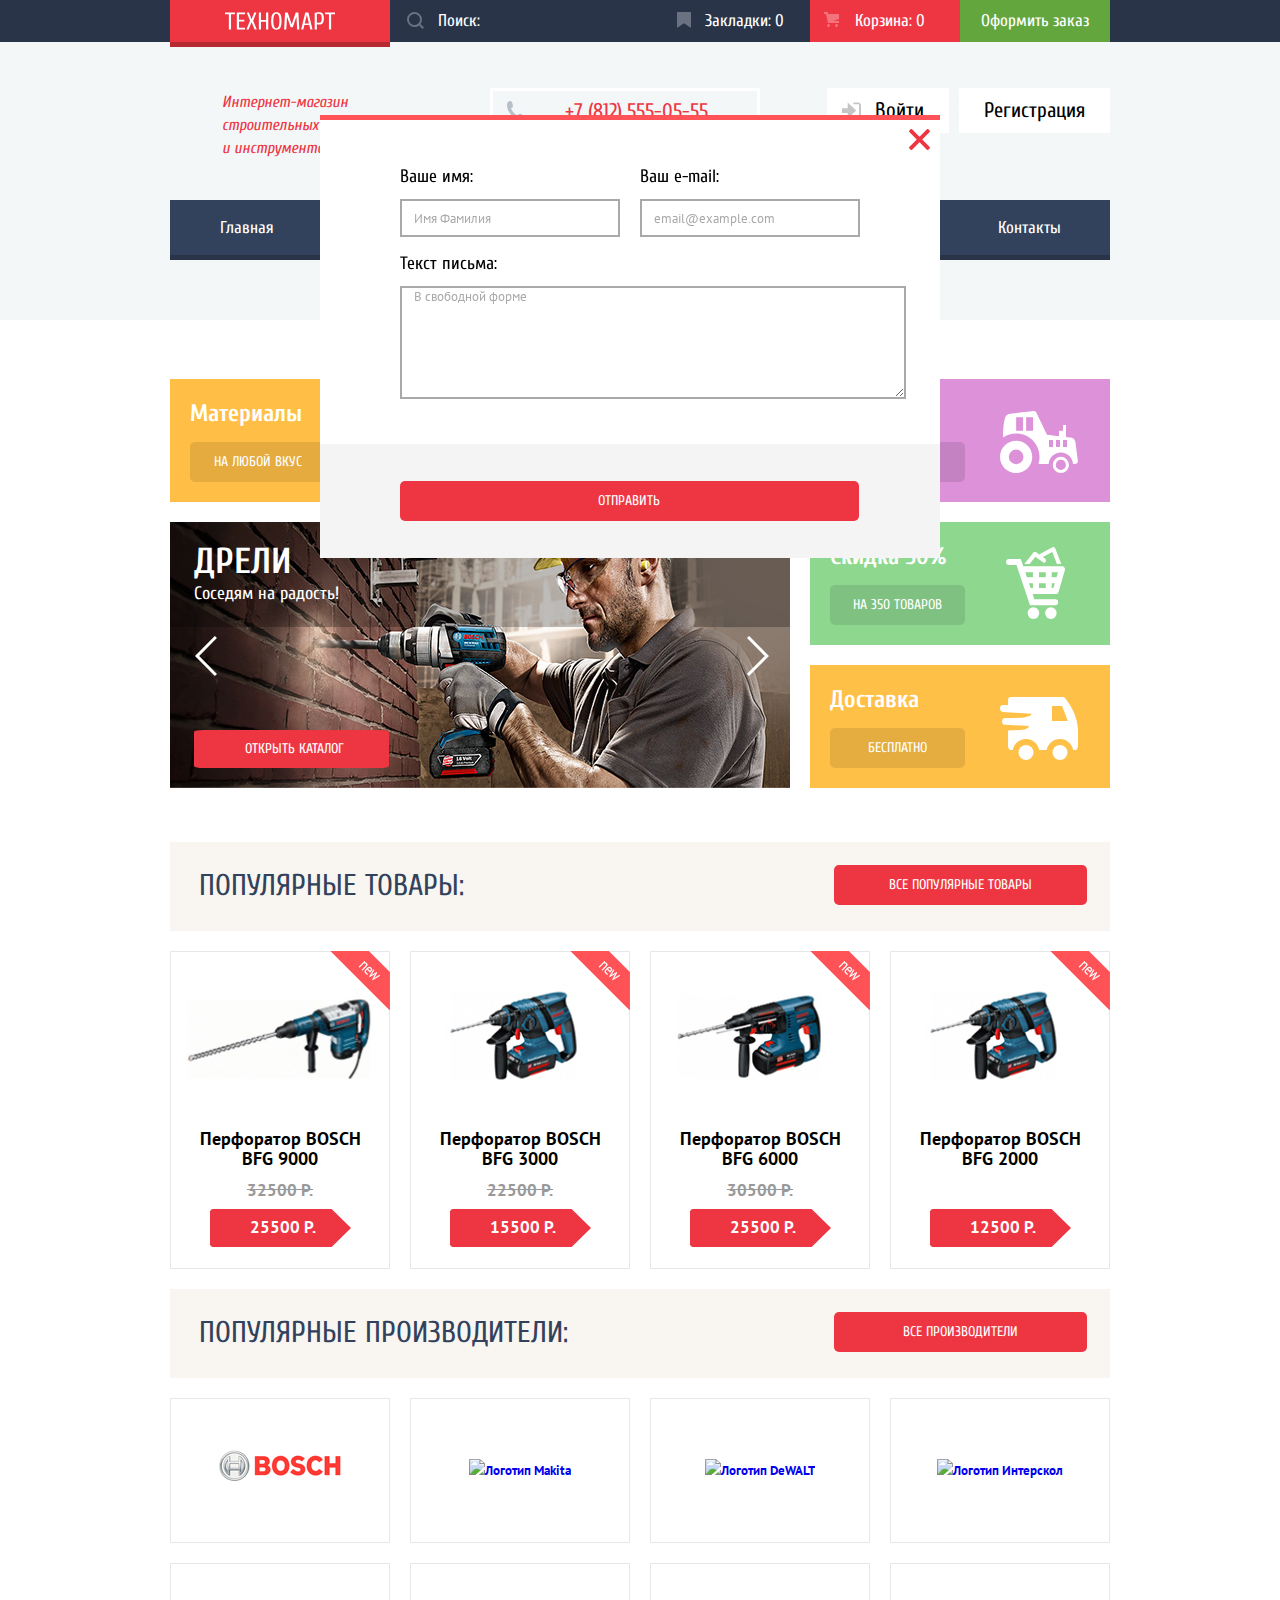
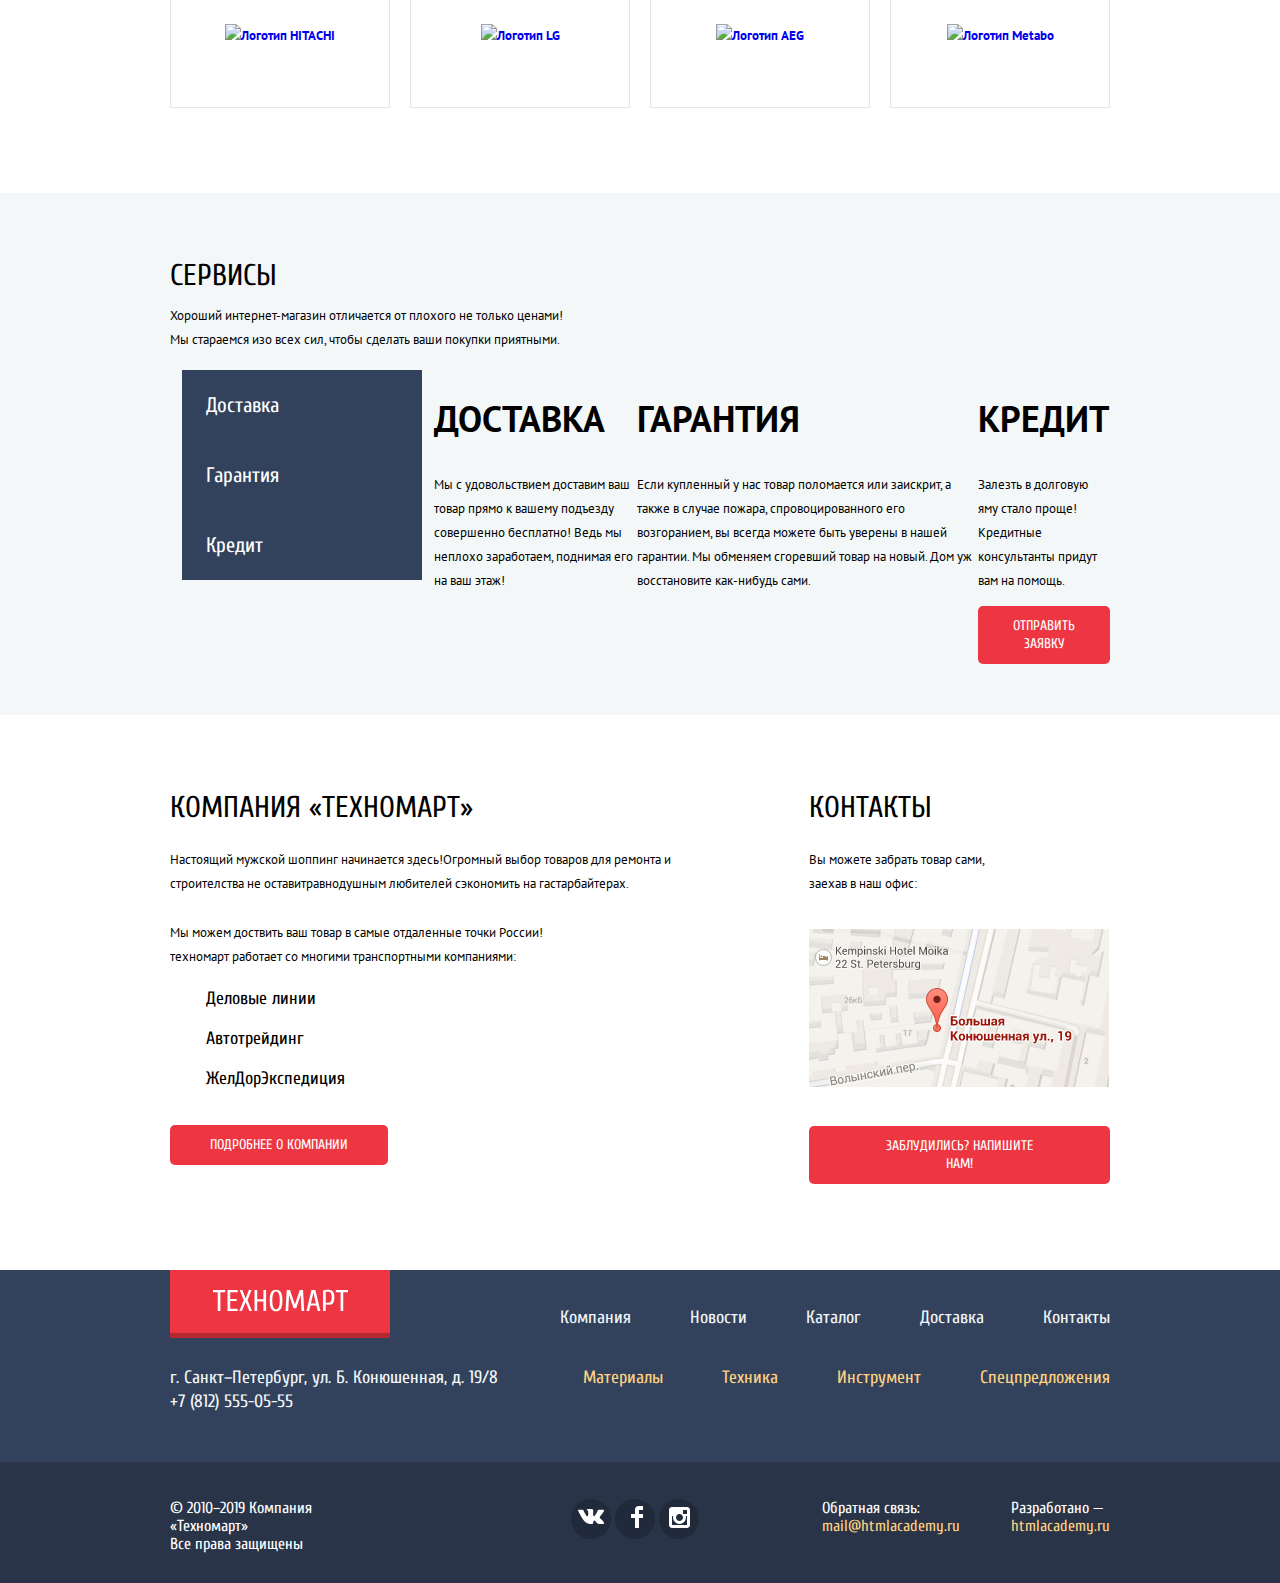
==== commit f92fb28a: "Сверстал модальное окно, обратной связи" ====
--- a/index.html
+++ b/index.html
@@ -641,7 +641,7 @@
   </footer>
   <div class="popup popup-feedback">
     <button class="popup-close" type="button">
-      Закрыть
+      <svg enable-background="new 0 0 21 21" height="21" viewBox="0 0 21 21" width="21" xmlns="http://www.w3.org/2000/svg"><path d="m13.273 10.5 7.422-7.422c.389-.389.389-1.025 0-1.414l-1.359-1.359c-.389-.389-1.025-.389-1.414 0l-7.422 7.422-7.422-7.422c-.389-.389-1.025-.389-1.414 0l-1.359 1.359c-.389.389-.389 1.025 0 1.414l7.422 7.422-7.421 7.422c-.389.389-.389 1.025 0 1.414l1.359 1.359c.389.389 1.025.389 1.414 0l7.422-7.422 7.422 7.422c.389.389 1.025.389 1.414 0l1.359-1.359c.389-.389.389-1.025 0-1.414z" fill="#ee3643"/></svg>
     </button>
     <form action="https://echo.htmlacademy.ru" method="post">
       <div class="popup-field-conteiner">
@@ -658,11 +658,12 @@
           <input class="field-input" type="email" name="user-email" id="user-email" placeholder="email@example.com">
         </div>
       </div>
-      <div class="popup-field">
-        <label class="field-label" for="text-mail">
+      <div class="popup-field-textarea">
+        <label class="field-label-mail" for="text-mail">
           Текст письма:
         </label>
-        <textarea class="field-input" name="text-mail" id="text-mail" placeholder="В свободной форме"></textarea>
+        <textarea class="field-input-textarea" cols="69"
+        rows="7"  name="text-mail" id="text-mail" placeholder="В свободной форме"></textarea>
       </div>
       <div class="popup-bottom">
         <button class="btn btn-popup-feedback" type="submit">Отправить</button>
--- a/css/style.css
+++ b/css/style.css
@@ -1304,9 +1304,20 @@
   
 }
 
+.popup-close {
+  position: absolute;
+  top: 8px;
+  right: 15px;
+  width: 22px;
+  height: 22px;
+  background-color: transparent;
+  border: 0;
+  cursor: pointer;
+}
+
 .popup-feedback {
   top: 120px;
-  left: 15%;
+  left: 25%;
 
   width: 620px;
   box-shadow: 0 -5px 0 0 #ff5357;
@@ -1316,12 +1327,70 @@
   font-family: "Cuprum", "Arial", sans-serif;
   font-size: 18px;
   line-height: 18px;
+  margin-bottom: 13px;
 }
 
 .popup-field-conteiner {
-  display: flex ;
-}
-
+  display: flex;
+  margin: 0 80px;
+  margin-top: 48px;
+}
+
+.field-input {
+  font-family: "PT Sans", "Arial", sans-serif;
+  color: #a9a9a9;
+  width: 220px;
+  height: 38px;
+  border: 2px solid #a9a9a9;
+}
+
+.popup-field:nth-of-type(2n) {
+  margin-left: 20px;
+}
+
+.field-input::placeholder {
+  font-family: "PT Sans", "Arial", sans-serif;
+  color: #a9a9a9;
+  padding-left: 10px;
+}
+
+.field-label-mail {
+  font-family: "Cuprum", "Arial", sans-serif;
+  font-size: 18px;
+  line-height: 18px;
+  display: block;
+  margin-bottom: 13px;
+}
+
+.popup-field-textarea {
+  margin: 0 80px;
+  margin-top: 18px;
+  margin-bottom: 37px;
+}
+
+.field-label {
+  display: block;
+}
+
+.field-input-textarea {
+  border: 2px solid #a9a9a9;
+}
+
+.field-input-textarea::placeholder {
+  font-family: "PT Sans", "Arial", sans-serif;
+  color: #a9a9a9;
+  padding-left: 10px;
+}
+
+.popup-bottom {
+  background-color: #f4f4f4;
+}
+
+.btn-popup-feedback {
+  margin: 37px 80px;
+  padding-left: 198px;
+  padding-right: 199px;
+}
 /*------------Стили для страницы Catalog-----*/
 .hide {
   display: none;
@@ -1395,6 +1464,31 @@
   padding-left: 18px;
   padding-top: 10px;
   padding-bottom: 10px;
+}
+
+.filtres-label{
+  display: block;
+  font-family: "PT Sans", "Arial", sans-serif;
+  text-transform: uppercase;
+  font-weight: bold;
+  font-size: 17px;
+  line-height: 30px;
+}
+
+.filtres-fieldset {
+  border: none;
+}
+
+.filtres-legend {
+  font-family: "PT Sans", "Arial", sans-serif;
+  text-transform: uppercase;
+  font-weight: bold;
+  font-size: 17px;
+  line-height: 30px;
+}
+
+.filtres-list {
+  list-style: none;
 }
 
 .catalog-sorting {
@@ -1495,7 +1589,8 @@
 }
 
 .pagination-link:hover {
-
+  color: #000000;
+  border: 1px solid #e5e5e5;
 }
 
 .pagination-link:active {
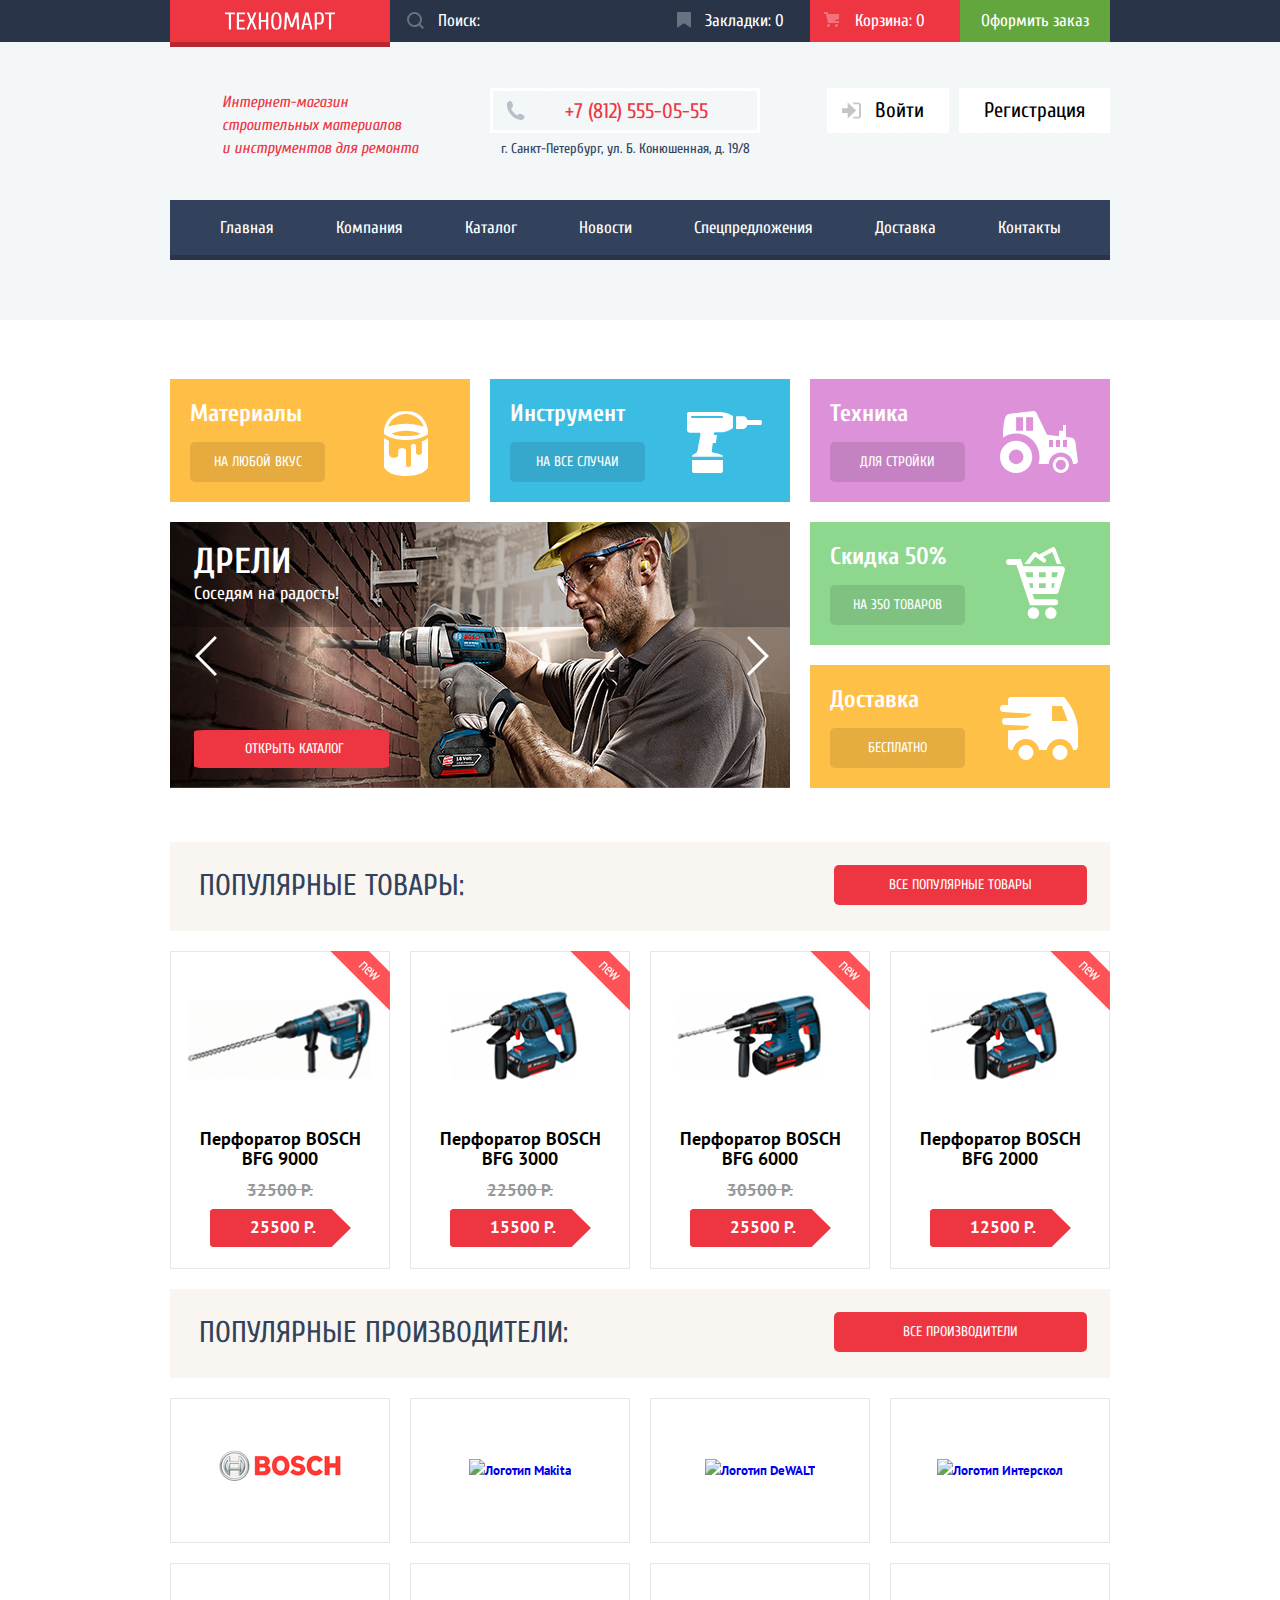
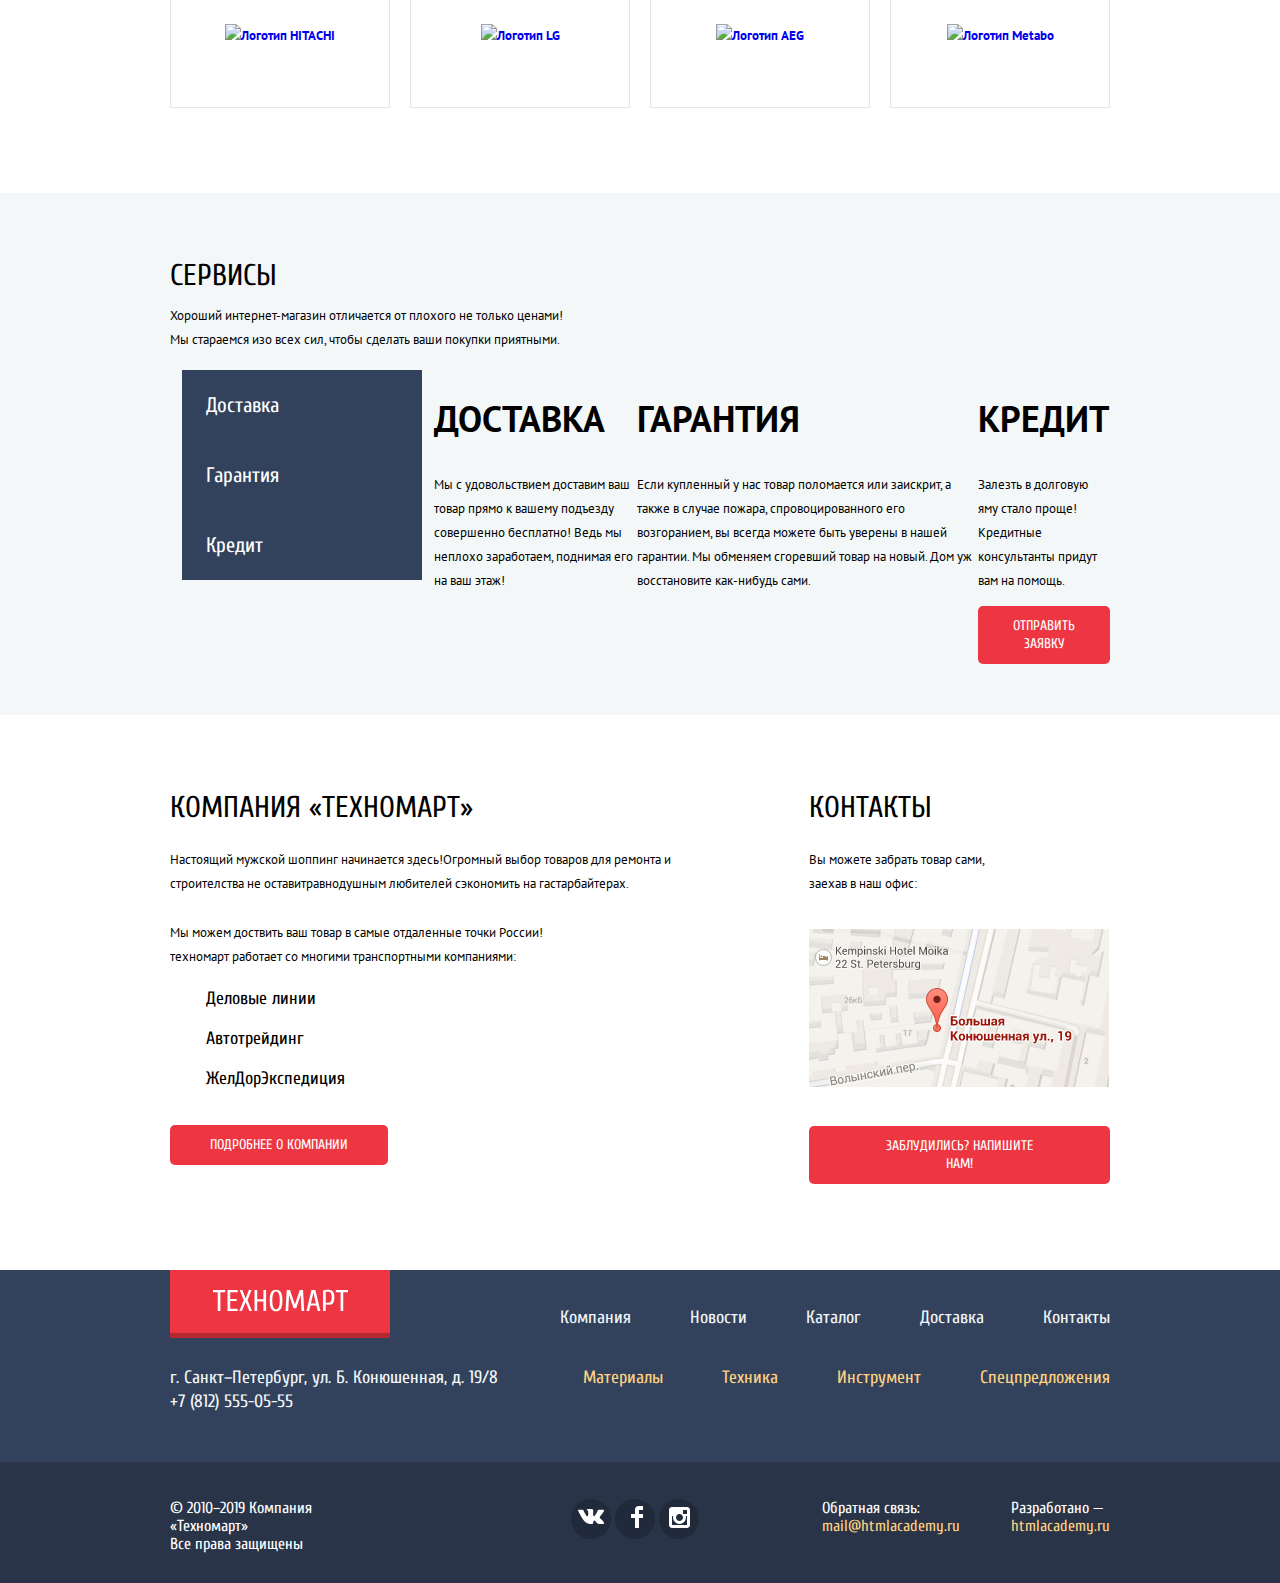
==== commit a4145514: "Сделал модальное окно обратной связи" ====
--- a/index.html
+++ b/index.html
@@ -513,7 +513,7 @@
               <br>
               заехав в наш офис:
             </p>
-            <a class="contacts-map-link" href="#">
+            <a class="contacts-map-link contacts-map-btn" href="#">
               <img class="contacts-map-image" width="300" height="158" src="img/mini-map.jpg" alt="Миникарта">
             </a>
           </div>
@@ -641,7 +641,7 @@
   </footer>
   <div class="popup popup-feedback">
     <button class="popup-close" type="button">
-      <svg enable-background="new 0 0 21 21" height="21" viewBox="0 0 21 21" width="21" xmlns="http://www.w3.org/2000/svg"><path d="m13.273 10.5 7.422-7.422c.389-.389.389-1.025 0-1.414l-1.359-1.359c-.389-.389-1.025-.389-1.414 0l-7.422 7.422-7.422-7.422c-.389-.389-1.025-.389-1.414 0l-1.359 1.359c-.389.389-.389 1.025 0 1.414l7.422 7.422-7.421 7.422c-.389.389-.389 1.025 0 1.414l1.359 1.359c.389.389 1.025.389 1.414 0l7.422-7.422 7.422 7.422c.389.389 1.025.389 1.414 0l1.359-1.359c.389-.389.389-1.025 0-1.414z" fill="#ee3643"/></svg>
+      <svg  enable-background="new 0 0 21 21" height="21" viewBox="0 0 21 21" width="21" xmlns="http://www.w3.org/2000/svg"><path d="m13.273 10.5 7.422-7.422c.389-.389.389-1.025 0-1.414l-1.359-1.359c-.389-.389-1.025-.389-1.414 0l-7.422 7.422-7.422-7.422c-.389-.389-1.025-.389-1.414 0l-1.359 1.359c-.389.389-.389 1.025 0 1.414l7.422 7.422-7.421 7.422c-.389.389-.389 1.025 0 1.414l1.359 1.359c.389.389 1.025.389 1.414 0l7.422-7.422 7.422 7.422c.389.389 1.025.389 1.414 0l1.359-1.359c.389-.389.389-1.025 0-1.414z" fill="#ee3643"/></svg>
     </button>
     <form action="https://echo.htmlacademy.ru" method="post">
       <div class="popup-field-conteiner">
@@ -670,14 +670,80 @@
       </div>
     </form>
   </div>
-  <div class="popup popup-map hide">
+  <div class="popup-map">
     <button class="popup-close" type="button">
-      <span class="visually-hidden">
-        Закрыть
-      </span>
     </button>
     <img src="img/map-popup.jpg" width="970" height="476" alt="Большая конюшенная улица д.19">
   </div>
+
+  <script>
+    var link = document.querySelector(".write-us-btn");
+
+    var popup_feedback = document.querySelector(".popup-feedback");
+
+    var close_feedback = popup_feedback.querySelector(".popup-close");
+    var form = popup_feedback.querySelector("form");
+    var user_name = popup_feedback.querySelector("[name=user-name]");
+    var user_email = popup_feedback.querySelector("[name=user-email]");
+    var text_mail = popup_feedback.querySelector("[name=field-input-textarea]");
+
+
+    link.addEventListener("click", function (evt) {
+      evt.preventDefault();
+      popup_feedback.classList.add("popup-feedback-show");
+      user_name.focus();
+    });
+
+    close_feedback.addEventListener("click", function (evt) {
+      evt.preventDefault();
+      popup_feedback.classList.remove("popup-feedback-show");
+
+      popup_feedback.classList.remove("popup-feedback-error");
+    });
+
+    form.addEventListener("submit", function (evt) {
+    if (!user_name.value || !user_email.value || !text_mail.value) {
+      evt.preventDefault();
+      popup_feedback.classList.remove("popup-feedback-error");
+      popup_feedback.offsetWidth = popup_feedback.offsetWidth;
+      popup_feedback.classList.add("popup-feedback-error");
+      
+      }
+    });
+
+    window.addEventListener("keydown", function (evt) {
+      if (evt.keyCode === 27) {
+        evt.preventDefault();
+        if (popup_feedback.classList.contains("popup-feedback-show")) {
+          popup_feedback.classList.remove("popup-feedback-show");
+          popup_feedback.classList.remove("popup-feedback-error");
+        }
+      }
+    });
+
+    var mapLink = document.querySelector(".contacts-map-btn");
+    var mapPopup = document.querySelector(".popup-map-show");
+    var mapClose = mapPopup.querySelector(".popup-close");
+
+    mapLink.addEventListener("click", function (evt) {
+      evt.preventDefault();
+      mapPopup.classList.add("popup-map-show");
+    });
+
+    mapClose.addEventListener("click", function (evt) {
+      evt.preventDefault();
+      mapPopup.classList.remove("popup-map-show");
+    });
+
+    window.addEventListener("keydown", function (evt) {
+      if (evt.keyCode === 27) {
+        if (mapPopup.classList.contains("popup-map-show")) {
+          evt.preventDefault();
+          mapPopup.classList.remove("popup-map-show");
+        }
+      }
+    });
+  </script>
 </body>
 
 </html>
--- a/css/style.css
+++ b/css/style.css
@@ -1296,33 +1296,79 @@
 }
 
 /*-------Стили для формы обратной связи------*/
+@keyframes bounce {
+  0% {
+    transform: translateX(-2000px);
+  }
+
+  60% {
+    transform: translateY(10px);
+  }
+
+  90% {
+    transform: translateY(-10px);
+  }
+
+  100% {
+    transform: translateY(0);
+  }
+}
+
+@keyframes shake {
+  0%,
+  100% {
+    transform: translateY(0);
+  }
+
+  10%,
+  30%,
+  50%,
+  70%,
+  90% {
+    transform: translateY(-10px);
+  }
+
+  20%,
+  40%,
+  60%,
+  80% {
+    transform: translateY(10px);
+  }
+}
 
 .popup {
   position: fixed;
-  
+  display: none;
   background-color: #ffffff;
-  
+}
+
+.popup-feedback-show {
+  display: block;
+
+  animation: bounce 0.6s;
+}
+
+.popup-feedback-error {
+  animation: shake 0.6s;
+}
+
+.popup-feedback {
+  top: 120px;
+  left: 32%;
+  width: 620px;
+  box-shadow: 0 -5px 0 0 #ff5357;
 }
 
 .popup-close {
   position: absolute;
   top: 8px;
   right: 15px;
-  width: 22px;
-  height: 22px;
+  padding: 0;
   background-color: transparent;
   border: 0;
   cursor: pointer;
 }
 
-.popup-feedback {
-  top: 120px;
-  left: 25%;
-
-  width: 620px;
-  box-shadow: 0 -5px 0 0 #ff5357;
-}
-
 .field-label {
   font-family: "Cuprum", "Arial", sans-serif;
   font-size: 18px;
@@ -1332,7 +1378,7 @@
 
 .popup-field-conteiner {
   display: flex;
-  margin: 0 80px;
+  padding: 0 80px;
   margin-top: 48px;
 }
 
@@ -1363,7 +1409,7 @@
 }
 
 .popup-field-textarea {
-  margin: 0 80px;
+  padding: 0 80px;
   margin-top: 18px;
   margin-bottom: 37px;
 }
@@ -1391,6 +1437,21 @@
   padding-left: 198px;
   padding-right: 199px;
 }
+
+/*---------Стили для карты--------*/
+
+.popup-map {
+  position: fixed;
+  display: none;
+  
+  top: 120px;
+  left: 16%;
+}
+
+.popup-map-show {
+  display: block;
+}
+
 /*------------Стили для страницы Catalog-----*/
 .hide {
   display: none;
@@ -1622,4 +1683,35 @@
   margin: 0;
   padding-top: 30px;
   padding-bottom: 30px;
-}+}
+
+/*----Стили для формы на странице каталога----*/
+.popup-added-wrap {
+  margin: 0 80px;
+  display: flex;
+  margin-top: 49px;
+  margin-bottom: 48px;
+}
+.popup-item-added {
+  font-family: "Cuprum", "Arial", sans-serif;
+  font-size: 30px;
+  line-height: 30px;
+  margin-left: 31px;
+}
+
+.popup-added-cart .popup-bottom {
+  padding: 37px 80px;
+}
+
+.popup-added-cart .btn-popup-continue {
+  width: 218px;
+  color: #000000;
+  background-color: #ffffff;
+  border: 1px solid #e5e5e5;
+  border-radius: 3px;
+}
+
+.btn-popup-added {
+  margin-right: 20px;
+  width: 218px;
+}
